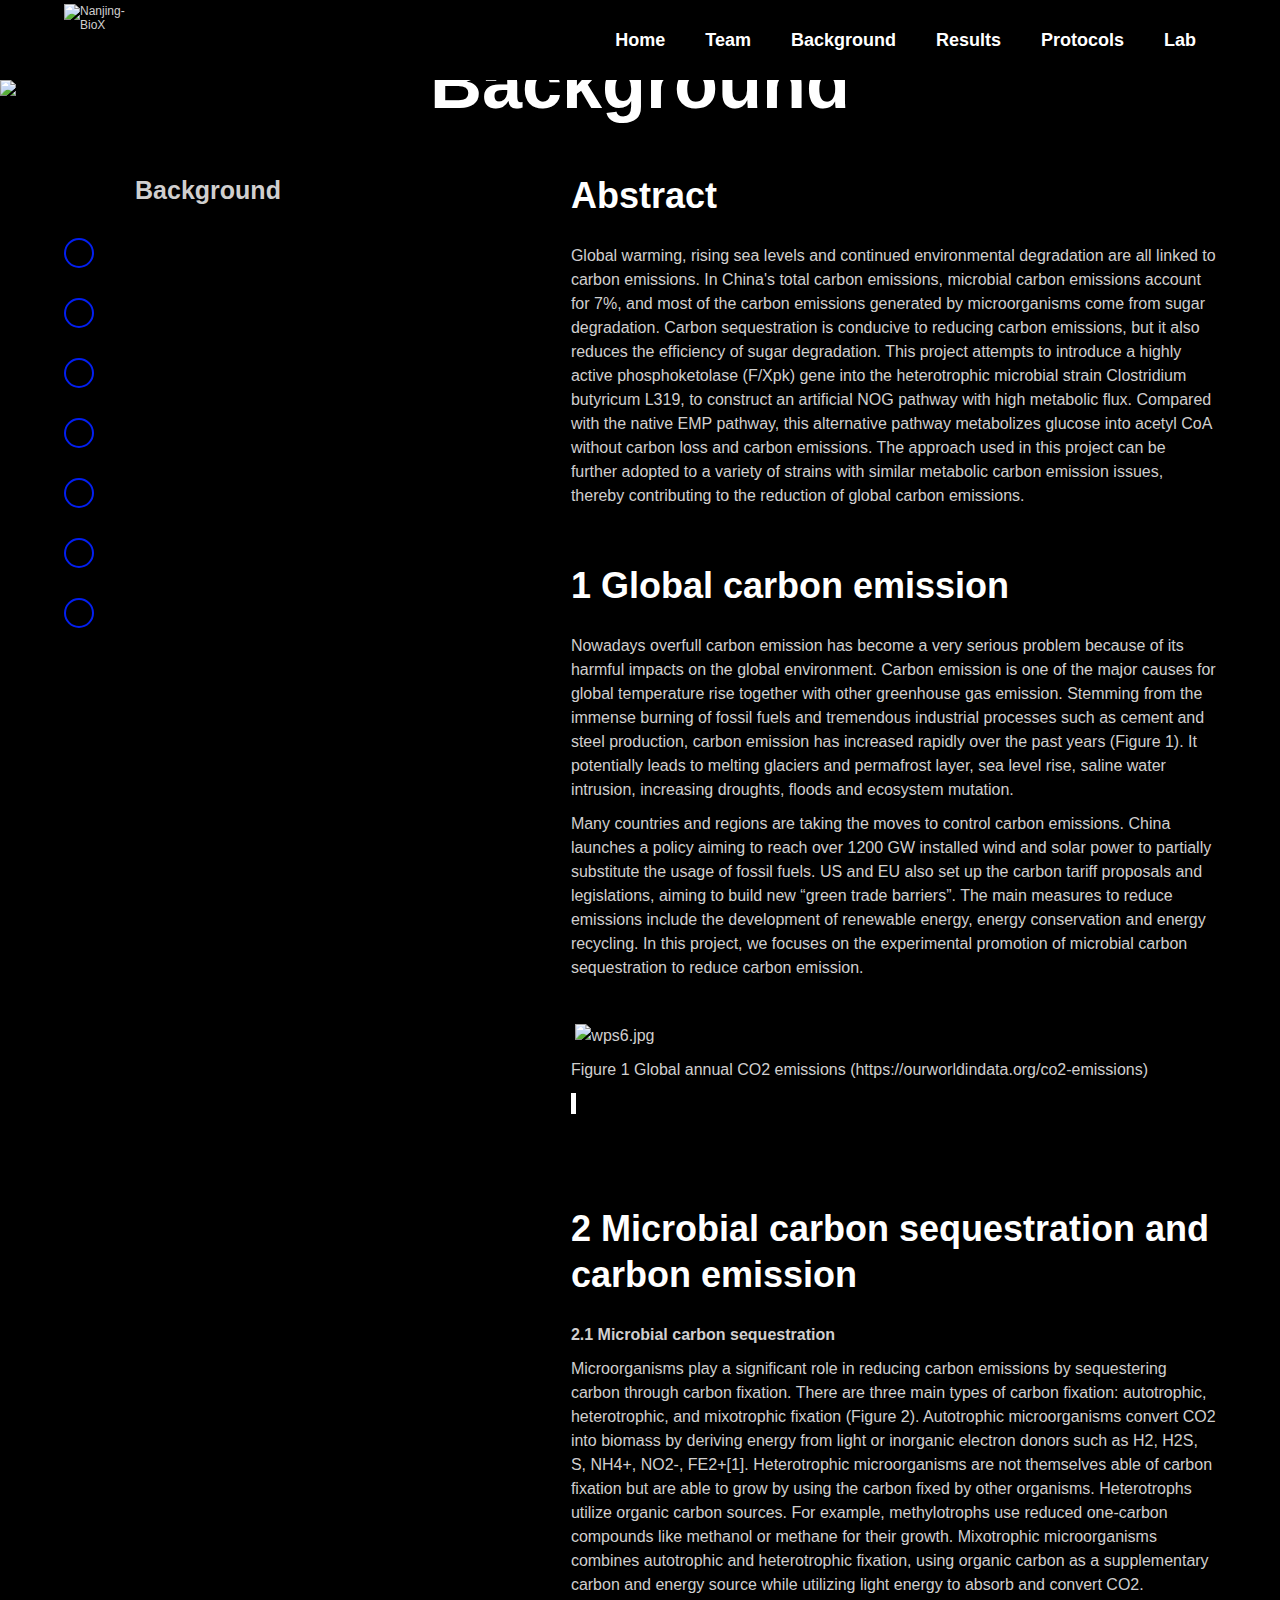
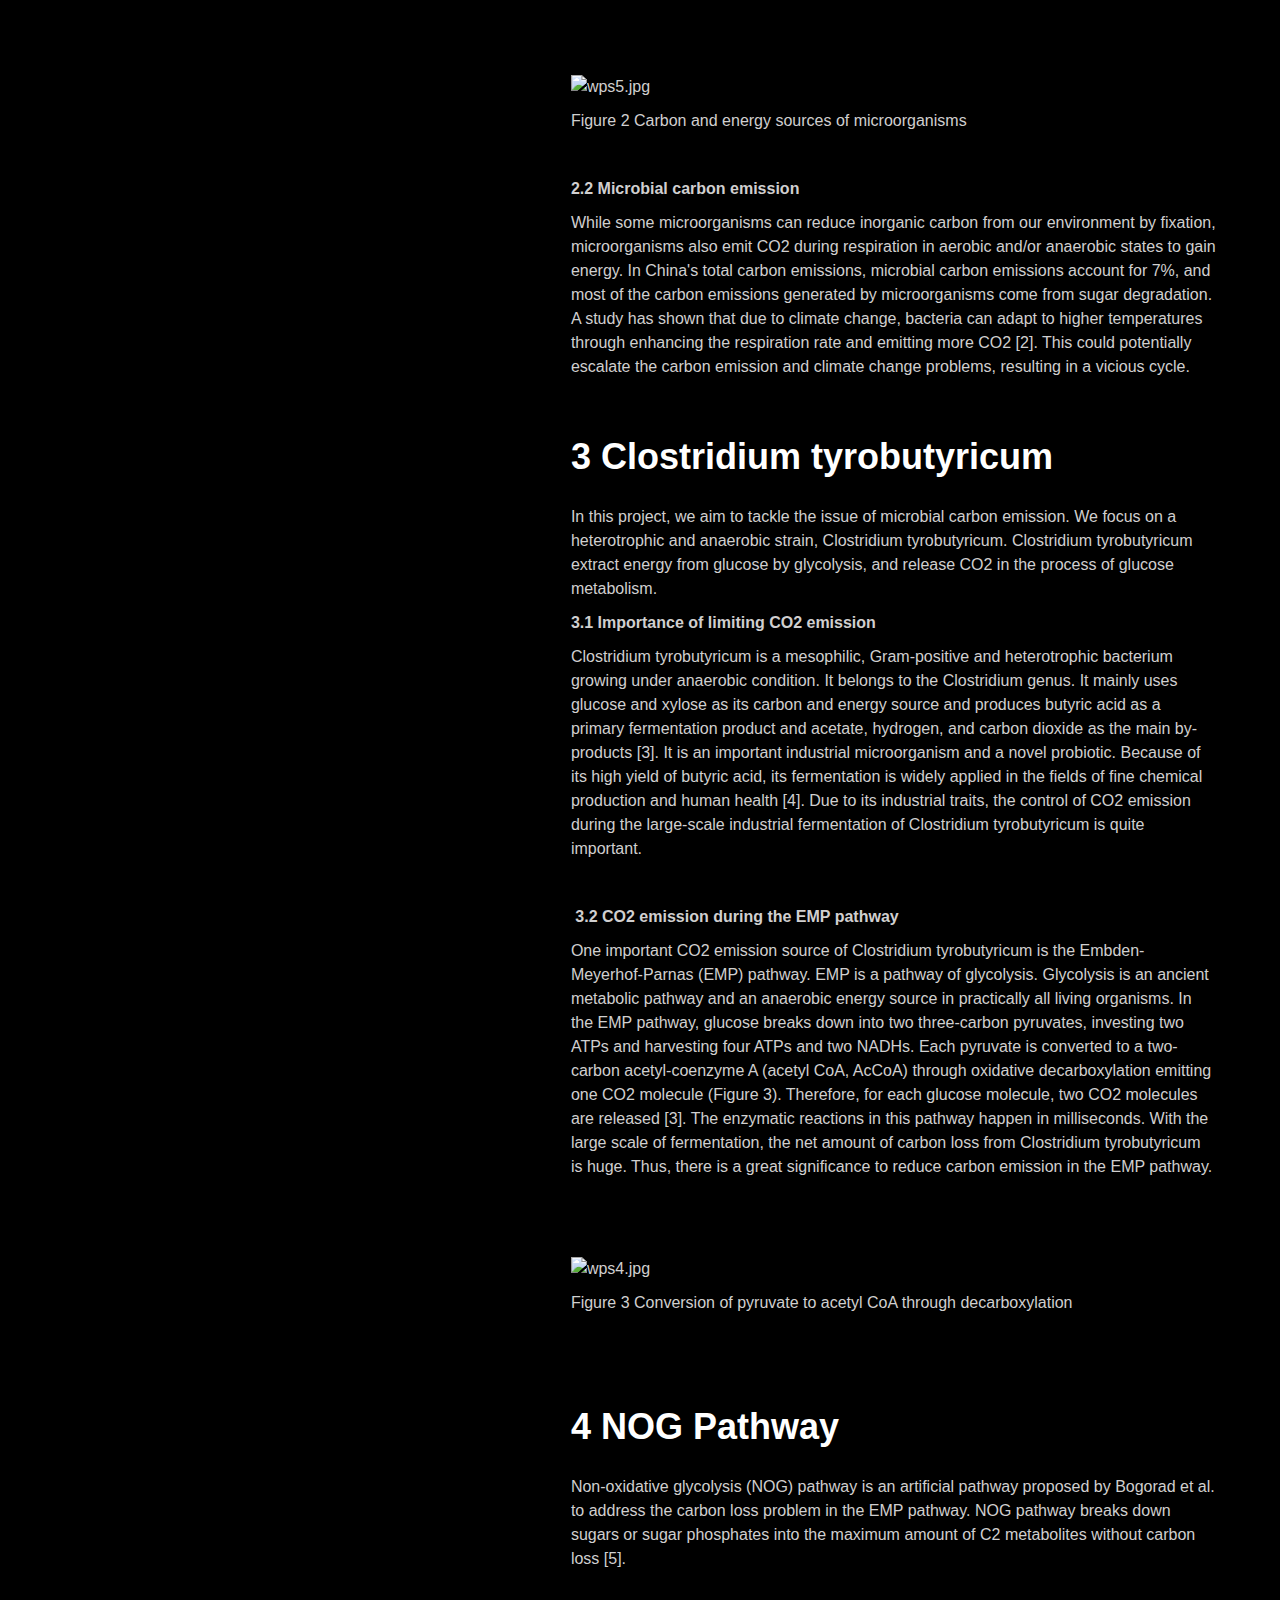
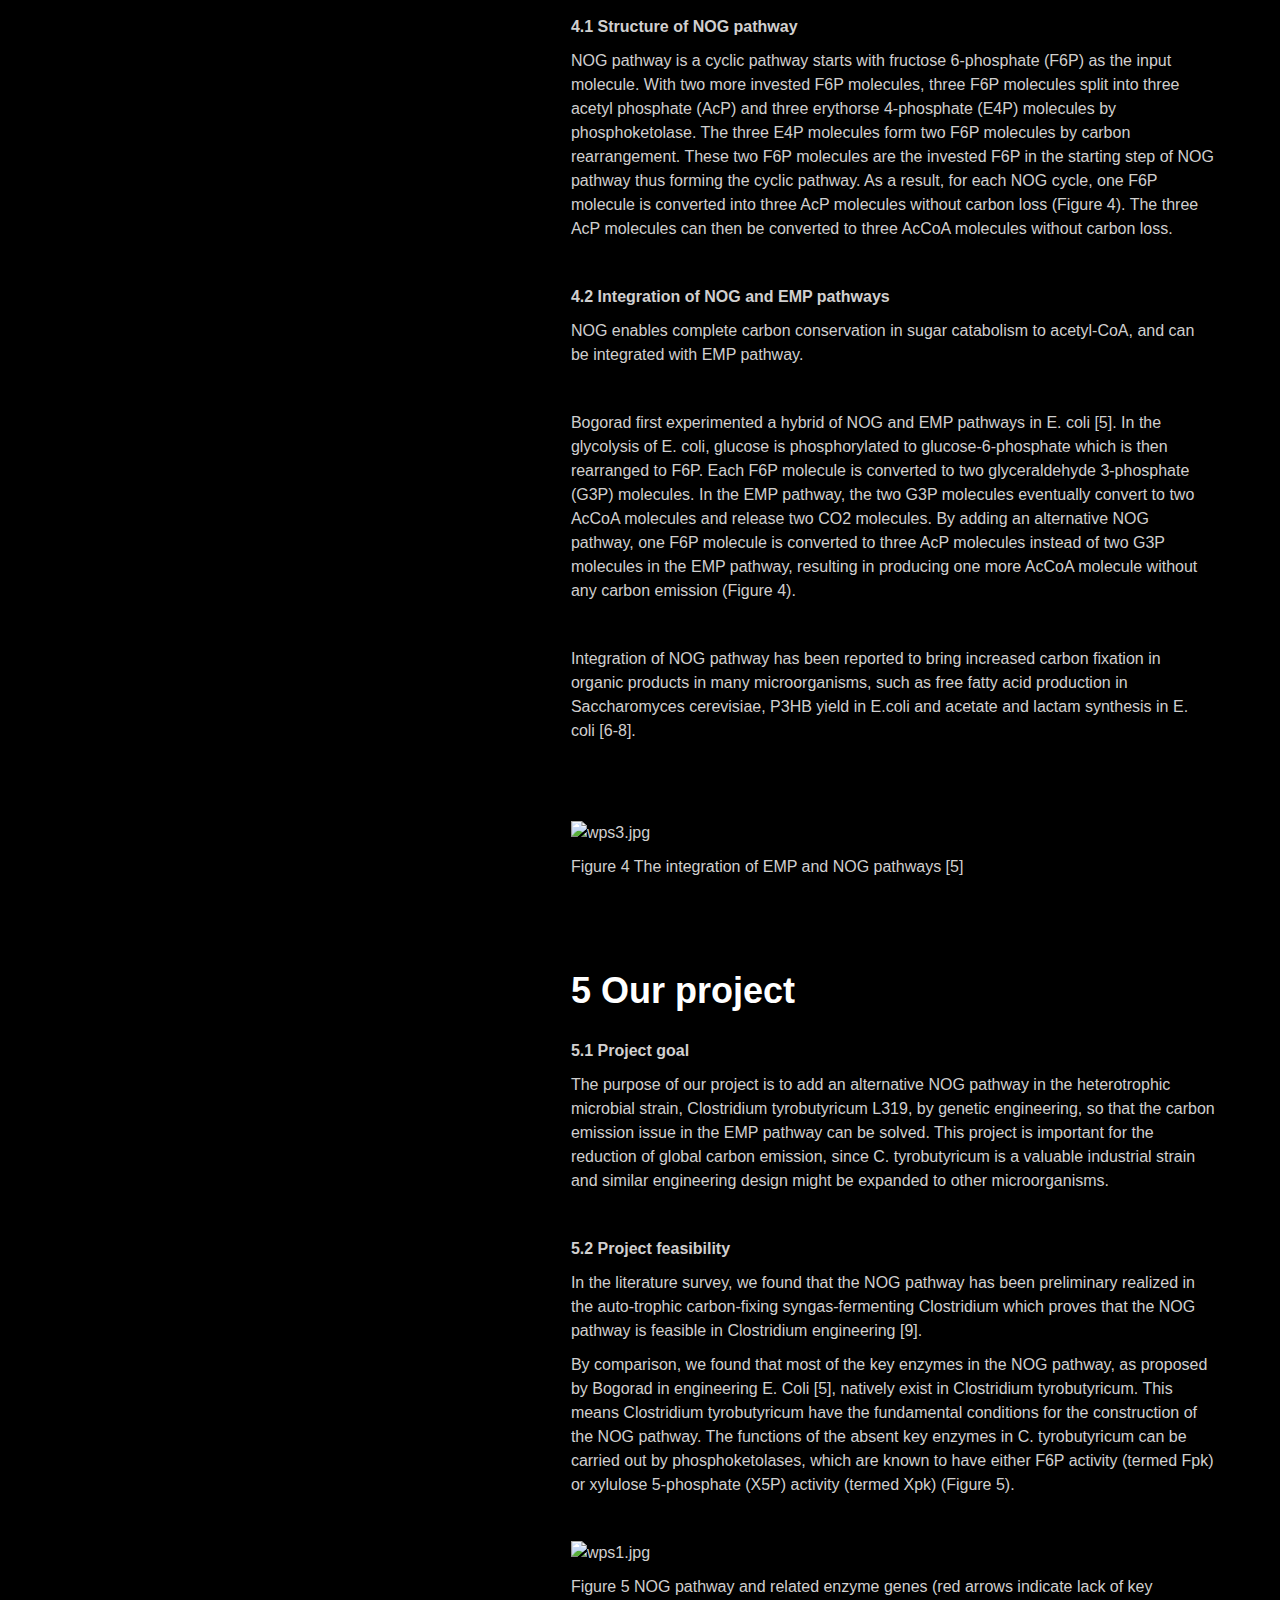
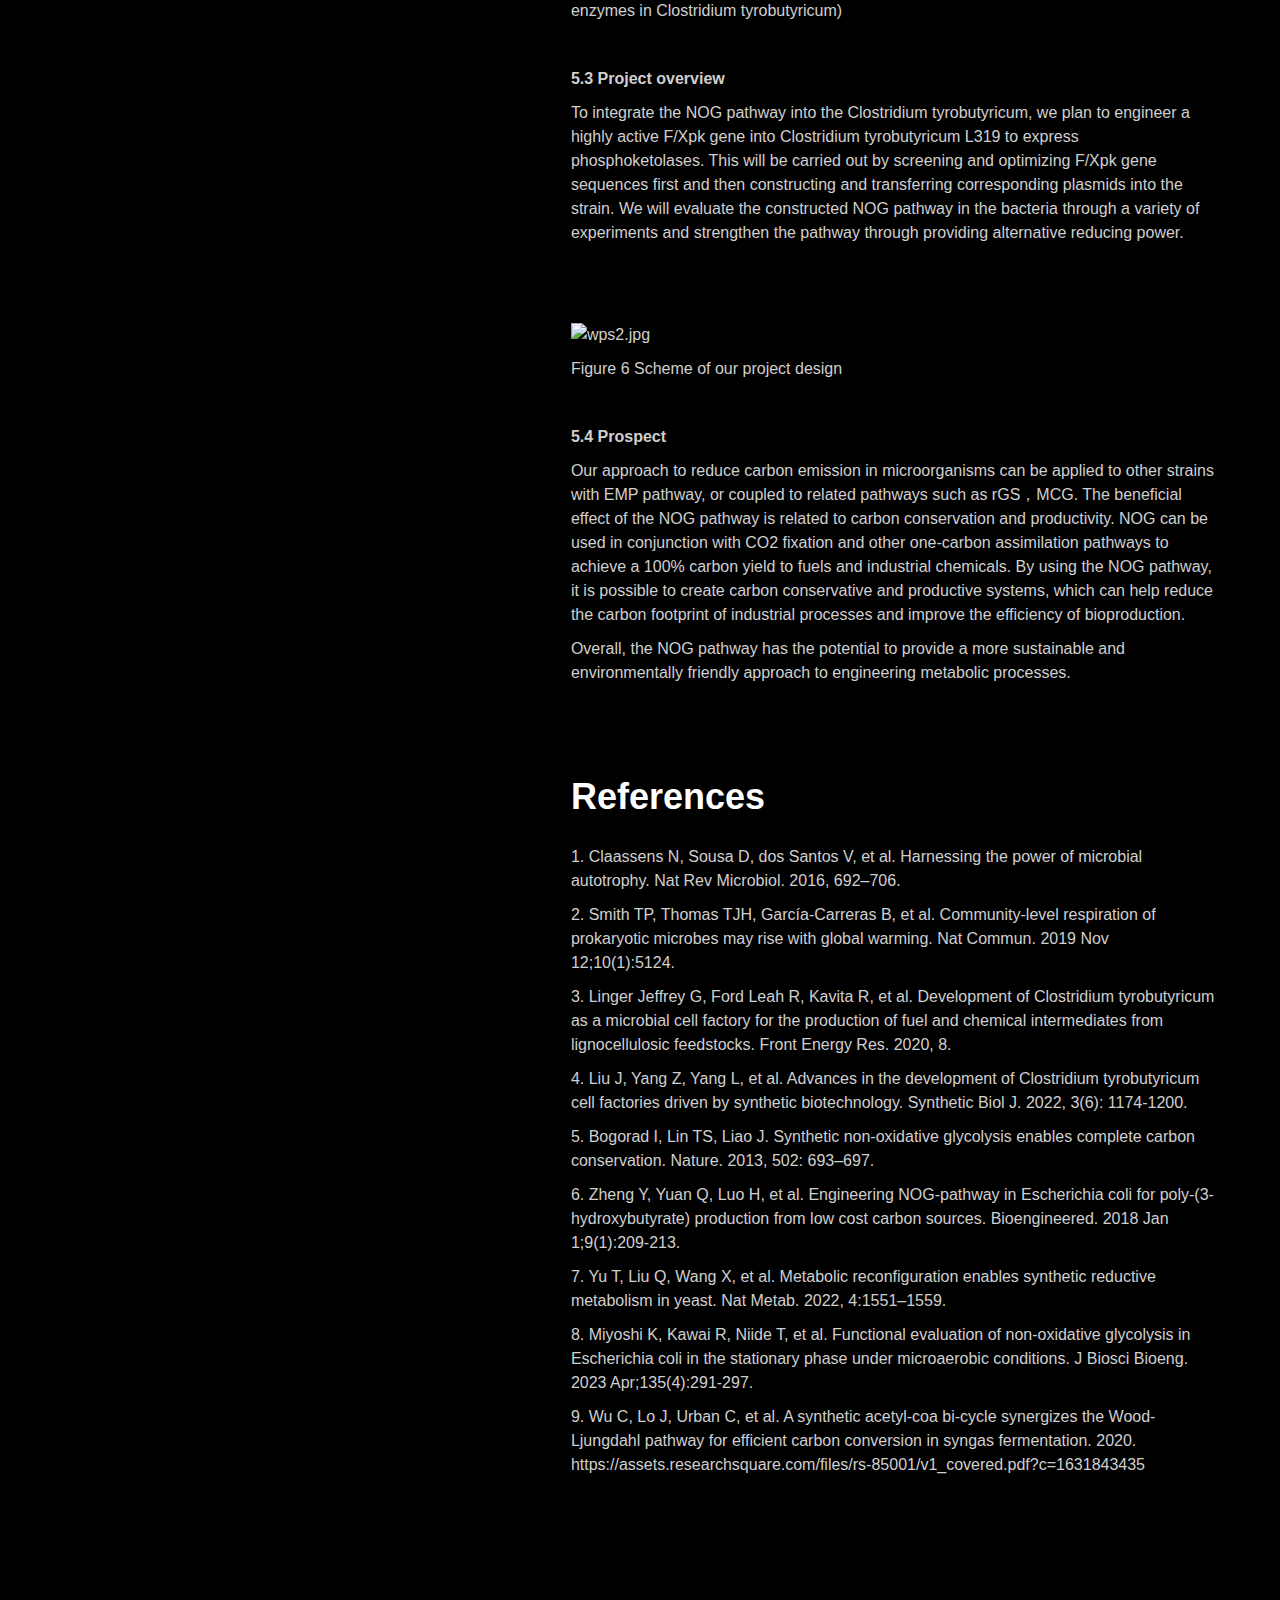
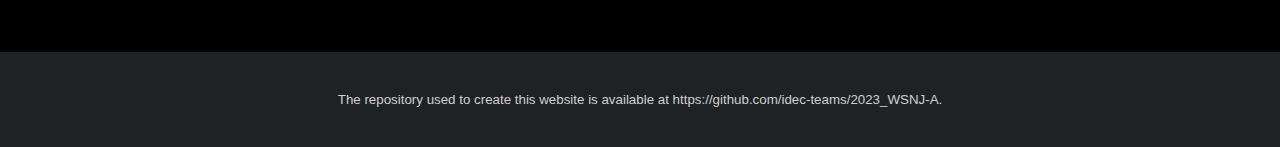
==== background.html @ 9bd71a64 "添加页面" ====
<!DOCTYPE html>
<html lang="en">
  <head>
    <!-- Required meta tags -->
    <meta charset="utf-8" />
    <meta name="viewport" content="width=device-width, initial-scale=1" />
    <link
      rel="shortcut icon"
      href="https://static.igem.wiki/common/icons/favicons/igem-2022.svg"
    />
    <link rel="license" href="https://creativecommons.org/licenses/by/4.0/" />

    <!-- <link href="static/bootstrap.min.css" rel="stylesheet">

    <link href="static/style.css" rel="stylesheet"> -->

    <link href="static/font-awesome.css" rel="stylesheet" type="text/css" />
    <link href="static/swiper.min.css" rel="stylesheet" />
    <link href="static/style.css" rel="stylesheet" />
    <script src="static/jquery-3.5.1.min.js"></script>
    <script src="static/swiper.min.js"></script>
    <script src="static/myJs.js"></script>

    <title>| Nanjing-BioX - iGEM 2023</title>
  </head>
  <body>
    <form id="form1">
      <!-- <script  src="../tyw.key.400301.com/js/replace_word_limit.js"></script> -->
      <!--④设置网站背景开始-->

      <div class="headbg">
        <div class="head wapper2">
          <div class="logo">
            <a href="index.html" title="Nanjing-BioX"
              ><img
                src="https://static.igem.wiki/teams/4886/wiki/20230818092145.png"
                alt="Nanjing-BioX"
            /></a>
          </div>
          <!--menu start-->
          <div class="menu">
            <ul>
              <li>
                <span><a href="index.html" title="Home">Home</a> </span>
              </li>
              <li>
                <span><a href="team.html" title="Team">Team</a> </span>
              </li>
              <li>
                <span
                  ><a href="background.html" title="Background">Background</a>
                </span>
              </li>
              <li>
                <span
                  ><a href="results.html" title="Results">Results</a>
                </span>
              </li>
              <li>
                <span
                  ><a href="protocols.html" title="Protocols">Protocols</a>
                </span>
              </li>
              <li>
                <span
                  ><a href="lab.html" title="Lab">Lab</a>
                </span>
              </li>
            </ul>
          </div>
          <!--menu end-->
          <div class="clear"></div>
        </div>
      </div>
      <div class="head_mbg">
        <div class="head_m wapper2">
          <div class="logo">
            <a href="index.html" title="Nanjing-BioX"
              ><img
                src="https://static.igem.wiki/teams/4886/wiki/20230818092145.png"
                alt="Nanjing-BioX"
            /></a>
          </div>
          <div class="nav_open">
            <i class="fa fa-navicon"></i><i class="fa fa-close"></i>
          </div>
          <div class="clear"></div>
        </div>
      </div>
      <div class="navbg">
        <div class="nav">
          <!--<div class="nav_close"><i class="fa fa-close"></i></div>-->
          <div class="nav_list">
            <div class="tree">
              <div class="tree_box">
                <h3>
                  <a
                    href="index.html"
                    title="Home"
                    >Home</a
                  >
                </h3>
              </div>

              <div class="tree_box">
                <h3>
                  <a href="team.html" title="Description"
                    >Team</a
                  >
                </h3>
              </div>

              <div class="tree_box">
                <h3>
                  <a href="background.html" title="Design"
                    >Background</a
                  >
                </h3>
              </div>

              <div class="tree_box">
                <h3>
                  <a href="results.html" title="Design"
                    >Results</a
                  >
                </h3>
              </div>

              <div class="tree_box">
                <h3>
                  <a href="protocols.html" title="Design"
                    >Protocols</a
                  >
                </h3>
              </div>

              <div class="tree_box">
                <h3>
                  <a href="lba.html" title="Design"
                    >Lab</a
                  >
                </h3>
              </div>

 
            </div>
          </div>
        </div>
      </div>
      <div class="h_height"></div>
      <!-- Page Content -->

      <div class="inbanner">
        <img
          src="https://static.igem.wiki/teams/4886/wiki/20230911112741.jpg"
        />

        <div class="inbanner_txtbg">
          <div class="inbanner_txt">
            <div class="h2">Background</div>
            <div class="h3"></div>
          </div>
        </div>
      </div>
      <div class="inside2bg">
        <div class="wapper2">
          <div class="inside2">
            <div class="inside2_lt">
              <div class="side_a">
                <div class="h1">Background</div>
                <ul id="nav">
                  <li><a href="#inpage_dingwei1">Abstract</a></li>

                  <li>
                    <a href="#inpage_dingwei2">1 Global carbon emission</a>
                  </li>

                  <li>
                    <a href="#inpage_dingwei3"
                      >2 Microbial carbon sequestration and carbon emission</a
                    >
                  </li>

                  <li>
                    <a href="#inpage_dingwei4">3 Clostridium tyrobutyricum</a>
                  </li>

                  <li><a href="#inpage_dingwei5">4 NOG Pathway</a></li>

                  <li><a href="#inpage_dingwei6">5 Our project</a></li>

                  <li><a href="#inpage_dingwei7">References</a></li>
                </ul>
              </div>
            </div>
            <div class="inside2_rt">
              <div class="description1">
                <dl>
                  <div class="inpage_dingwei" id="inpage_dingwei1"></div>
                  <dt>
                    <div class="tit2">
                      <div class="h2">Abstract</div>
                    </div>
                  </dt>
                  <dd>
                    <div class="attributions1_list">
                      <p>
                        Global warming, rising sea levels and continued
                        environmental degradation are all linked to carbon
                        emissions. In China&#39;s total carbon emissions,
                        microbial carbon emissions account for 7%, and most of
                        the carbon emissions generated by microorganisms come
                        from sugar degradation. Carbon sequestration is
                        conducive to reducing carbon emissions, but it also
                        reduces the efficiency of sugar degradation. This
                        project attempts to introduce a highly active
                        phosphoketolase (F/Xpk) gene into the heterotrophic
                        microbial strain Clostridium butyricum L319, to
                        construct an artificial NOG pathway with high metabolic
                        flux. Compared with the native EMP pathway, this
                        alternative pathway metabolizes glucose into acetyl CoA
                        without carbon loss and carbon emissions. The approach
                        used in this project can be further adopted to a variety
                        of strains with similar metabolic carbon emission
                        issues, thereby contributing to the reduction of global
                        carbon emissions.
                      </p>
                    </div>
                  </dd>
                </dl>

                <dl>
                  <div class="inpage_dingwei" id="inpage_dingwei2"></div>
                  <dt>
                    <div class="tit2">
                      <div class="h2">1 Global carbon emission</div>
                    </div>
                  </dt>
                  <dd>
                    <div class="attributions1_list">
                      <p>
                        Nowadays overfull carbon emission has become a very
                        serious problem because of its harmful impacts on the
                        global environment. Carbon emission is one of the major
                        causes for global temperature rise together with other
                        greenhouse gas emission. Stemming from the immense
                        burning of fossil fuels and tremendous industrial
                        processes such as cement and steel production, carbon
                        emission has increased rapidly over the past years
                        (Figure 1). It potentially leads to melting glaciers and
                        permafrost layer, sea level rise, saline water
                        intrusion, increasing droughts, floods and ecosystem
                        mutation.
                      </p>
                      <p>
                        Many countries and regions are taking the moves to
                        control carbon emissions. China launches a policy aiming
                        to reach over 1200 GW installed wind and solar power to
                        partially substitute the usage of fossil fuels. US and
                        EU also set up the carbon tariff proposals and
                        legislations, aiming to build new “green trade
                        barriers”. The main measures to reduce emissions include
                        the development of renewable energy, energy conservation
                        and energy recycling. In this project, we focuses on the
                        experimental promotion of microbial carbon sequestration
                        to reduce carbon emission.
                      </p>
                      <p>&nbsp;</p>
                      <p>
                        &nbsp;<img
                          src="https://static.igem.wiki/teams/4886/wiki/6382892766544545002792831.jpg"
                          title="wps6.jpg"
                        />
                      </p>
                      <p>
                        Figure 1 Global annual CO2 emissions (<a
                          href="https://ourworldindata.org/co2-emissions"
                          >https://ourworldindata.org/co2-emissions</a
                        >)
                      </p>
                      <p style="margin-top: 0">
                        <span
                          style=";font-family:&#39;Times Roman&#39;;color:#494949;font-size:19px;background:#FFFFFF"
                          >&nbsp;</span
                        >
                      </p>
                      <p><br /></p>
                    </div>
                  </dd>
                </dl>

                <dl>
                  <div class="inpage_dingwei" id="inpage_dingwei3"></div>
                  <dt>
                    <div class="tit2">
                      <div class="h2">
                        2 Microbial carbon sequestration and carbon emission
                      </div>
                    </div>
                  </dt>
                  <dd>
                    <div class="attributions1_list">
                      <p><strong>2.1 Microbial carbon sequestration</strong></p>
                      <p>
                        Microorganisms play a significant role in reducing
                        carbon emissions by sequestering carbon through carbon
                        fixation. There are three main types of carbon fixation:
                        autotrophic, heterotrophic, and mixotrophic fixation
                        (Figure 2). Autotrophic microorganisms convert CO2 into
                        biomass by deriving energy from light or inorganic
                        electron donors such as H2, H2S, S, NH4+, NO2-, FE2+[1].
                        Heterotrophic microorganisms are not themselves able of
                        carbon fixation but are able to grow by using the carbon
                        fixed by other organisms. Heterotrophs utilize organic
                        carbon sources. For example, methylotrophs use reduced
                        one-carbon compounds like methanol or methane for their
                        growth. Mixotrophic microorganisms combines autotrophic
                        and heterotrophic&nbsp;fixation, using organic carbon as
                        a supplementary carbon and energy source while utilizing
                        light energy to absorb and convert CO2.
                      </p>
                      <p>&nbsp;</p>
                      <p>&nbsp;</p>
                      <p>
                        <img
                          src="https://static.igem.wiki/teams/4886/wiki/6382892760139858174825950.jpg"
                          title="wps5.jpg"
                        />&nbsp;
                      </p>
                      <p>
                        Figure 2 Carbon and energy sources of microorganisms
                      </p>
                      <p>&nbsp;</p>
                      <p><strong>2.2 Microbial carbon emission</strong></p>
                      <p>
                        While some microorganisms can reduce inorganic carbon
                        from our environment by fixation, microorganisms also
                        emit CO2 during respiration in aerobic and/or anaerobic
                        states to gain energy. In China&#39;s total carbon
                        emissions, microbial carbon emissions account for 7%,
                        and most of the carbon emissions generated by
                        microorganisms come from sugar degradation. A study has
                        shown that due to climate change, bacteria can adapt to
                        higher temperatures through enhancing the respiration
                        rate and emitting more CO2 [2]. This could potentially
                        escalate the carbon emission and climate change
                        problems, resulting in a vicious cycle.
                      </p>
                    </div>
                  </dd>
                </dl>

                <dl>
                  <div class="inpage_dingwei" id="inpage_dingwei4"></div>
                  <dt>
                    <div class="tit2">
                      <div class="h2">3 Clostridium tyrobutyricum</div>
                    </div>
                  </dt>
                  <dd>
                    <div class="attributions1_list">
                      <p>
                        In this project, we aim to tackle the issue of microbial
                        carbon emission. We focus on a heterotrophic and
                        anaerobic strain, Clostridium tyrobutyricum. Clostridium
                        tyrobutyricum extract energy from glucose by glycolysis,
                        and release CO2 in the process of glucose metabolism.
                      </p>
                      <p>
                        <strong>3.1 Importance of limiting CO2 emission</strong>
                      </p>
                      <p>
                        Clostridium tyrobutyricum is a mesophilic, Gram-positive
                        and heterotrophic bacterium growing under anaerobic
                        condition. It belongs to the
                        <a href="https://en.wikipedia.org/wiki/Clostridium"
                          >Clostridium</a
                        >&nbsp;genus. It mainly uses
                        <a href="https://en.wikipedia.org/wiki/Glucose"
                          >glucose</a
                        >&nbsp;and
                        <a href="https://en.wikipedia.org/wiki/Xylose">xylose</a
                        >&nbsp;as its carbon and energy source and produces
                        butyric acid as a primary fermentation product and
                        acetate, hydrogen, and carbon dioxide as the main
                        by-products [3]. It is an important industrial
                        microorganism and a novel probiotic. Because of its high
                        yield of butyric acid, its fermentation is widely
                        applied in the fields of fine chemical production and
                        human health [4]. Due to its industrial traits, the
                        control of CO2 emission during the large-scale
                        industrial fermentation of Clostridium tyrobutyricum is
                        quite important.
                      </p>
                      <p>&nbsp;</p>
                      <p>
                        <strong
                          >&nbsp;3.2 CO2 emission during the EMP pathway</strong
                        >
                      </p>
                      <p>
                        One important CO2 emission source of Clostridium
                        tyrobutyricum is the Embden-Meyerhof-Parnas (EMP)
                        pathway. EMP is a pathway of glycolysis. Glycolysis is
                        an ancient metabolic pathway and an anaerobic energy
                        source in practically all living organisms. In the EMP
                        pathway, glucose breaks down into two three-carbon
                        pyruvates, investing two ATPs and harvesting four ATPs
                        and two NADHs. Each pyruvate is converted to a
                        two-carbon acetyl-coenzyme A (acetyl CoA, AcCoA) through
                        oxidative decarboxylation emitting one CO2 molecule
                        (Figure 3). Therefore, for each glucose molecule, two
                        CO2 molecules are released [3]. The enzymatic reactions
                        in this pathway happen in milliseconds. With the large
                        scale of fermentation, the net amount of carbon loss
                        from Clostridium tyrobutyricum is huge. Thus, there is a
                        great significance to reduce carbon emission in the EMP
                        pathway.
                      </p>
                      <p>&nbsp;</p>
                      <p>&nbsp;</p>
                      <p>
                        <img
                          src="https://static.igem.wiki/teams/4886/wiki/6382892743482029088750067.jpg"
                          title="wps4.jpg"
                        />&nbsp;
                      </p>
                      <p>
                        Figure 3 Conversion of pyruvate to acetyl CoA through
                        decarboxylation
                      </p>
                      <p><br /></p>
                    </div>
                  </dd>
                </dl>

                <dl>
                  <div class="inpage_dingwei" id="inpage_dingwei5"></div>
                  <dt>
                    <div class="tit2">
                      <div class="h2">4 NOG Pathway</div>
                    </div>
                  </dt>
                  <dd>
                    <div class="attributions1_list">
                      <p>
                        Non-oxidative glycolysis (NOG) pathway is an artificial
                        pathway proposed by Bogorad et al. to address the carbon
                        loss problem in the EMP pathway. NOG pathway breaks down
                        sugars or sugar phosphates into the maximum amount of C2
                        metabolites without carbon loss [5].
                      </p>
                      <p>&nbsp;</p>
                      <p><strong>4.1 Structure of NOG pathway</strong></p>
                      <p>
                        NOG pathway is a cyclic pathway starts with fructose
                        6-phosphate (F6P) as the input molecule. With two more
                        invested F6P molecules, three F6P molecules split into
                        three acetyl phosphate (AcP) and three erythorse
                        4-phosphate (E4P) molecules by phosphoketolase. The
                        three E4P molecules form two F6P molecules by carbon
                        rearrangement. These two F6P molecules are the invested
                        F6P in the starting step of NOG pathway thus forming the
                        cyclic pathway. As a result, for each NOG cycle, one F6P
                        molecule is converted into three AcP molecules without
                        carbon loss (Figure 4). The three AcP molecules can then
                        be converted to three AcCoA molecules without carbon
                        loss.
                      </p>
                      <p>&nbsp;</p>
                      <p>
                        <strong>4.2 Integration of NOG and EMP pathways</strong>
                      </p>
                      <p>
                        NOG enables complete carbon conservation in sugar
                        catabolism to acetyl-CoA, and can be integrated with EMP
                        pathway.
                      </p>
                      <p>&nbsp;</p>
                      <p>
                        Bogorad first experimented a hybrid of NOG and EMP
                        pathways in E. coli [5]. In the glycolysis of E. coli,
                        glucose is phosphorylated to glucose-6-phosphate which
                        is then rearranged to F6P. Each F6P molecule is
                        converted to two glyceraldehyde 3-phosphate (G3P)
                        molecules. In the EMP pathway, the two G3P molecules
                        eventually convert to two AcCoA molecules and release
                        two CO2 molecules. By adding an alternative NOG pathway,
                        one F6P molecule is converted to three AcP molecules
                        instead of two G3P molecules in the EMP pathway,
                        resulting in producing one more AcCoA molecule without
                        any carbon emission (Figure 4).
                      </p>
                      <p>&nbsp;</p>
                      <p>
                        Integration of NOG pathway has been reported to bring
                        increased carbon fixation in organic products in many
                        microorganisms, such as free fatty acid production in
                        Saccharomyces cerevisiae, P3HB yield in E.coli and
                        acetate and lactam synthesis in E. coli [6-8].
                      </p>
                      <p>&nbsp;</p>
                      <p>&nbsp;</p>
                      <p>
                        <img
                          src="https://static.igem.wiki/teams/4886/wiki/6382892736242958829731792.jpg"
                          title="wps3.jpg"
                        />&nbsp;
                      </p>
                      <p>
                        Figure 4 The integration of EMP and NOG pathways
                        [5]&nbsp;
                      </p>
                      <p><br /></p>
                    </div>
                  </dd>
                </dl>

                <dl>
                  <div class="inpage_dingwei" id="inpage_dingwei6"></div>
                  <dt>
                    <div class="tit2">
                      <div class="h2">5 Our project</div>
                    </div>
                  </dt>
                  <dd>
                    <div class="attributions1_list">
                      <p><strong>5.1 Project goal</strong></p>
                      <p>
                        The purpose of our project is to add an alternative NOG
                        pathway in the heterotrophic microbial strain,
                        Clostridium tyrobutyricum L319, by genetic engineering,
                        so that the carbon emission issue in the EMP pathway can
                        be solved. This project is important for the reduction
                        of global carbon emission, since C. tyrobutyricum is a
                        valuable industrial strain and similar engineering
                        design might be expanded to other microorganisms.
                      </p>
                      <p>&nbsp;</p>
                      <p><strong>5.2 Project feasibility</strong></p>
                      <p>
                        In the literature survey, we found that the NOG pathway
                        has been preliminary realized in the auto-trophic
                        carbon-fixing syngas-fermenting Clostridium which proves
                        that the NOG pathway is feasible in Clostridium
                        engineering [9].
                      </p>
                      <p>
                        By comparison, we found that most of the key enzymes in
                        the NOG pathway, as proposed by Bogorad in engineering
                        E. Coli [5], natively exist in Clostridium
                        tyrobutyricum. This means Clostridium tyrobutyricum have
                        the fundamental conditions for the construction of the
                        NOG pathway. The functions of the absent key enzymes in
                        C. tyrobutyricum can be carried out by phosphoketolases,
                        which are known to have either F6P activity (termed Fpk)
                        or xylulose 5-phosphate (X5P) activity (termed Xpk)
                        (Figure 5).
                      </p>
                      <p>&nbsp;</p>
                      <p>
                        <img
                          src="https://static.igem.wiki/teams/4886/wiki/6382892699724181241332877.jpg"
                          title="wps1.jpg"
                        />&nbsp;
                      </p>
                      <p>
                        Figure 5 NOG pathway and related enzyme genes (red
                        arrows indicate lack of key enzymes in Clostridium
                        tyrobutyricum)
                      </p>
                      <p>&nbsp;</p>
                      <p><strong>5.3 Project overview</strong></p>
                      <p>
                        To integrate the NOG pathway into the Clostridium
                        tyrobutyricum, we plan to engineer a highly active F/Xpk
                        gene into Clostridium tyrobutyricum L319 to express
                        phosphoketolases. This will be carried out by screening
                        and optimizing F/Xpk gene sequences first and then
                        constructing and transferring corresponding plasmids
                        into the strain. We will evaluate the constructed NOG
                        pathway in the bacteria through a variety of experiments
                        and strengthen the pathway through providing alternative
                        reducing power.
                      </p>
                      <p>&nbsp;</p>
                      <p>&nbsp;</p>
                      <p>
                        <img
                          src="https://static.igem.wiki/teams/4886/wiki/6382892699744491921803926.jpg"
                          title="wps2.jpg"
                        />&nbsp;
                      </p>
                      <p>Figure 6 Scheme of our project design</p>
                      <p>&nbsp;</p>
                      <p><strong>5.4 Prospect</strong></p>
                      <p>
                        Our approach to reduce carbon emission in microorganisms
                        can be applied to other strains with EMP pathway, or
                        coupled to related pathways such as rGS，MCG. The
                        beneficial effect of the NOG pathway is related to
                        carbon conservation and productivity. NOG can be used in
                        conjunction with CO2 fixation and other one-carbon
                        assimilation pathways to achieve a 100% carbon yield to
                        fuels and industrial chemicals. By using the NOG
                        pathway, it is possible to create carbon conservative
                        and productive systems, which can help reduce the carbon
                        footprint of industrial processes and improve the
                        efficiency of bioproduction.
                      </p>
                      <p>
                        Overall, the NOG pathway has the potential to provide a
                        more sustainable and environmentally friendly approach
                        to engineering metabolic processes.
                      </p>
                      <p><br /></p>
                    </div>
                  </dd>
                </dl>

                <dl>
                  <div class="inpage_dingwei" id="inpage_dingwei7"></div>
                  <dt>
                    <div class="tit2">
                      <div class="h2">References</div>
                    </div>
                  </dt>
                  <dd>
                    <div class="attributions1_list">
                      <p>
                        1. Claassens N, Sousa D, dos Santos V, et al. Harnessing
                        the power of microbial autotrophy. Nat Rev Microbiol.
                        2016, 692–706.
                      </p>
                      <p>
                        2. Smith TP, Thomas TJH, García-Carreras B, et al.
                        Community-level respiration of prokaryotic microbes may
                        rise with global warming. Nat Commun. 2019 Nov
                        12;10(1):5124.
                      </p>
                      <p>
                        3. Linger Jeffrey G, Ford Leah R, Kavita R, et al.
                        Development of Clostridium tyrobutyricum as a microbial
                        cell factory for the production of fuel and chemical
                        intermediates from lignocellulosic feedstocks. Front
                        Energy Res. 2020, 8.
                      </p>
                      <p>
                        4. Liu J, Yang Z, Yang L, et al. Advances in the
                        development of Clostridium tyrobutyricum cell factories
                        driven by synthetic biotechnology.
                        <a href="https://synbioj.cip.com.cn/"
                          >Synthetic Biol J</a
                        >.
                        <a
                          href="https://synbioj.cip.com.cn/EN/article/showTenYearVolumnDetail.do?nian=2022"
                          >2022</a
                        >,
                        <a
                          href="https://synbioj.cip.com.cn/EN/article/showTenYearVolumnDetail.do?nian=2022"
                          >3</a
                        >(6): 1174-1200.
                      </p>
                      <p>
                        5. Bogorad I, Lin TS, Liao J. Synthetic non-oxidative
                        glycolysis enables complete carbon conservation. Nature.
                        2013, 502: 693–697.
                      </p>
                      <p>
                        6. Zheng Y, Yuan Q, Luo H, et al. Engineering
                        NOG-pathway in Escherichia coli for
                        poly-(3-hydroxybutyrate) production from low cost carbon
                        sources. Bioengineered. 2018 Jan 1;9(1):209-213.
                      </p>
                      <p>
                        7. Yu T, Liu Q, Wang X, et al. Metabolic reconfiguration
                        enables synthetic reductive metabolism in yeast. Nat
                        Metab. 2022, 4:1551–1559.
                      </p>
                      <p>
                        8. Miyoshi K, Kawai R, Niide T, et al. Functional
                        evaluation of non-oxidative glycolysis in Escherichia
                        coli in the stationary phase under microaerobic
                        conditions. J Biosci Bioeng. 2023 Apr;135(4):291-297.
                      </p>
                      <p>
                        9. Wu C, Lo J, Urban C, et al. A synthetic acetyl-coa
                        bi-cycle synergizes the Wood-Ljungdahl pathway for
                        efficient carbon conversion in syngas fermentation.
                        2020.
                        <a
                          href="https://assets.researchsquare.com/files/rs-85001/v1_covered.pdf?c=1631843435"
                          >https://assets.researchsquare.com/files/rs-85001/v1_covered.pdf?c=1631843435</a
                        >
                      </p>
                    </div>
                  </dd>
                </dl>
              </div>
            </div>
            <div class="clear"></div>
          </div>
        </div>
      </div>

      <script src="http://dd848931-ktz.y1.3-48ma0r.jshxdt.com.cn/js/jquery.nav.js"></script>
      <script>
        $(function () {
          $("#nav").onePageNav();
        });
      </script>

<div class="footbg">
  <footer class="pt-5 pb-5 footer py-5 mt-5 bg-dark text-white">
    <div class="container">
      <div class="row mt-4">
        <div class="col">
          <p>
            <small
              >The repository used to create this website is available at
              <a href="https://github.com/idec-teams/2023_WSNJ-A"
                >https://github.com/idec-teams/2023_WSNJ-A</a
              >.</small
            >
          </p>
        </div>
      </div>
    </div>
  </footer>
</div>
      <script>
        var h1 = $(".h_height").height();
        var h2 = $(".inbanner").height();
        var minHeight = h1 + h2;
        $(window).scroll(function () {
          var s = $(window).scrollTop();
          if (s > minHeight) {
            $(".inside2_lt").css({ position: "fixed", top: "90px" });
          } else {
            $(".inside2_lt").css({ position: "static" });
          }
        });
      </script>
    </form>

    <!-- Navigation -->

    <!-- Header -->

    <!-- <script src="static/bootstrap.bundle.min.js"></script> -->
  </body>
</html>
---- static/style.css ----
/*common start*/
body,
div,
ul,
li,
a,
img,
p,
dl,
dt,
dd,
h1,
h2,
h3,
h4,
span,
strong,
input {
    margin: 0;
    padding: 0;
    list-style: none;
    text-decoration: none;
    border: 0;
    list-style: none;
}
body {
    font-size: 12px;
    font-family: Arial, "Microsoft YaHei";
    color: #d0cfcf;
    background: #000;
}
a {
    color: #d0cfcf;
}
a:hover {
    color: #5b6fff;
    text-decoration: none;
}
p {
    line-height: 1.5em;
    padding: 5px 0;
    font-size: 16px;
}
.clear {
    margin: 0;
    padding: 0;
    font-size: 0;
    clear: both;
}
.wapper1 {
    width: 1400px;
    margin: 0 auto;
}
.wapper2 {
    width: 90%;
    margin: 0 auto;
}
input,
textarea,
select {
    outline: none;
}
img {
    object-fit: cover;
    image-rendering: -moz-crisp-edges;
    image-rendering: -o-crisp-edges;
    image-rendering: -webkit-optimize-contrast;
    image-rendering: crisp-edges;
    -ms-interpolation-mode: nearest-neighbor;
}
#lContent img,
#lblContent img,
.xiangxi_con img,
.xiangqing img {
    width: auto !important;
    height: auto !important;
    max-width: 100%;
}
@media (max-width: 1520px) {
    .wapper1 {
        width: 1200px;
    }
}
@media (max-width: 1024px) {
    .wapper1 {
        width: 90%;
    }
}
/*common end*/

.headbg {
    width: 100%;
    background: #000;
    position: fixed;
    z-index: 55;
    top: 0;
    left: 0;
}
.head {
    height: 80px;
}
.head .logo {
    float: left;
    width: 7%;
    height: 80px;
    position: relative;
}
.head .logo img {
    max-width: 100%;
    max-height: 90%;
    position: absolute;
    top: 0;
    right: 0;
    bottom: 0;
    left: 0;
    margin: auto 0;
}
/*menu*/
.menu {
    height: 80px;
    line-height: 80px;
    float: right;
}
.menu ul li {
    float: left;
    position: relative;
    padding: 0 20px;
}
.menu ul li span a {
    font-size: 18px;
    color: #fff;
    font-weight: bold;
    display: block;
    text-align: center;
    position: relative;
}
.menu ul li span a:hover,
.menu ul li span a.menu_hover {
    color: #fff;
}
.menu ul li span a:before {
    content: "";
    width: 100%;
    height: 4px;
    background: #5b6fff;
    position: absolute;
    bottom: 25px;
    left: 0;
    display: none;
}
.menu ul li span a:hover:before,
.menu ul li span a.menu_hover:before {
    display: block;
}
.menu ul li dl {
    background: #fff;
    width: 160px;
    transform: translateX(-50%);
    position: absolute;
    left: 50%;
    top: 100%;
    box-shadow: rgba(43, 52, 69, 0.1) 0px 4px 16px;
    padding: 10px 0;
    display: none;
}
.menu ul li dl dd {
    line-height: 24px;
}
.menu ul li dl dd a {
    font-size: 14px;
    color: #666;
    font-weight: normal;
    display: block;
    text-align: center;
    padding: 10px 15px;
}
.menu ul li dl dd a:hover {
    color: #5b6fff;
}
/**/
.head_mbg {
    width: 100%;
    background: #000;
    box-shadow: rgba(43, 52, 69, 0.1) 0px 4px 16px;
    position: fixed;
    z-index: 55;
    top: 0;
    left: 0;
    display: none;
}
.head_m {
    height: 60px;
    position: relative;
}
.head_m .logo {
    float: left;
    width: 50%;
    height: 60px;
    position: relative;
}
.head_m .logo img {
    max-width: 100%;
    max-height: 90%;
    position: absolute;
    top: 0;
    right: 0;
    bottom: 0;
    left: 0;
    margin: auto 0;
}
/**/
.nav_open {
    width: 20px;
    height: 40px;
    line-height: 40px;
    text-align: center;
    font-size: 20px;
    color: #fff;
    float: right;
    margin: 10px 0 0 0;
}
.nav_open i {
}
.nav_open i.fa-close {
    display: none;
}
.nav_open.active i.fa-navicon {
    display: none;
}
.nav_open.active i.fa-close {
    display: inline-block;
}
.navbg {
    width: 100%;
    height: calc(100vh - 60px);
    background: #000;
    position: fixed;
    top: 60px;
    left: 0;
    z-index: 666;
    display: none;
}
.nav {
    padding: 0px 0 20px 0;
    position: relative;
}
.nav_list {
    height: calc(100vh - 80px);
    overflow-y: scroll;
}
.tree {
}
.tree_box {
    padding: 0 5%;
}
.tree_box h3 {
    font-weight: normal;
    font-size: 18px;
    height: 45px;
    line-height: 45px;
    overflow: hidden;
    margin: 0;
    position: relative;
}
.tree_box h3 a {
    color: #fff;
    position: relative;
    z-index: 10;
}
.tree_box h3 a:hover {
    color: #5b6fff;
}
.tree_box h3 span {
    position: absolute;
    width: 100%;
    height: 100%;
    left: 0;
    top: 0;
    text-align: right;
}
.tree_box h3 span i {
}
.tree_one {
    display: none;
    overflow: hidden;
    padding: 0 0 10px 0;
}
.tree_one h4 {
    font-weight: normal;
    font-size: 14px;
    position: relative;
    height: 35px;
    line-height: 35px;
    overflow: hidden;
    margin: 0 0 0 5%;
}
.tree_one h4 a {
    color: #fff;
    position: relative;
    z-index: 10;
}
.tree_one h4 a:hover {
    color: #5b6fff;
}
.tree_two {
    display: none;
    overflow: hidden;
}
.h_height {
    height: 80px;
}
@media (max-width: 1024px) {
    .headbg {
        display: none;
    }
    .head_mbg {
        display: block;
    }
    .h_height {
        height: 60px;
    }
}

.con01bg {
    padding: 3vw 0 6vw 0;
}
.con01 {
    display: -webkit-box;
    display: -ms-flexbox;
    display: -webkit-flex;
    display: flex;
    -webkit-box-pack: center;
    -ms-flex-pack: center;
    -webkit-justify-content: space-between;
    justify-content: space-between;
    -webkit-box-align: center;
    -ms-flex-align: center;
    -webkit-align-items: center;
    align-items: center;
}
.con01_lt {
    width: 42%;
    font-size: 25px;
    line-height: 1.8em;
}
.con01_lt .nr_box {
    padding: 0 5% 0 25%;
}
.con01_lt .h2 {
    font-size: 130px;
    line-height: 1em;
    color: #fff;
    margin-bottom: 20px;
}
.con01_lt .h3 {
}
.con01_rt {
    width: 58%;
}
.con01_rt img {
    display: block;
    width: 100%;
}
@media (max-width: 1024px) {
    .con01bg {
        padding: 60px 0 120px 0;
        position: relative;
    }
    .con01 {
        display: block;
    }
    .con01_lt {
        width: 100%;
        font-size: 25px;
        line-height: 1.8em;
        position: relative;
        z-index: 2;
    }
    .con01_lt .nr_box {
        padding: 0 5% 0 5%;
    }
    .con01_lt .h2 {
        font-size: 50px;
        line-height: 1em;
        margin-bottom: 10px;
    }
    .con01_rt {
        width: 100%;
    }
    .con01_rt img {
        width: auto;
        height: 100%;
        position: absolute;
        top: 0;
        right: 0;
        z-index: 1;
    }
}

.con02bg {
    padding: 6vw 0 2.5vw 0;
}
.con02 {
}
.con02 img {
    display: block;
    margin: 0 auto;
    max-width: 100%;
}
@media (max-width: 1024px) {
    .con02bg {
        padding: 60px 0 30px 0;
    }
}

.con03bg {
    padding: 2.5vw 0 7.5vw 0;
}
.con03 {
    display: -webkit-box;
    display: -ms-flexbox;
    display: -webkit-flex;
    display: flex;
    -webkit-box-pack: center;
    -ms-flex-pack: center;
    -webkit-justify-content: space-between;
    justify-content: space-between;
    -webkit-box-align: center;
    -ms-flex-align: center;
    -webkit-align-items: center;
    align-items: center;
}
.con03_lt {
    width: 41%;
}
.con03_lt img {
    display: block;
    width: 100%;
}
.con03_rt {
    width: 41%;
}
.con03_rt .txt {
    font-size: 40px;
    line-height: 1.2em;
    font-weight: bold;
    color: #fff;
}
.con03_rt .txt span {
    color: #0169c2;
}
@media (max-width: 1024px) {
    .con03bg {
        padding: 30px 0 60px 0;
    }
    .con03_rt .txt {
        font-size: 15px;
        line-height: 1.2em;
    }
}

.con04bg {
    padding: 7.5vw 0 13vw 0;
}
.con04 {
    display: -webkit-box;
    display: -ms-flexbox;
    display: -webkit-flex;
    display: flex;
    -webkit-box-pack: center;
    -ms-flex-pack: center;
    -webkit-justify-content: space-between;
    justify-content: space-between;
    -webkit-box-align: center;
    -ms-flex-align: center;
    -webkit-align-items: center;
    align-items: center;
}
.con04_lt {
    width: 41%;
}
.con04_lt .txt {
    font-size: 40px;
    line-height: 1.2em;
    font-weight: bold;
    color: #fff;
}
.con04_lt .txt span {
    color: #f00;
}
.con04_rt {
    width: 41%;
}
.con04_rt img {
    display: block;
    width: 100%;
}
@media (max-width: 1024px) {
    .con04bg {
        padding: 30px 0 30px 0;
    }
    .con04_lt .txt {
        font-size: 15px;
        line-height: 1.2em;
    }
}

.con05bg {
    padding: 13vw 0 6vw 0;
}
.con05 {
    display: -webkit-box;
    display: -ms-flexbox;
    display: -webkit-flex;
    display: flex;
    -webkit-box-pack: center;
    -ms-flex-pack: center;
    -webkit-justify-content: space-between;
    justify-content: space-between;
    -webkit-box-align: center;
    -ms-flex-align: center;
    -webkit-align-items: center;
    align-items: center;
}
.con05_lt {
    width: 41%;
}
.con05_lt img {
    display: block;
    width: 100%;
}
.con05_rt {
    width: 34%;
}
.con05_rt .txt {
    font-size: 40px;
    line-height: 1.2em;
    font-weight: bold;
    color: #fff;
}
.con05_rt .txt span {
    color: #4ad961;
}
@media (max-width: 1024px) {
    .con05bg {
        padding: 30px 0 30px 0;
    }
    .con05_rt .txt {
        font-size: 15px;
        line-height: 1.2em;
    }
}

.con06bg {
    padding: 6vw 0 13vw 0;
}
.con06 {
    display: -webkit-box;
    display: -ms-flexbox;
    display: -webkit-flex;
    display: flex;
    -webkit-box-pack: center;
    -ms-flex-pack: center;
    -webkit-justify-content: space-between;
    justify-content: space-between;
    -webkit-box-align: center;
    -ms-flex-align: center;
    -webkit-align-items: center;
    align-items: center;
}
.con06_lt {
    width: 44%;
}
.con06_lt .txt {
    font-size: 40px;
    line-height: 1.2em;
    font-weight: bold;
    color: #fff;
}
.con06_lt .txt span {
    color: #d54ced;
}
.con06_rt {
    width: 41%;
}
.con06_rt img {
    display: block;
    width: 100%;
}
@media (max-width: 1024px) {
    .con06bg {
        padding: 30px 0 30px 0;
    }
    .con06_lt .txt {
        font-size: 15px;
        line-height: 1.2em;
    }
}

.tit1 {
    text-align: center;
}
.tit1 .h2 {
    font-size: 100px;
    line-height: 1em;
    font-weight: bold;
    color: #fff;
}
.con07bg {
    padding: 13vw 0 3vw 0;
}
.con07 {
}
.con07 .list {
    margin-top: 3.5vw;
}
.con07 .list ul li {
    float: left;
    width: calc((100% - 80px) / 3);
    margin: 0 0 40px 40px;
    position: relative;
}
.con07 .list ul li:nth-child(3n-2) {
    margin-left: 0;
    clear: left;
}
.con07 .list ul li .img {
    padding-bottom: 65%;
    position: relative;
    border-radius: 24px;
    overflow: hidden;
}
.con07 .list ul li .img img {
    width: 100%;
    height: 100%;
    position: absolute;
    top: 0;
    right: 0;
    bottom: 0;
    left: 0;
    margin: auto auto;
    filter: brightness(0.7);
}
.con07 .list ul li:hover .img img {
    filter: brightness(1);
}
.con07 .list ul li .txtbg {
    width: 100%;
    position: absolute;
    left: 0;
    top: 50%;
    transform: translateY(-50%);
    z-index: 2;
}
.con07 .list ul li .txt {
    text-align: center;
    padding: 0 10px;
}
.con07 .list ul li .txt .h2 {
    font-size: 32px;
    line-height: 42px;
    font-weight: bold;
    color: #fff;
}
.con07 .list ul li:hover .txt .h2 {
    color: #ff4500;
}
@media (max-width: 1024px) {
    .tit1 .h2 {
        font-size: 30px;
        line-height: 1em;
    }
    .con07bg {
        padding: 30px 0 30px 0;
    }
    .con07 .list {
        margin-top: 30px;
    }
    .con07 .list ul li {
        float: left;
        width: calc((100% - 10px) / 2);
        margin: 0 0 10px 10px;
    }
    .con07 .list ul li:nth-child(3n-2) {
        margin-left: 10px;
        clear: none;
    }
    .con07 .list ul li:nth-child(2n-1) {
        margin-left: 0;
        clear: left;
    }
    .con07 .list ul li .txt .h2 {
        font-size: 15px;
        line-height: 25px;
    }
}

.footbg {
    padding: 30px 0;
    background: #1f2225;
    text-align: center;
}
.foot {
}
.foot .f_share {
    font-size: 16px;
    line-height: 26px;
    margin-bottom: 30px;
}
.foot .f_share ul li {
    float: left;
    margin-right: 20px;
}
.foot .f_share ul li a {
    color: #fff;
}
.foot .f_share ul li i {
    margin-right: 5px;
}
.foot .f_info {
    text-align: center;
    color: #d0cfcf;
}
.foot .f_info a {
    color: #5b6fff;
}
.foot .f_info a:hover {
    text-decoration: underline;
}
@media (max-width: 1024px) {
    .foot .f_share {
        text-align: center;
    }
    .foot .f_share ul {
        display: inline-block;
        text-align: left;
    }
    .foot .f_share ul li {
        float: none;
        margin-right: 0;
    }
}

/*Add------------------------------------------------------------------------------*/

.inbanner {
    position: relative;
}
.inbanner img {
    display: block;
    width: 100%;
}
.inbanner_txtbg {
    width: 100%;
    position: absolute;
    left: 0;
    top: 50%;
    transform: translateY(-50%);
}
.inbanner_txt {
    text-align: center;
}
.inbanner_txt .h2 {
    font-size: 72px;
    line-height: 82px;
    font-weight: bold;
    color: #fff;
}
.inbanner_txt .h3 {
    font-size: 24px;
    line-height: 34px;
    margin-top: 10px;
}
.insidebg {
    padding: 6vw 0 120px 0;
}
.inside {
}
.inside2bg {
    padding: 6vw 0 120px 0;
}
.inside2 {
}
.inside2_lt {
    float: left;
    width: 25%;
}
.side_a {
}
.side_a .h1 {
    font-size: 25px;
    line-height: 35px;
    text-align: center;
    font-weight: bold;
    margin-bottom: 30px;
}
.side_a ul {
}
.side_a ul li {
    margin-bottom: 30px;
}
.side_a ul li a {
    display: block;
    font-size: 0;
    color: tranparent;
    border: 2px solid #031fef;
    line-height: 26px;
    height: 26px;
    border-radius: 40px;
    font-weight: bold;
    text-align: center;
    width: 26px;
}
.side_a ul li.active a {
    font-size: 20px;
    color: #fff;
    background: #031fef;
    width: calc(100% - 4px);
}
.inside2_rt {
    float: right;
    width: 56%;
}
@media (max-width: 1024px) {
    .inbanner_txt .h2 {
        font-size: 24px;
        line-height: 34px;
    }
    .inbanner_txt .h3 {
        font-size: 14px;
        line-height: 18px;
        margin-top: 5px;
    }
    .insidebg {
        padding: 60px 0 80px 0;
    }
    .inside2_lt {
        display: none;
    }
    .inside2_rt {
        float: right;
        width: 100%;
    }
}

.team1 {
    width: 1000px;
    margin: 0 auto;
    padding: 40px 0 0 0; /*background:url(../images/heart-2.png) right 390px top no-repeat; background-size:500px;*/
    position: relative;
}
.gallery-top {
    float: right;
    width: 100%;
}
.gallery-top .swiper-slide .nr_box {
    background: #232323;
    border-radius: 30px;
    overflow: hidden;
    color: #fff;
}
.gallery-top .swiper-slide .box1 {
    text-align: center;
    background: #ff4500;
    padding: 15px 0;
}
.gallery-top .swiper-slide .box1 .h2 {
    font-size: 60px;
    line-height: 1em;
    color: #ffa7a1;
    font-weight: bold;
}
.gallery-top .swiper-slide .box2 {
    padding: 0 30px;
}
.gallery-top .swiper-slide .box2 .img {
    float: left;
    width: 100px;
    height: 100px;
    position: relative;
    border-radius: 100%;
    overflow: hidden;
    border: 2px solid transparent;
    margin-top: -40px;
}
.gallery-top .swiper-slide:hover .box2 .img {
    transform: scale(1.1);
    border-color: #f85c5c;
    background: #232323;
}
.gallery-top .swiper-slide .box2 .img img {
    width: 100%;
    height: 100%;
    position: absolute;
    top: 0;
    right: 0;
    bottom: 0;
    left: 0;
    margin: auto auto;
}
.gallery-top .box2 .txtbg {
    float: right;
    width: calc(100% - 120px);
}
.gallery-top .box2 .txt {
}
.gallery-top .box2 .txt .h3 {
    font-size: 30px;
    line-height: 40px;
    font-weight: bold;
}
.gallery-top .box3 {
    padding: 5px 30px 10px 30px;
    font-size: 15px;
    line-height: 25px;
}
.gallery-top .box3 .h4 {
    font-size: 15px;
    line-height: 25px;
    color: #f85d5c;
}
.gallery-top .box3 .h5 {
}
.gallery-thumbs {
    margin-top: 4.5vw;
}
.gallery-thumbs .swiper-slide {
    cursor: pointer;
}
.gallery-thumbs .swiper-slide .img {
    border-radius: 100%;
    position: relative;
    background: #232323;
    height: 100px;
    border: 2px solid #fff;
    overflow: hidden;
}
.gallery-thumbs .swiper-slide .img img {
    width: 100%;
    height: 100%;
    position: absolute;
    top: 0;
    right: 0;
    bottom: 0;
    left: 0;
    margin: auto auto;
}
.gallery-thumbs .swiper-slide-thumb-active .img {
    border-color: #ff4500;
}
.team1 .swiper-button-prev,
.team1 .swiper-button-next {
    width: 50px;
    height: 50px;
    margin-top: 0;
    top: auto;
    bottom: 25px;
}
.team1 .swiper-button-prev {
    background: url(./images/Arrow_left.png) center no-repeat;
    background-size: contain;
    left: -60px;
}
.team1 .swiper-button-next {
    background: url(./images/Arrow_right.png) center no-repeat;
    background-size: contain;
    right: -60px;
}
@media (max-width: 1024px) {
    .team1 {
        width: 300px;
        padding: 0 0 0 0;
        background: none;
    }
    .gallery-top {
        float: none;
        width: 100%;
    }
    .gallery-top .swiper-slide .nr_box {
        border-radius: 30px;
    }
    .gallery-top .swiper-slide .box2 {
        padding: 0 10px;
    }
    .gallery-top .box2 .txtbg {
        float: right;
        width: calc(100% - 110px);
    }
    .gallery-top .box2 .txt .h3 {
        font-size: 30px;
        line-height: 40px;
    }
    .gallery-top .box3 {
        padding: 5px 10px 10px 10px;
        font-size: 15px;
        line-height: 25px;
    }
    .gallery-top .box3 .h4 {
        font-size: 15px;
        line-height: 25px;
    }
    .gallery-thumbs {
        margin-top: 30px;
    }
    .gallery-thumbs .swiper-slide .img {
        height: 90px;
    }
    .team1 .swiper-button-prev,
    .team1 .swiper-button-next {
        width: 40px;
        height: 40px;
        margin-top: 0;
        top: auto;
        bottom: 20px;
    }
    .team1 .swiper-button-prev {
        left: -40px;
    }
    .team1 .swiper-button-next {
        right: -40px;
    }
}

.tit2 {
}
.tit2 .h2 {
    font-size: 36px;
    line-height: 46px;
    font-weight: bold;
    color: #fff;
}
.tit2 .h2 img {
    height: 36px;
    vertical-align: top;
    margin-right: 5px; /*filter: brightness(0) saturate(100%) invert(12%) sepia(100%) saturate(5437%) hue-rotate(240deg) brightness(86%) contrast(122%);*/
    margin-right: 10px;
}
.inpage_dingwei {
    padding-top: 80px;
    margin-top: -80px;
}
.attributions1 {
}
.attributions1 dl {
    margin-bottom: 50px;
}
.attributions1 dl dt {
    margin-bottom: 20px;
}
.attributions1 dl dd {
}
.description1 {
}
.description1 dl {
    margin-bottom: 50px;
}
.description1 dl dt {
    margin-bottom: 20px;
}
.description1 dl dd {
}
.notebook1 {
}
.notebook1 dl {
    margin-bottom: 50px;
}
.notebook1 dl dt {
    margin-bottom: 20px;
}
.notebook1 dl dd {
}
@media (max-width: 1024px) {
    .tit2 .h2 {
        font-size: 24px;
        line-height: 34px;
    }
    .tit2 .h2 img {
        height: 30px;
    }
}

.parts1 {
}
.parts1 .list {
    margin-top: 20px;
}
.parts1 .list .txt {
    font-size: 18px;
    line-height: 2em;
    margin-bottom: 20px;
}
.parts1 .list .form {
    font-size: 15px;
    line-height: 25px;
}
.parts1 .list .form table {
    width: 100%;
}
.parts1 .list .form table tr {
}
.parts1 .list .form table th {
    padding: 10px 10px;
    background: #1f2225;
    border-bottom: 2px solid #5b6fff;
}
.parts1 .list .form table td {
    padding: 10px 10px;
}
@media (max-width: 1024px) {
    .parts1 .list .txt {
        font-size: 14px;
        line-height: 2em;
        margin-bottom: 20px;
    }
    .parts1 .list .form {
        font-size: 12px;
        line-height: 22px;
        overflow-x: auto;
    }
    .parts1 .list .form table {
        width: 750px;
    }
    .parts1 .list .form table th {
        padding: 10px 5px;
    }
    .parts1 .list .form table td {
        padding: 10px 5px;
    }
}

.part-collection1 {
    max-width: 1200px;
    margin: 0 auto;
}
.part-collection1 .list {
    margin-top: 20px;
}
.part-collection1 .list .txt {
    font-size: 18px;
    line-height: 2em;
    margin-bottom: 20px;
}
.part-collection1 .list .form {
    font-size: 15px;
    line-height: 25px;
}
.part-collection1 .list .form table {
    width: 100%;
}
.part-collection1 .list .form table tr {
}
.part-collection1 .list .form table th {
    padding: 10px 10px;
    background: #1f2225;
    border-bottom: 2px solid #5b6fff;
}
.part-collection1 .list .form table td {
    padding: 10px 10px;
}
@media (max-width: 1024px) {
    .part-collection1 .list .txt {
        font-size: 14px;
        line-height: 2em;
        margin-bottom: 20px;
    }
    .part-collection1 .list .form {
        font-size: 12px;
        line-height: 22px;
        overflow-x: auto;
    }
    .part-collection1 .list .form table {
        width: 750px;
    }
    .part-collection1 .list .form table th {
        padding: 10px 5px;
    }
    .part-collection1 .list .form table td {
        padding: 10px 5px;
    }
}
---- static/style.css ----
/*common start*/
body,
div,
ul,
li,
a,
img,
p,
dl,
dt,
dd,
h1,
h2,
h3,
h4,
span,
strong,
input {
    margin: 0;
    padding: 0;
    list-style: none;
    text-decoration: none;
    border: 0;
    list-style: none;
}
body {
    font-size: 12px;
    font-family: Arial, "Microsoft YaHei";
    color: #d0cfcf;
    background: #000;
}
a {
    color: #d0cfcf;
}
a:hover {
    color: #5b6fff;
    text-decoration: none;
}
p {
    line-height: 1.5em;
    padding: 5px 0;
    font-size: 16px;
}
.clear {
    margin: 0;
    padding: 0;
    font-size: 0;
    clear: both;
}
.wapper1 {
    width: 1400px;
    margin: 0 auto;
}
.wapper2 {
    width: 90%;
    margin: 0 auto;
}
input,
textarea,
select {
    outline: none;
}
img {
    object-fit: cover;
    image-rendering: -moz-crisp-edges;
    image-rendering: -o-crisp-edges;
    image-rendering: -webkit-optimize-contrast;
    image-rendering: crisp-edges;
    -ms-interpolation-mode: nearest-neighbor;
}
#lContent img,
#lblContent img,
.xiangxi_con img,
.xiangqing img {
    width: auto !important;
    height: auto !important;
    max-width: 100%;
}
@media (max-width: 1520px) {
    .wapper1 {
        width: 1200px;
    }
}
@media (max-width: 1024px) {
    .wapper1 {
        width: 90%;
    }
}
/*common end*/

.headbg {
    width: 100%;
    background: #000;
    position: fixed;
    z-index: 55;
    top: 0;
    left: 0;
}
.head {
    height: 80px;
}
.head .logo {
    float: left;
    width: 7%;
    height: 80px;
    position: relative;
}
.head .logo img {
    max-width: 100%;
    max-height: 90%;
    position: absolute;
    top: 0;
    right: 0;
    bottom: 0;
    left: 0;
    margin: auto 0;
}
/*menu*/
.menu {
    height: 80px;
    line-height: 80px;
    float: right;
}
.menu ul li {
    float: left;
    position: relative;
    padding: 0 20px;
}
.menu ul li span a {
    font-size: 18px;
    color: #fff;
    font-weight: bold;
    display: block;
    text-align: center;
    position: relative;
}
.menu ul li span a:hover,
.menu ul li span a.menu_hover {
    color: #fff;
}
.menu ul li span a:before {
    content: "";
    width: 100%;
    height: 4px;
    background: #5b6fff;
    position: absolute;
    bottom: 25px;
    left: 0;
    display: none;
}
.menu ul li span a:hover:before,
.menu ul li span a.menu_hover:before {
    display: block;
}
.menu ul li dl {
    background: #fff;
    width: 160px;
    transform: translateX(-50%);
    position: absolute;
    left: 50%;
    top: 100%;
    box-shadow: rgba(43, 52, 69, 0.1) 0px 4px 16px;
    padding: 10px 0;
    display: none;
}
.menu ul li dl dd {
    line-height: 24px;
}
.menu ul li dl dd a {
    font-size: 14px;
    color: #666;
    font-weight: normal;
    display: block;
    text-align: center;
    padding: 10px 15px;
}
.menu ul li dl dd a:hover {
    color: #5b6fff;
}
/**/
.head_mbg {
    width: 100%;
    background: #000;
    box-shadow: rgba(43, 52, 69, 0.1) 0px 4px 16px;
    position: fixed;
    z-index: 55;
    top: 0;
    left: 0;
    display: none;
}
.head_m {
    height: 60px;
    position: relative;
}
.head_m .logo {
    float: left;
    width: 50%;
    height: 60px;
    position: relative;
}
.head_m .logo img {
    max-width: 100%;
    max-height: 90%;
    position: absolute;
    top: 0;
    right: 0;
    bottom: 0;
    left: 0;
    margin: auto 0;
}
/**/
.nav_open {
    width: 20px;
    height: 40px;
    line-height: 40px;
    text-align: center;
    font-size: 20px;
    color: #fff;
    float: right;
    margin: 10px 0 0 0;
}
.nav_open i {
}
.nav_open i.fa-close {
    display: none;
}
.nav_open.active i.fa-navicon {
    display: none;
}
.nav_open.active i.fa-close {
    display: inline-block;
}
.navbg {
    width: 100%;
    height: calc(100vh - 60px);
    background: #000;
    position: fixed;
    top: 60px;
    left: 0;
    z-index: 666;
    display: none;
}
.nav {
    padding: 0px 0 20px 0;
    position: relative;
}
.nav_list {
    height: calc(100vh - 80px);
    overflow-y: scroll;
}
.tree {
}
.tree_box {
    padding: 0 5%;
}
.tree_box h3 {
    font-weight: normal;
    font-size: 18px;
    height: 45px;
    line-height: 45px;
    overflow: hidden;
    margin: 0;
    position: relative;
}
.tree_box h3 a {
    color: #fff;
    position: relative;
    z-index: 10;
}
.tree_box h3 a:hover {
    color: #5b6fff;
}
.tree_box h3 span {
    position: absolute;
    width: 100%;
    height: 100%;
    left: 0;
    top: 0;
    text-align: right;
}
.tree_box h3 span i {
}
.tree_one {
    display: none;
    overflow: hidden;
    padding: 0 0 10px 0;
}
.tree_one h4 {
    font-weight: normal;
    font-size: 14px;
    position: relative;
    height: 35px;
    line-height: 35px;
    overflow: hidden;
    margin: 0 0 0 5%;
}
.tree_one h4 a {
    color: #fff;
    position: relative;
    z-index: 10;
}
.tree_one h4 a:hover {
    color: #5b6fff;
}
.tree_two {
    display: none;
    overflow: hidden;
}
.h_height {
    height: 80px;
}
@media (max-width: 1024px) {
    .headbg {
        display: none;
    }
    .head_mbg {
        display: block;
    }
    .h_height {
        height: 60px;
    }
}

.con01bg {
    padding: 3vw 0 6vw 0;
}
.con01 {
    display: -webkit-box;
    display: -ms-flexbox;
    display: -webkit-flex;
    display: flex;
    -webkit-box-pack: center;
    -ms-flex-pack: center;
    -webkit-justify-content: space-between;
    justify-content: space-between;
    -webkit-box-align: center;
    -ms-flex-align: center;
    -webkit-align-items: center;
    align-items: center;
}
.con01_lt {
    width: 42%;
    font-size: 25px;
    line-height: 1.8em;
}
.con01_lt .nr_box {
    padding: 0 5% 0 25%;
}
.con01_lt .h2 {
    font-size: 130px;
    line-height: 1em;
    color: #fff;
    margin-bottom: 20px;
}
.con01_lt .h3 {
}
.con01_rt {
    width: 58%;
}
.con01_rt img {
    display: block;
    width: 100%;
}
@media (max-width: 1024px) {
    .con01bg {
        padding: 60px 0 120px 0;
        position: relative;
    }
    .con01 {
        display: block;
    }
    .con01_lt {
        width: 100%;
        font-size: 25px;
        line-height: 1.8em;
        position: relative;
        z-index: 2;
    }
    .con01_lt .nr_box {
        padding: 0 5% 0 5%;
    }
    .con01_lt .h2 {
        font-size: 50px;
        line-height: 1em;
        margin-bottom: 10px;
    }
    .con01_rt {
        width: 100%;
    }
    .con01_rt img {
        width: auto;
        height: 100%;
        position: absolute;
        top: 0;
        right: 0;
        z-index: 1;
    }
}

.con02bg {
    padding: 6vw 0 2.5vw 0;
}
.con02 {
}
.con02 img {
    display: block;
    margin: 0 auto;
    max-width: 100%;
}
@media (max-width: 1024px) {
    .con02bg {
        padding: 60px 0 30px 0;
    }
}

.con03bg {
    padding: 2.5vw 0 7.5vw 0;
}
.con03 {
    display: -webkit-box;
    display: -ms-flexbox;
    display: -webkit-flex;
    display: flex;
    -webkit-box-pack: center;
    -ms-flex-pack: center;
    -webkit-justify-content: space-between;
    justify-content: space-between;
    -webkit-box-align: center;
    -ms-flex-align: center;
    -webkit-align-items: center;
    align-items: center;
}
.con03_lt {
    width: 41%;
}
.con03_lt img {
    display: block;
    width: 100%;
}
.con03_rt {
    width: 41%;
}
.con03_rt .txt {
    font-size: 40px;
    line-height: 1.2em;
    font-weight: bold;
    color: #fff;
}
.con03_rt .txt span {
    color: #0169c2;
}
@media (max-width: 1024px) {
    .con03bg {
        padding: 30px 0 60px 0;
    }
    .con03_rt .txt {
        font-size: 15px;
        line-height: 1.2em;
    }
}

.con04bg {
    padding: 7.5vw 0 13vw 0;
}
.con04 {
    display: -webkit-box;
    display: -ms-flexbox;
    display: -webkit-flex;
    display: flex;
    -webkit-box-pack: center;
    -ms-flex-pack: center;
    -webkit-justify-content: space-between;
    justify-content: space-between;
    -webkit-box-align: center;
    -ms-flex-align: center;
    -webkit-align-items: center;
    align-items: center;
}
.con04_lt {
    width: 41%;
}
.con04_lt .txt {
    font-size: 40px;
    line-height: 1.2em;
    font-weight: bold;
    color: #fff;
}
.con04_lt .txt span {
    color: #f00;
}
.con04_rt {
    width: 41%;
}
.con04_rt img {
    display: block;
    width: 100%;
}
@media (max-width: 1024px) {
    .con04bg {
        padding: 30px 0 30px 0;
    }
    .con04_lt .txt {
        font-size: 15px;
        line-height: 1.2em;
    }
}

.con05bg {
    padding: 13vw 0 6vw 0;
}
.con05 {
    display: -webkit-box;
    display: -ms-flexbox;
    display: -webkit-flex;
    display: flex;
    -webkit-box-pack: center;
    -ms-flex-pack: center;
    -webkit-justify-content: space-between;
    justify-content: space-between;
    -webkit-box-align: center;
    -ms-flex-align: center;
    -webkit-align-items: center;
    align-items: center;
}
.con05_lt {
    width: 41%;
}
.con05_lt img {
    display: block;
    width: 100%;
}
.con05_rt {
    width: 34%;
}
.con05_rt .txt {
    font-size: 40px;
    line-height: 1.2em;
    font-weight: bold;
    color: #fff;
}
.con05_rt .txt span {
    color: #4ad961;
}
@media (max-width: 1024px) {
    .con05bg {
        padding: 30px 0 30px 0;
    }
    .con05_rt .txt {
        font-size: 15px;
        line-height: 1.2em;
    }
}

.con06bg {
    padding: 6vw 0 13vw 0;
}
.con06 {
    display: -webkit-box;
    display: -ms-flexbox;
    display: -webkit-flex;
    display: flex;
    -webkit-box-pack: center;
    -ms-flex-pack: center;
    -webkit-justify-content: space-between;
    justify-content: space-between;
    -webkit-box-align: center;
    -ms-flex-align: center;
    -webkit-align-items: center;
    align-items: center;
}
.con06_lt {
    width: 44%;
}
.con06_lt .txt {
    font-size: 40px;
    line-height: 1.2em;
    font-weight: bold;
    color: #fff;
}
.con06_lt .txt span {
    color: #d54ced;
}
.con06_rt {
    width: 41%;
}
.con06_rt img {
    display: block;
    width: 100%;
}
@media (max-width: 1024px) {
    .con06bg {
        padding: 30px 0 30px 0;
    }
    .con06_lt .txt {
        font-size: 15px;
        line-height: 1.2em;
    }
}

.tit1 {
    text-align: center;
}
.tit1 .h2 {
    font-size: 100px;
    line-height: 1em;
    font-weight: bold;
    color: #fff;
}
.con07bg {
    padding: 13vw 0 3vw 0;
}
.con07 {
}
.con07 .list {
    margin-top: 3.5vw;
}
.con07 .list ul li {
    float: left;
    width: calc((100% - 80px) / 3);
    margin: 0 0 40px 40px;
    position: relative;
}
.con07 .list ul li:nth-child(3n-2) {
    margin-left: 0;
    clear: left;
}
.con07 .list ul li .img {
    padding-bottom: 65%;
    position: relative;
    border-radius: 24px;
    overflow: hidden;
}
.con07 .list ul li .img img {
    width: 100%;
    height: 100%;
    position: absolute;
    top: 0;
    right: 0;
    bottom: 0;
    left: 0;
    margin: auto auto;
    filter: brightness(0.7);
}
.con07 .list ul li:hover .img img {
    filter: brightness(1);
}
.con07 .list ul li .txtbg {
    width: 100%;
    position: absolute;
    left: 0;
    top: 50%;
    transform: translateY(-50%);
    z-index: 2;
}
.con07 .list ul li .txt {
    text-align: center;
    padding: 0 10px;
}
.con07 .list ul li .txt .h2 {
    font-size: 32px;
    line-height: 42px;
    font-weight: bold;
    color: #fff;
}
.con07 .list ul li:hover .txt .h2 {
    color: #ff4500;
}
@media (max-width: 1024px) {
    .tit1 .h2 {
        font-size: 30px;
        line-height: 1em;
    }
    .con07bg {
        padding: 30px 0 30px 0;
    }
    .con07 .list {
        margin-top: 30px;
    }
    .con07 .list ul li {
        float: left;
        width: calc((100% - 10px) / 2);
        margin: 0 0 10px 10px;
    }
    .con07 .list ul li:nth-child(3n-2) {
        margin-left: 10px;
        clear: none;
    }
    .con07 .list ul li:nth-child(2n-1) {
        margin-left: 0;
        clear: left;
    }
    .con07 .list ul li .txt .h2 {
        font-size: 15px;
        line-height: 25px;
    }
}

.footbg {
    padding: 30px 0;
    background: #1f2225;
    text-align: center;
}
.foot {
}
.foot .f_share {
    font-size: 16px;
    line-height: 26px;
    margin-bottom: 30px;
}
.foot .f_share ul li {
    float: left;
    margin-right: 20px;
}
.foot .f_share ul li a {
    color: #fff;
}
.foot .f_share ul li i {
    margin-right: 5px;
}
.foot .f_info {
    text-align: center;
    color: #d0cfcf;
}
.foot .f_info a {
    color: #5b6fff;
}
.foot .f_info a:hover {
    text-decoration: underline;
}
@media (max-width: 1024px) {
    .foot .f_share {
        text-align: center;
    }
    .foot .f_share ul {
        display: inline-block;
        text-align: left;
    }
    .foot .f_share ul li {
        float: none;
        margin-right: 0;
    }
}

/*Add------------------------------------------------------------------------------*/

.inbanner {
    position: relative;
}
.inbanner img {
    display: block;
    width: 100%;
}
.inbanner_txtbg {
    width: 100%;
    position: absolute;
    left: 0;
    top: 50%;
    transform: translateY(-50%);
}
.inbanner_txt {
    text-align: center;
}
.inbanner_txt .h2 {
    font-size: 72px;
    line-height: 82px;
    font-weight: bold;
    color: #fff;
}
.inbanner_txt .h3 {
    font-size: 24px;
    line-height: 34px;
    margin-top: 10px;
}
.insidebg {
    padding: 6vw 0 120px 0;
}
.inside {
}
.inside2bg {
    padding: 6vw 0 120px 0;
}
.inside2 {
}
.inside2_lt {
    float: left;
    width: 25%;
}
.side_a {
}
.side_a .h1 {
    font-size: 25px;
    line-height: 35px;
    text-align: center;
    font-weight: bold;
    margin-bottom: 30px;
}
.side_a ul {
}
.side_a ul li {
    margin-bottom: 30px;
}
.side_a ul li a {
    display: block;
    font-size: 0;
    color: tranparent;
    border: 2px solid #031fef;
    line-height: 26px;
    height: 26px;
    border-radius: 40px;
    font-weight: bold;
    text-align: center;
    width: 26px;
}
.side_a ul li.active a {
    font-size: 20px;
    color: #fff;
    background: #031fef;
    width: calc(100% - 4px);
}
.inside2_rt {
    float: right;
    width: 56%;
}
@media (max-width: 1024px) {
    .inbanner_txt .h2 {
        font-size: 24px;
        line-height: 34px;
    }
    .inbanner_txt .h3 {
        font-size: 14px;
        line-height: 18px;
        margin-top: 5px;
    }
    .insidebg {
        padding: 60px 0 80px 0;
    }
    .inside2_lt {
        display: none;
    }
    .inside2_rt {
        float: right;
        width: 100%;
    }
}

.team1 {
    width: 1000px;
    margin: 0 auto;
    padding: 40px 0 0 0; /*background:url(../images/heart-2.png) right 390px top no-repeat; background-size:500px;*/
    position: relative;
}
.gallery-top {
    float: right;
    width: 100%;
}
.gallery-top .swiper-slide .nr_box {
    background: #232323;
    border-radius: 30px;
    overflow: hidden;
    color: #fff;
}
.gallery-top .swiper-slide .box1 {
    text-align: center;
    background: #ff4500;
    padding: 15px 0;
}
.gallery-top .swiper-slide .box1 .h2 {
    font-size: 60px;
    line-height: 1em;
    color: #ffa7a1;
    font-weight: bold;
}
.gallery-top .swiper-slide .box2 {
    padding: 0 30px;
}
.gallery-top .swiper-slide .box2 .img {
    float: left;
    width: 100px;
    height: 100px;
    position: relative;
    border-radius: 100%;
    overflow: hidden;
    border: 2px solid transparent;
    margin-top: -40px;
}
.gallery-top .swiper-slide:hover .box2 .img {
    transform: scale(1.1);
    border-color: #f85c5c;
    background: #232323;
}
.gallery-top .swiper-slide .box2 .img img {
    width: 100%;
    height: 100%;
    position: absolute;
    top: 0;
    right: 0;
    bottom: 0;
    left: 0;
    margin: auto auto;
}
.gallery-top .box2 .txtbg {
    float: right;
    width: calc(100% - 120px);
}
.gallery-top .box2 .txt {
}
.gallery-top .box2 .txt .h3 {
    font-size: 30px;
    line-height: 40px;
    font-weight: bold;
}
.gallery-top .box3 {
    padding: 5px 30px 10px 30px;
    font-size: 15px;
    line-height: 25px;
}
.gallery-top .box3 .h4 {
    font-size: 15px;
    line-height: 25px;
    color: #f85d5c;
}
.gallery-top .box3 .h5 {
}
.gallery-thumbs {
    margin-top: 4.5vw;
}
.gallery-thumbs .swiper-slide {
    cursor: pointer;
}
.gallery-thumbs .swiper-slide .img {
    border-radius: 100%;
    position: relative;
    background: #232323;
    height: 100px;
    border: 2px solid #fff;
    overflow: hidden;
}
.gallery-thumbs .swiper-slide .img img {
    width: 100%;
    height: 100%;
    position: absolute;
    top: 0;
    right: 0;
    bottom: 0;
    left: 0;
    margin: auto auto;
}
.gallery-thumbs .swiper-slide-thumb-active .img {
    border-color: #ff4500;
}
.team1 .swiper-button-prev,
.team1 .swiper-button-next {
    width: 50px;
    height: 50px;
    margin-top: 0;
    top: auto;
    bottom: 25px;
}
.team1 .swiper-button-prev {
    background: url(./images/Arrow_left.png) center no-repeat;
    background-size: contain;
    left: -60px;
}
.team1 .swiper-button-next {
    background: url(./images/Arrow_right.png) center no-repeat;
    background-size: contain;
    right: -60px;
}
@media (max-width: 1024px) {
    .team1 {
        width: 300px;
        padding: 0 0 0 0;
        background: none;
    }
    .gallery-top {
        float: none;
        width: 100%;
    }
    .gallery-top .swiper-slide .nr_box {
        border-radius: 30px;
    }
    .gallery-top .swiper-slide .box2 {
        padding: 0 10px;
    }
    .gallery-top .box2 .txtbg {
        float: right;
        width: calc(100% - 110px);
    }
    .gallery-top .box2 .txt .h3 {
        font-size: 30px;
        line-height: 40px;
    }
    .gallery-top .box3 {
        padding: 5px 10px 10px 10px;
        font-size: 15px;
        line-height: 25px;
    }
    .gallery-top .box3 .h4 {
        font-size: 15px;
        line-height: 25px;
    }
    .gallery-thumbs {
        margin-top: 30px;
    }
    .gallery-thumbs .swiper-slide .img {
        height: 90px;
    }
    .team1 .swiper-button-prev,
    .team1 .swiper-button-next {
        width: 40px;
        height: 40px;
        margin-top: 0;
        top: auto;
        bottom: 20px;
    }
    .team1 .swiper-button-prev {
        left: -40px;
    }
    .team1 .swiper-button-next {
        right: -40px;
    }
}

.tit2 {
}
.tit2 .h2 {
    font-size: 36px;
    line-height: 46px;
    font-weight: bold;
    color: #fff;
}
.tit2 .h2 img {
    height: 36px;
    vertical-align: top;
    margin-right: 5px; /*filter: brightness(0) saturate(100%) invert(12%) sepia(100%) saturate(5437%) hue-rotate(240deg) brightness(86%) contrast(122%);*/
    margin-right: 10px;
}
.inpage_dingwei {
    padding-top: 80px;
    margin-top: -80px;
}
.attributions1 {
}
.attributions1 dl {
    margin-bottom: 50px;
}
.attributions1 dl dt {
    margin-bottom: 20px;
}
.attributions1 dl dd {
}
.description1 {
}
.description1 dl {
    margin-bottom: 50px;
}
.description1 dl dt {
    margin-bottom: 20px;
}
.description1 dl dd {
}
.notebook1 {
}
.notebook1 dl {
    margin-bottom: 50px;
}
.notebook1 dl dt {
    margin-bottom: 20px;
}
.notebook1 dl dd {
}
@media (max-width: 1024px) {
    .tit2 .h2 {
        font-size: 24px;
        line-height: 34px;
    }
    .tit2 .h2 img {
        height: 30px;
    }
}

.parts1 {
}
.parts1 .list {
    margin-top: 20px;
}
.parts1 .list .txt {
    font-size: 18px;
    line-height: 2em;
    margin-bottom: 20px;
}
.parts1 .list .form {
    font-size: 15px;
    line-height: 25px;
}
.parts1 .list .form table {
    width: 100%;
}
.parts1 .list .form table tr {
}
.parts1 .list .form table th {
    padding: 10px 10px;
    background: #1f2225;
    border-bottom: 2px solid #5b6fff;
}
.parts1 .list .form table td {
    padding: 10px 10px;
}
@media (max-width: 1024px) {
    .parts1 .list .txt {
        font-size: 14px;
        line-height: 2em;
        margin-bottom: 20px;
    }
    .parts1 .list .form {
        font-size: 12px;
        line-height: 22px;
        overflow-x: auto;
    }
    .parts1 .list .form table {
        width: 750px;
    }
    .parts1 .list .form table th {
        padding: 10px 5px;
    }
    .parts1 .list .form table td {
        padding: 10px 5px;
    }
}

.part-collection1 {
    max-width: 1200px;
    margin: 0 auto;
}
.part-collection1 .list {
    margin-top: 20px;
}
.part-collection1 .list .txt {
    font-size: 18px;
    line-height: 2em;
    margin-bottom: 20px;
}
.part-collection1 .list .form {
    font-size: 15px;
    line-height: 25px;
}
.part-collection1 .list .form table {
    width: 100%;
}
.part-collection1 .list .form table tr {
}
.part-collection1 .list .form table th {
    padding: 10px 10px;
    background: #1f2225;
    border-bottom: 2px solid #5b6fff;
}
.part-collection1 .list .form table td {
    padding: 10px 10px;
}
@media (max-width: 1024px) {
    .part-collection1 .list .txt {
        font-size: 14px;
        line-height: 2em;
        margin-bottom: 20px;
    }
    .part-collection1 .list .form {
        font-size: 12px;
        line-height: 22px;
        overflow-x: auto;
    }
    .part-collection1 .list .form table {
        width: 750px;
    }
    .part-collection1 .list .form table th {
        padding: 10px 5px;
    }
    .part-collection1 .list .form table td {
        padding: 10px 5px;
    }
}
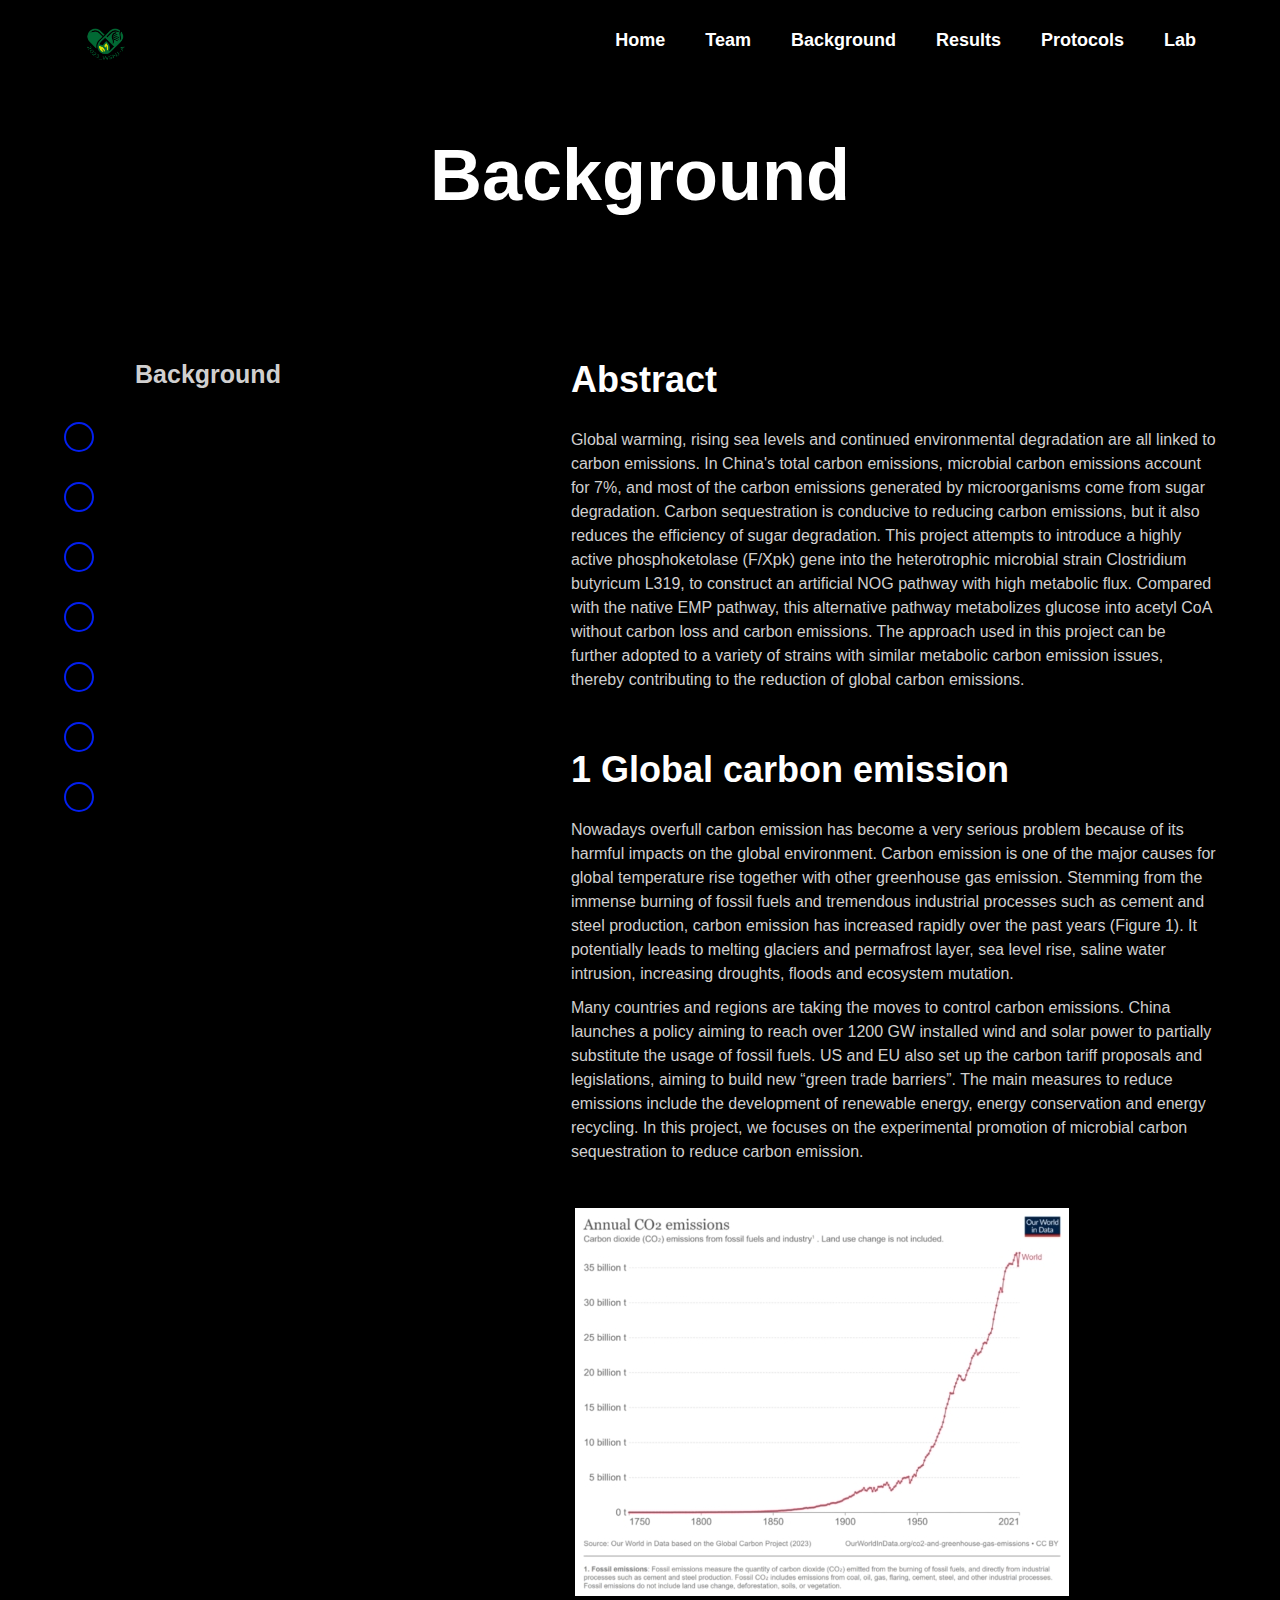
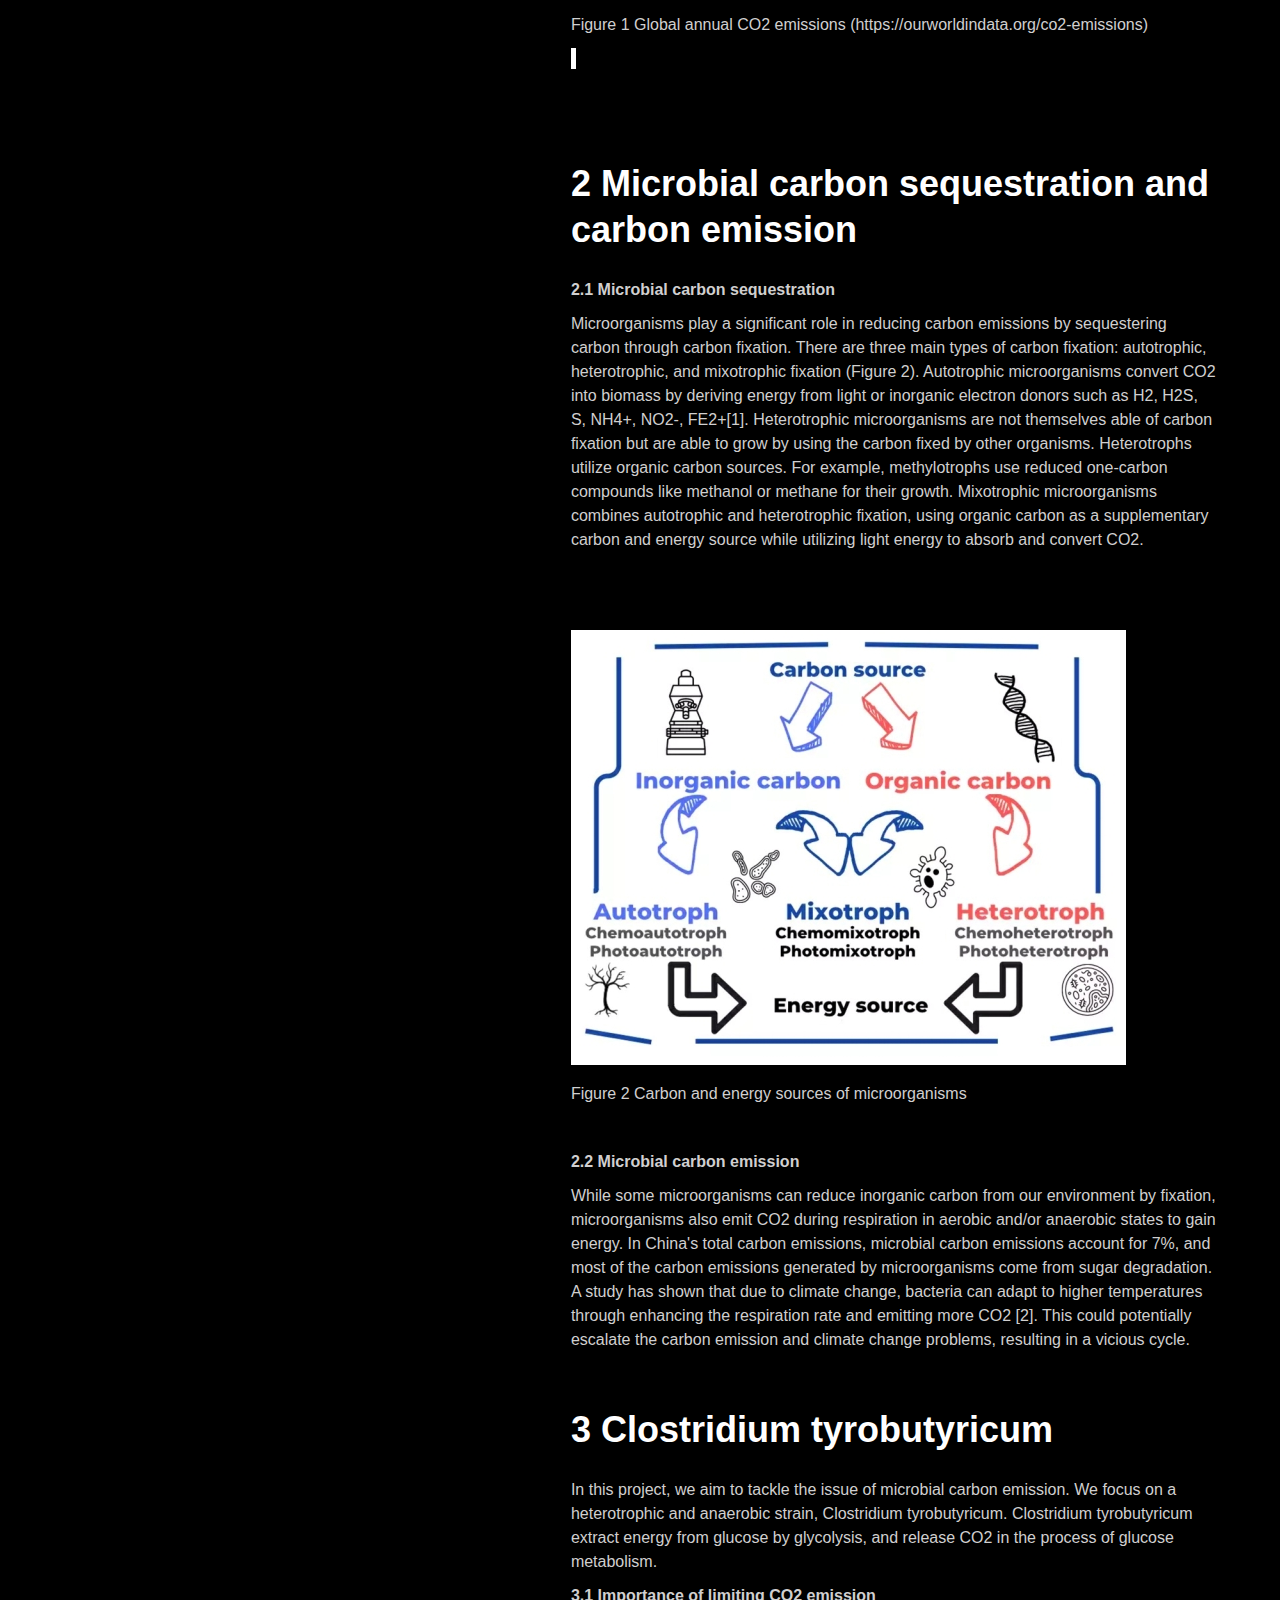
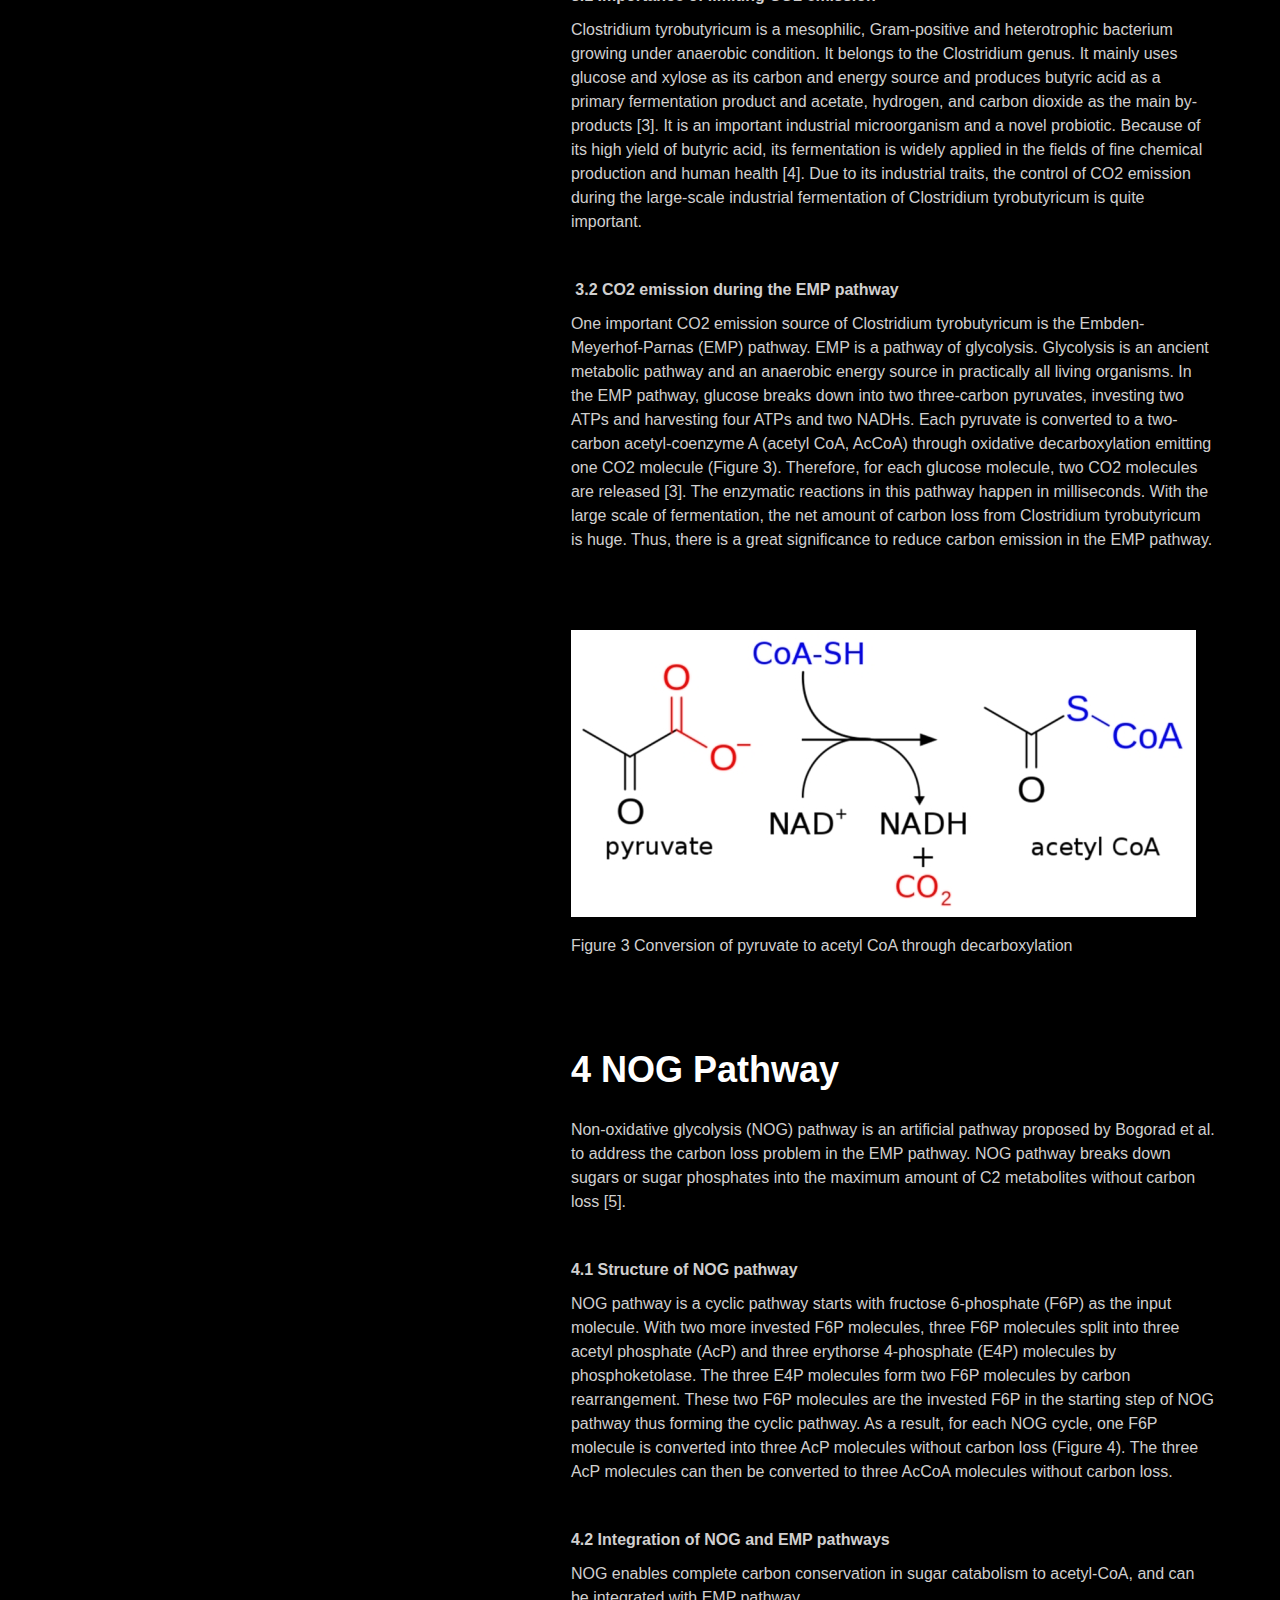
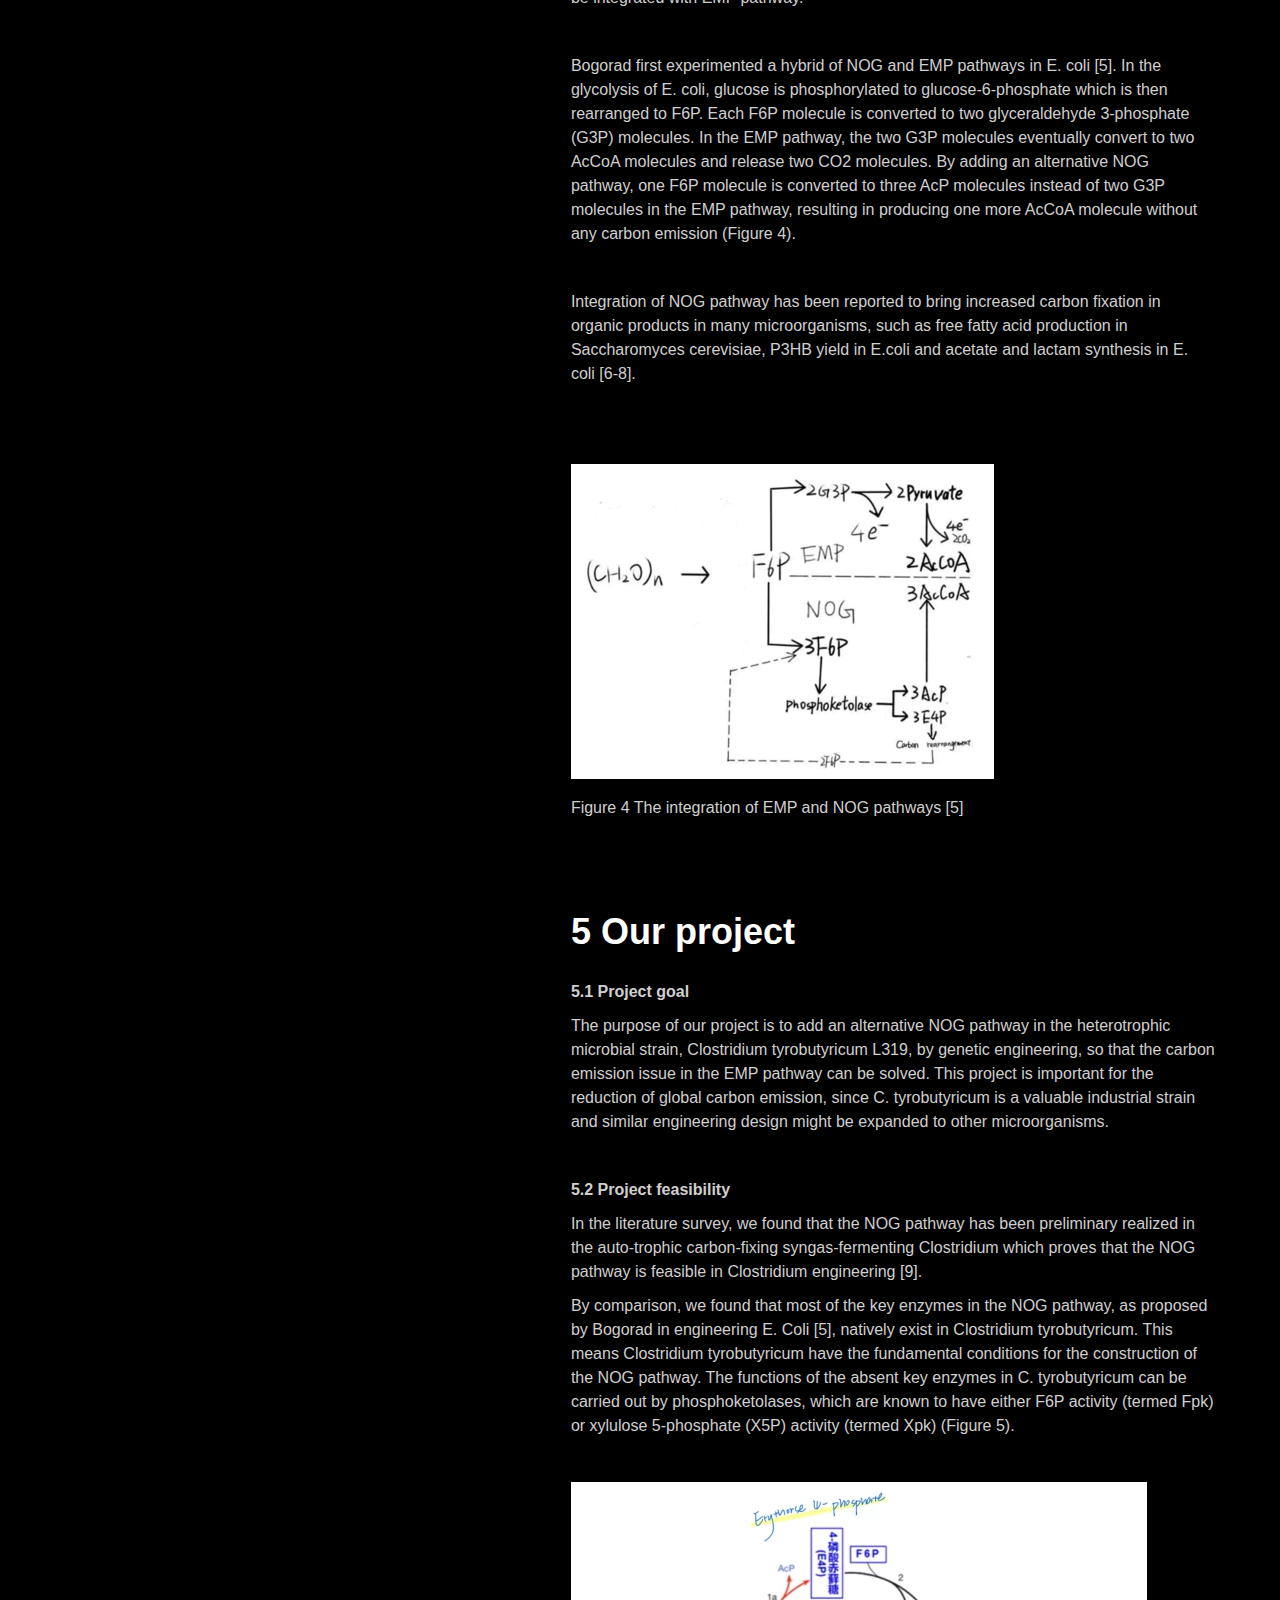
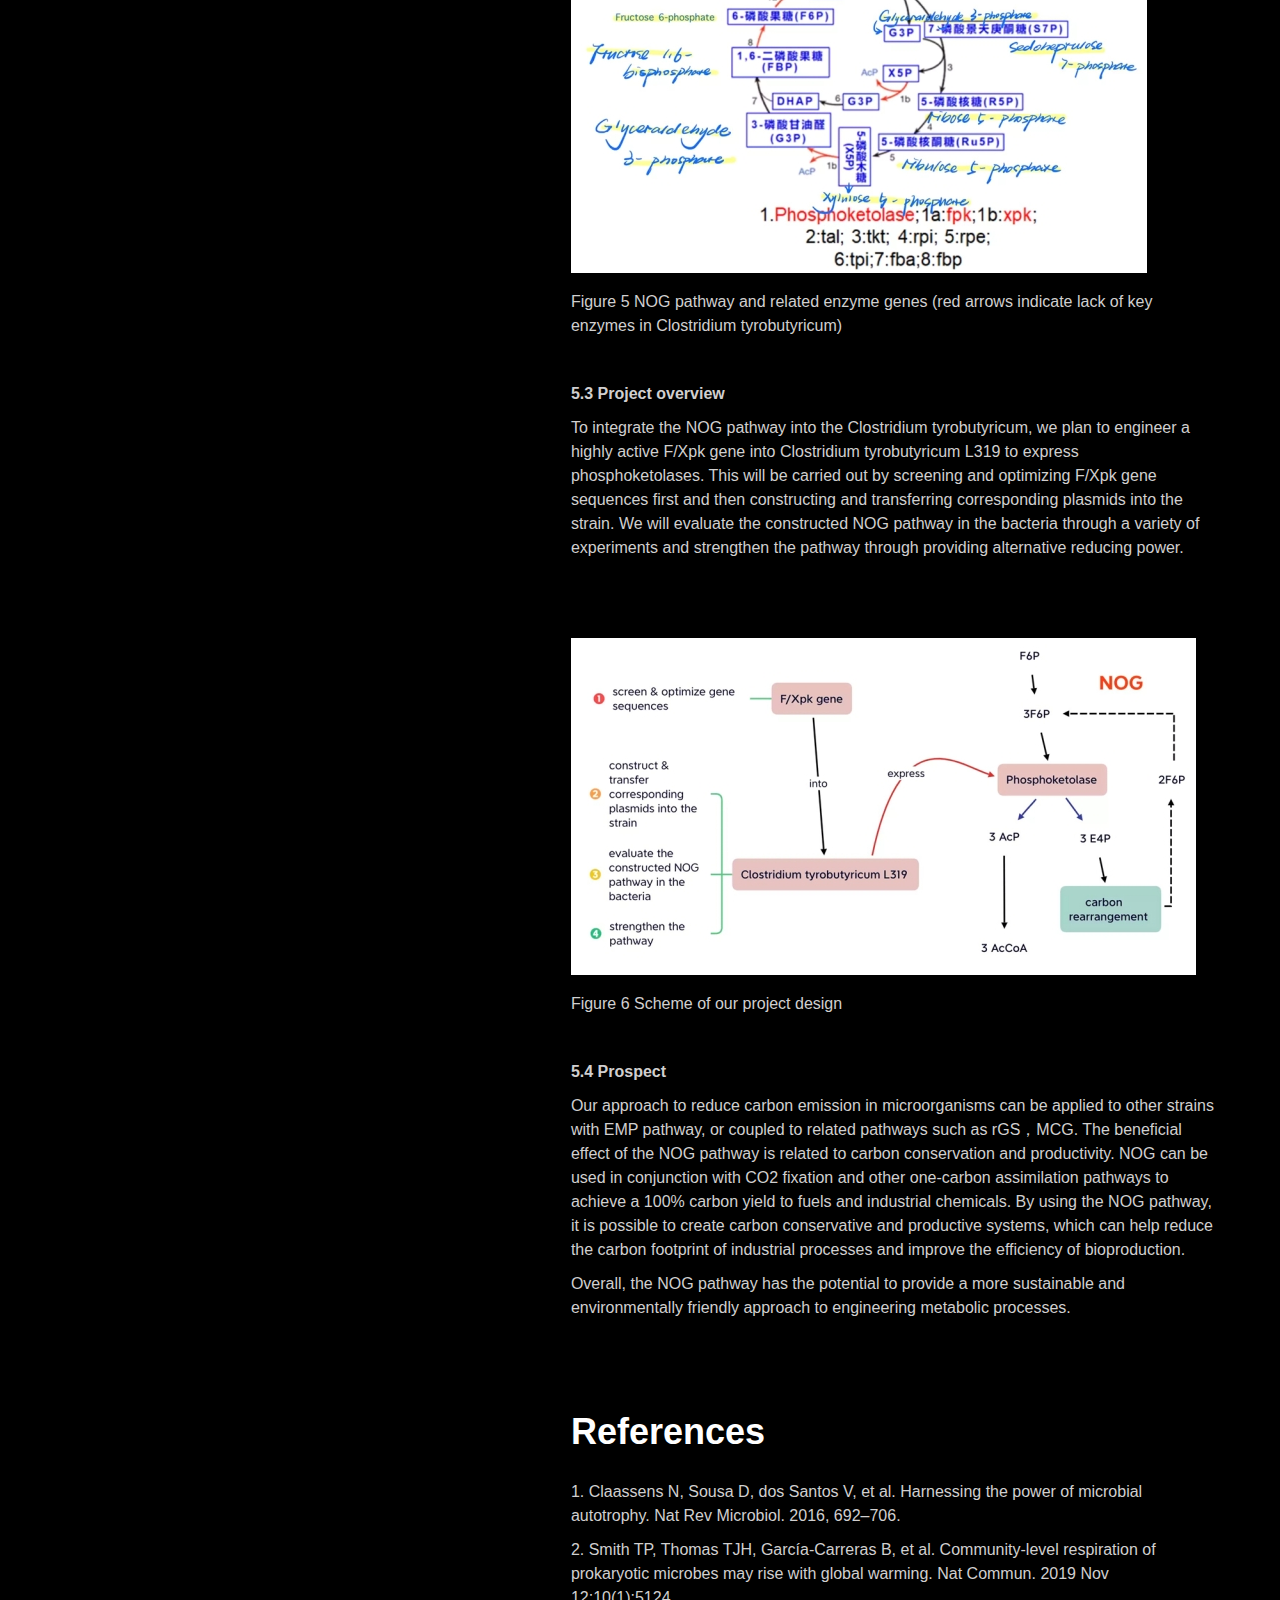
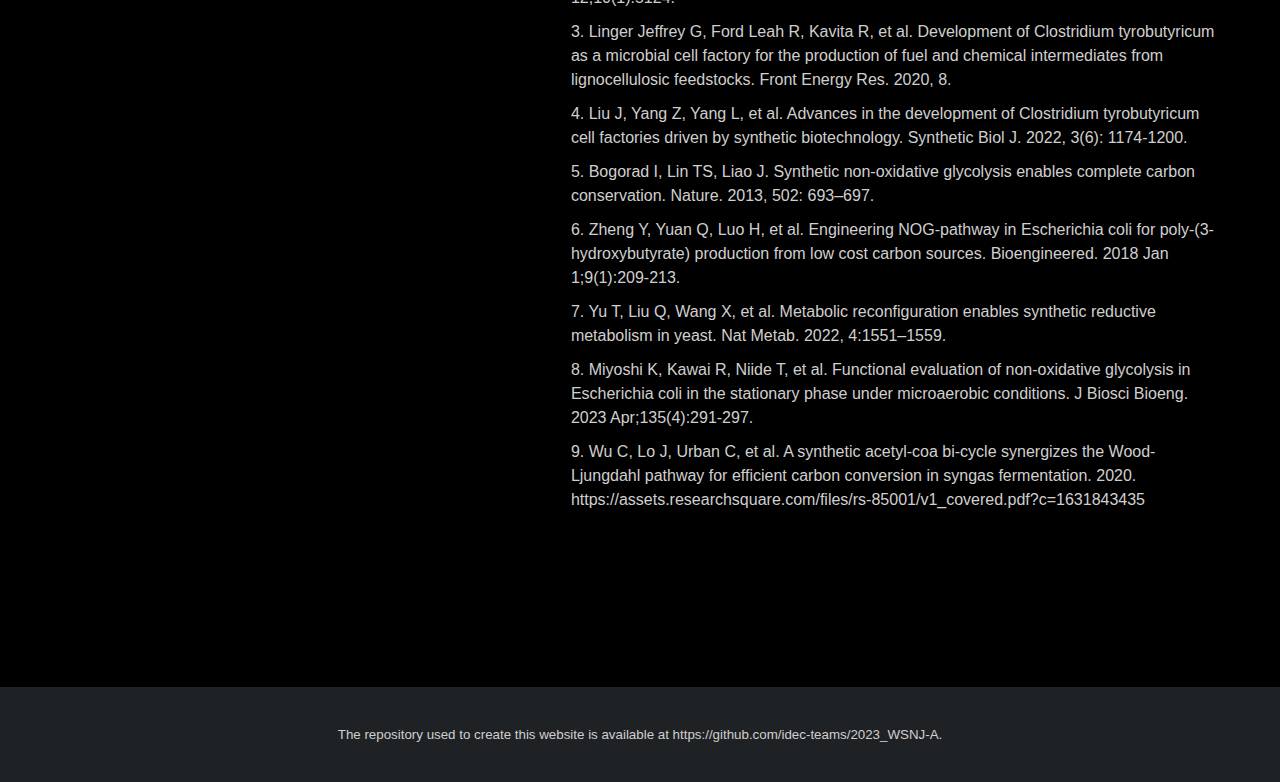
==== commit cb83ae3d: "修改" ====
--- a/background.html
+++ b/background.html
@@ -33,7 +33,7 @@
           <div class="logo">
             <a href="index.html" title="Nanjing-BioX"
               ><img
-                src="https://static.igem.wiki/teams/4886/wiki/20230818092145.png"
+                src="static/access/20230818092145.png"
                 alt="Nanjing-BioX"
             /></a>
           </div>
@@ -77,7 +77,7 @@
           <div class="logo">
             <a href="index.html" title="Nanjing-BioX"
               ><img
-                src="https://static.igem.wiki/teams/4886/wiki/20230818092145.png"
+                src="static/access/20230818092145.png"
                 alt="Nanjing-BioX"
             /></a>
           </div>
@@ -152,7 +152,7 @@
 
       <div class="inbanner">
         <img
-          src="https://static.igem.wiki/teams/4886/wiki/20230911112741.jpg"
+          src="static/access/20230911112741.jpg"
         />
 
         <div class="inbanner_txtbg">
@@ -268,7 +268,7 @@
                       <p>&nbsp;</p>
                       <p>
                         &nbsp;<img
-                          src="https://static.igem.wiki/teams/4886/wiki/6382892766544545002792831.jpg"
+                          src="static/access/6382892766544545002792831.jpg"
                           title="wps6.jpg"
                         />
                       </p>
@@ -323,7 +323,7 @@
                       <p>&nbsp;</p>
                       <p>
                         <img
-                          src="https://static.igem.wiki/teams/4886/wiki/6382892760139858174825950.jpg"
+                          src="static/access/6382892760139858174825950.jpg"
                           title="wps5.jpg"
                         />&nbsp;
                       </p>
@@ -421,7 +421,7 @@
                       <p>&nbsp;</p>
                       <p>
                         <img
-                          src="https://static.igem.wiki/teams/4886/wiki/6382892743482029088750067.jpg"
+                          src="static/access/6382892743482029088750067.jpg"
                           title="wps4.jpg"
                         />&nbsp;
                       </p>
@@ -503,7 +503,7 @@
                       <p>&nbsp;</p>
                       <p>
                         <img
-                          src="https://static.igem.wiki/teams/4886/wiki/6382892736242958829731792.jpg"
+                          src="static/access/6382892736242958829731792.jpg"
                           title="wps3.jpg"
                         />&nbsp;
                       </p>
@@ -560,7 +560,7 @@
                       <p>&nbsp;</p>
                       <p>
                         <img
-                          src="https://static.igem.wiki/teams/4886/wiki/6382892699724181241332877.jpg"
+                          src="static/access/6382892699724181241332877.jpg"
                           title="wps1.jpg"
                         />&nbsp;
                       </p>
@@ -587,7 +587,7 @@
                       <p>&nbsp;</p>
                       <p>
                         <img
-                          src="https://static.igem.wiki/teams/4886/wiki/6382892699744491921803926.jpg"
+                          src="static/access/6382892699744491921803926.jpg"
                           title="wps2.jpg"
                         />&nbsp;
                       </p>
@@ -703,7 +703,7 @@
         </div>
       </div>
 
-      <script src="http://dd848931-ktz.y1.3-48ma0r.jshxdt.com.cn/js/jquery.nav.js"></script>
+      <script src="static/jquery.nav.js"></script>
       <script>
         $(function () {
           $("#nav").onePageNav();
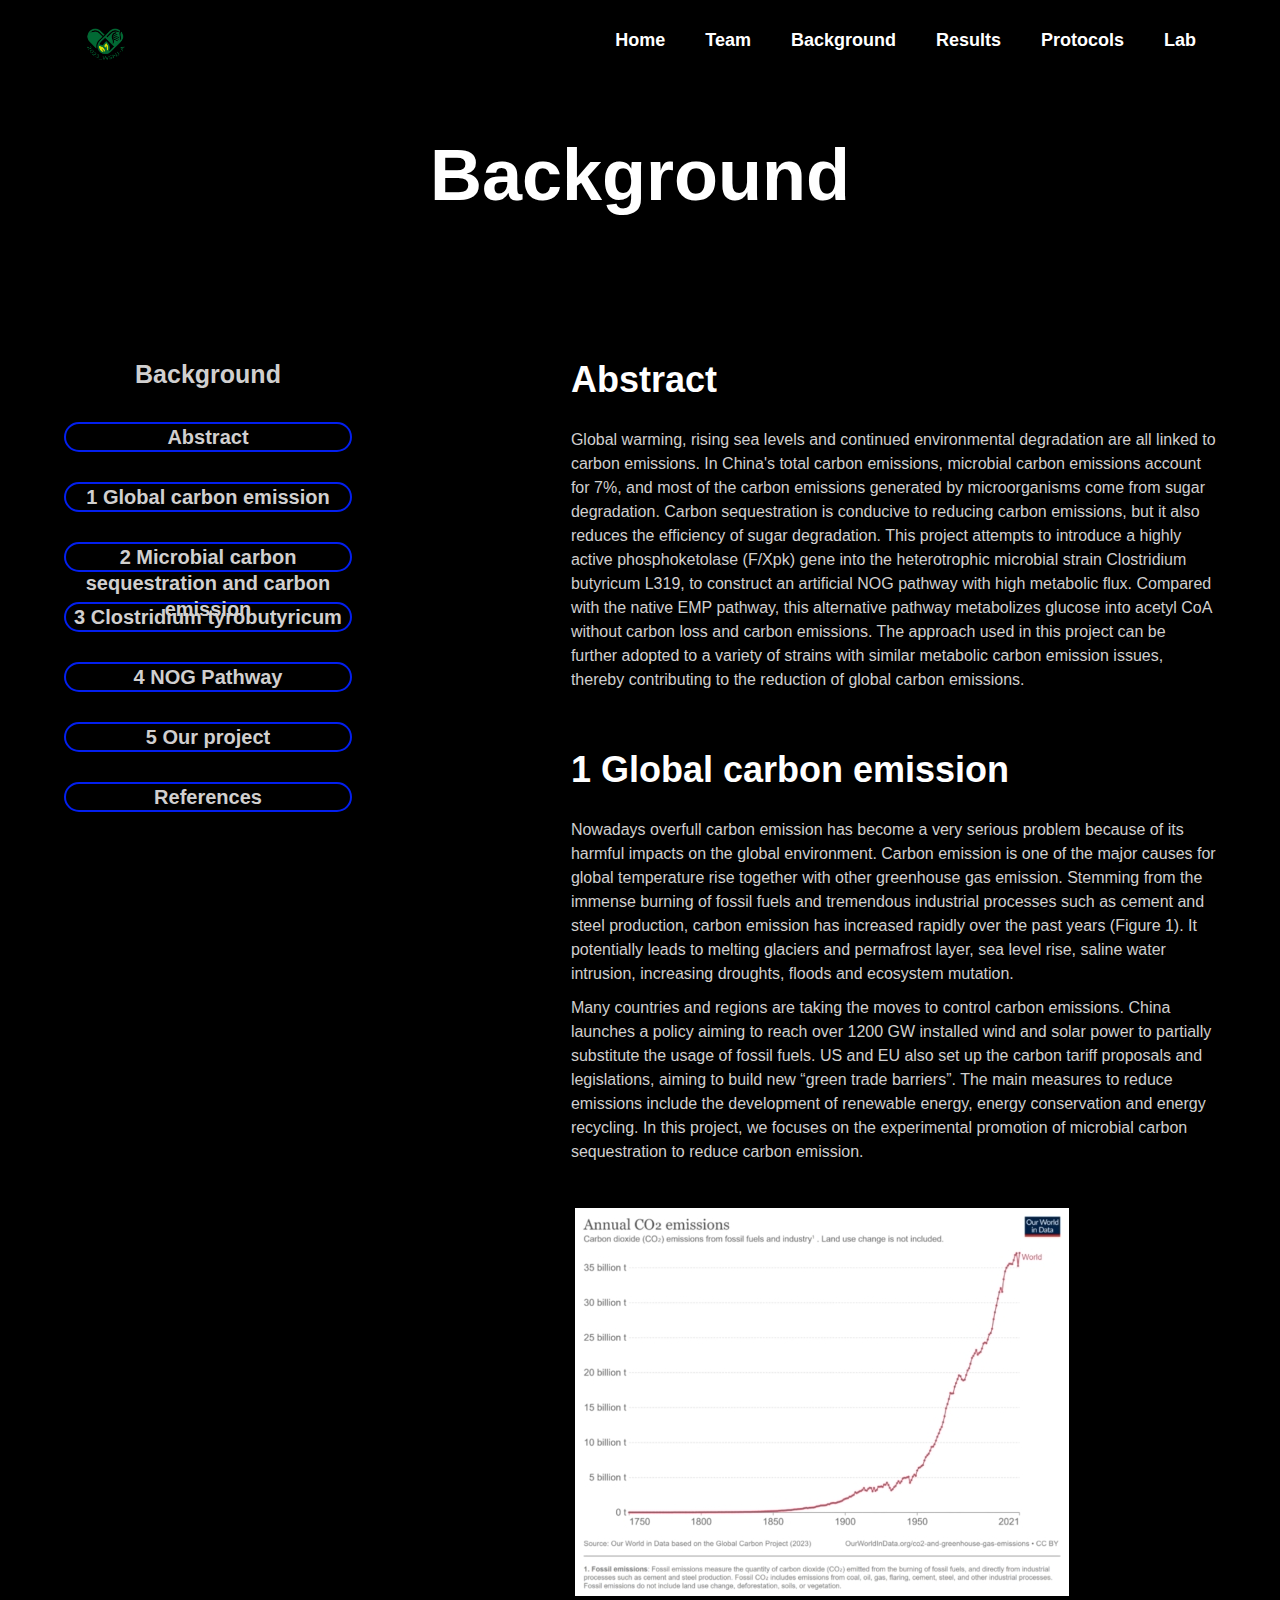
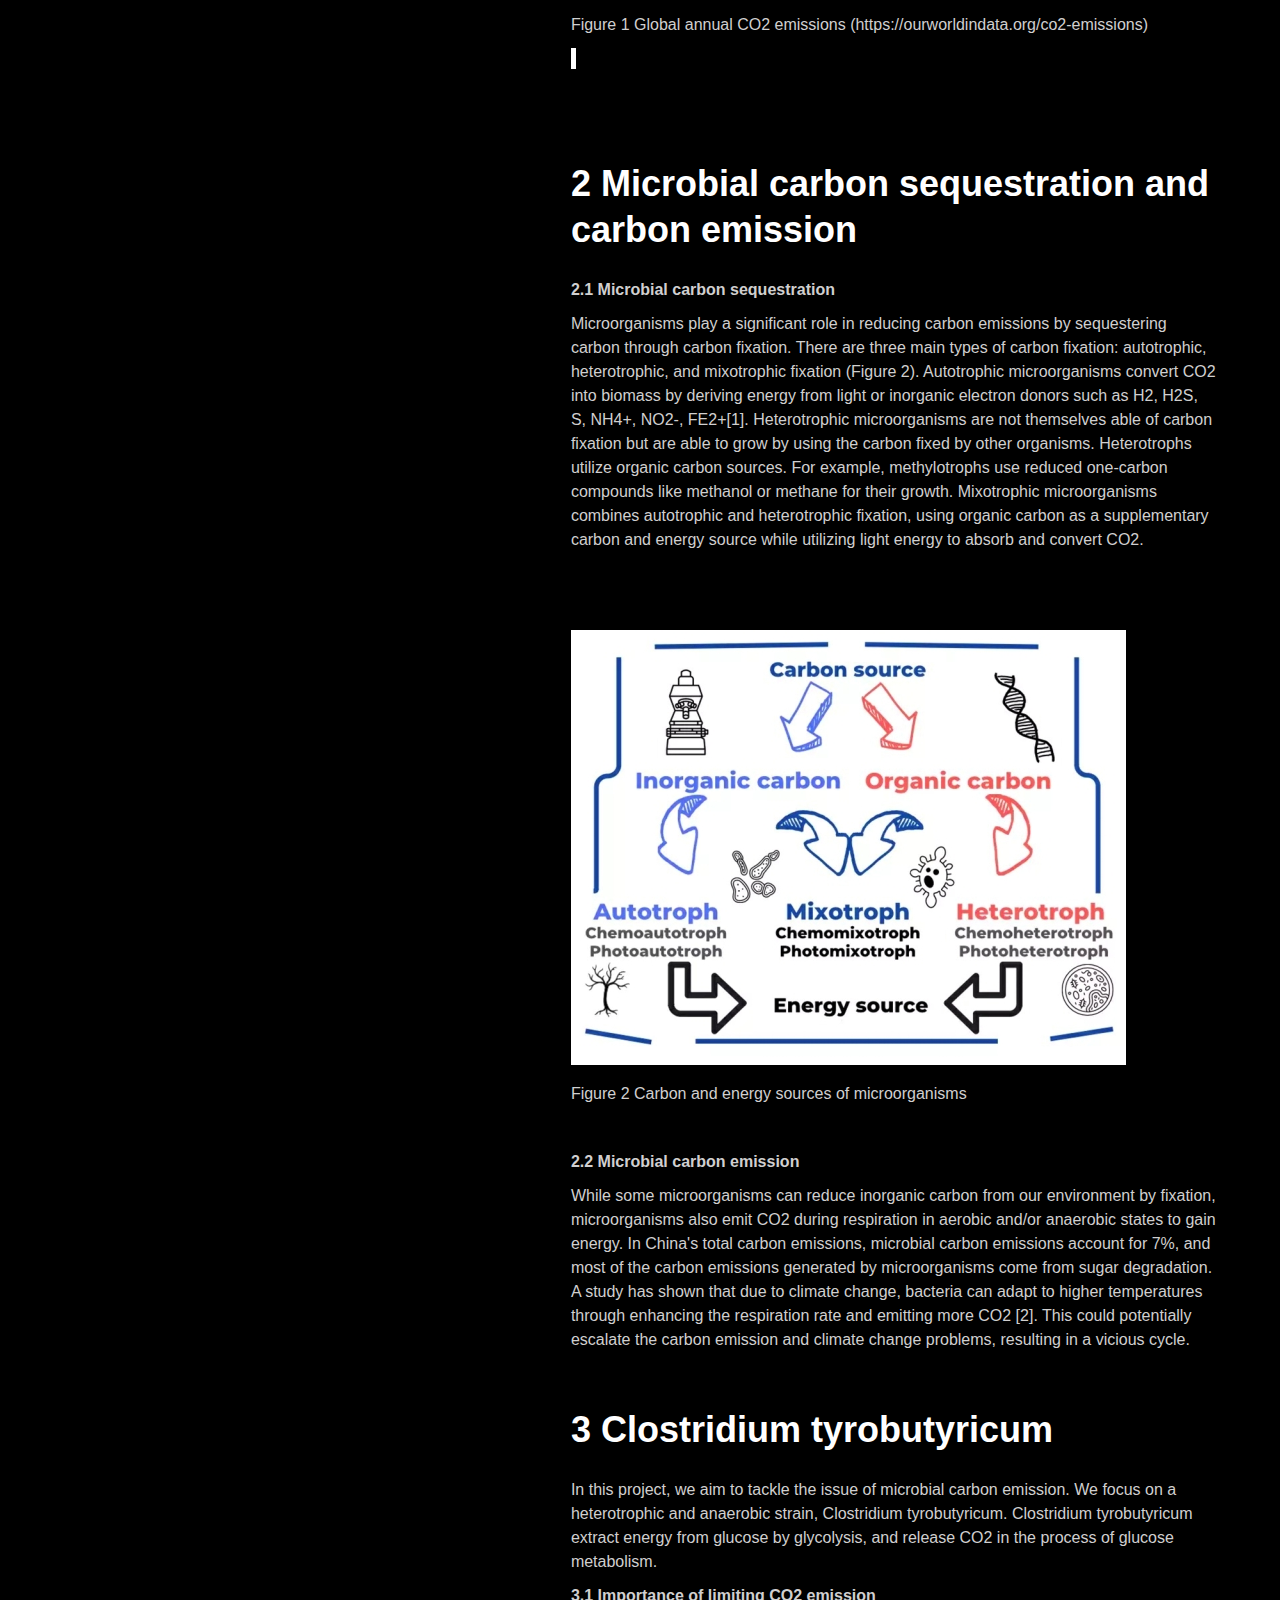
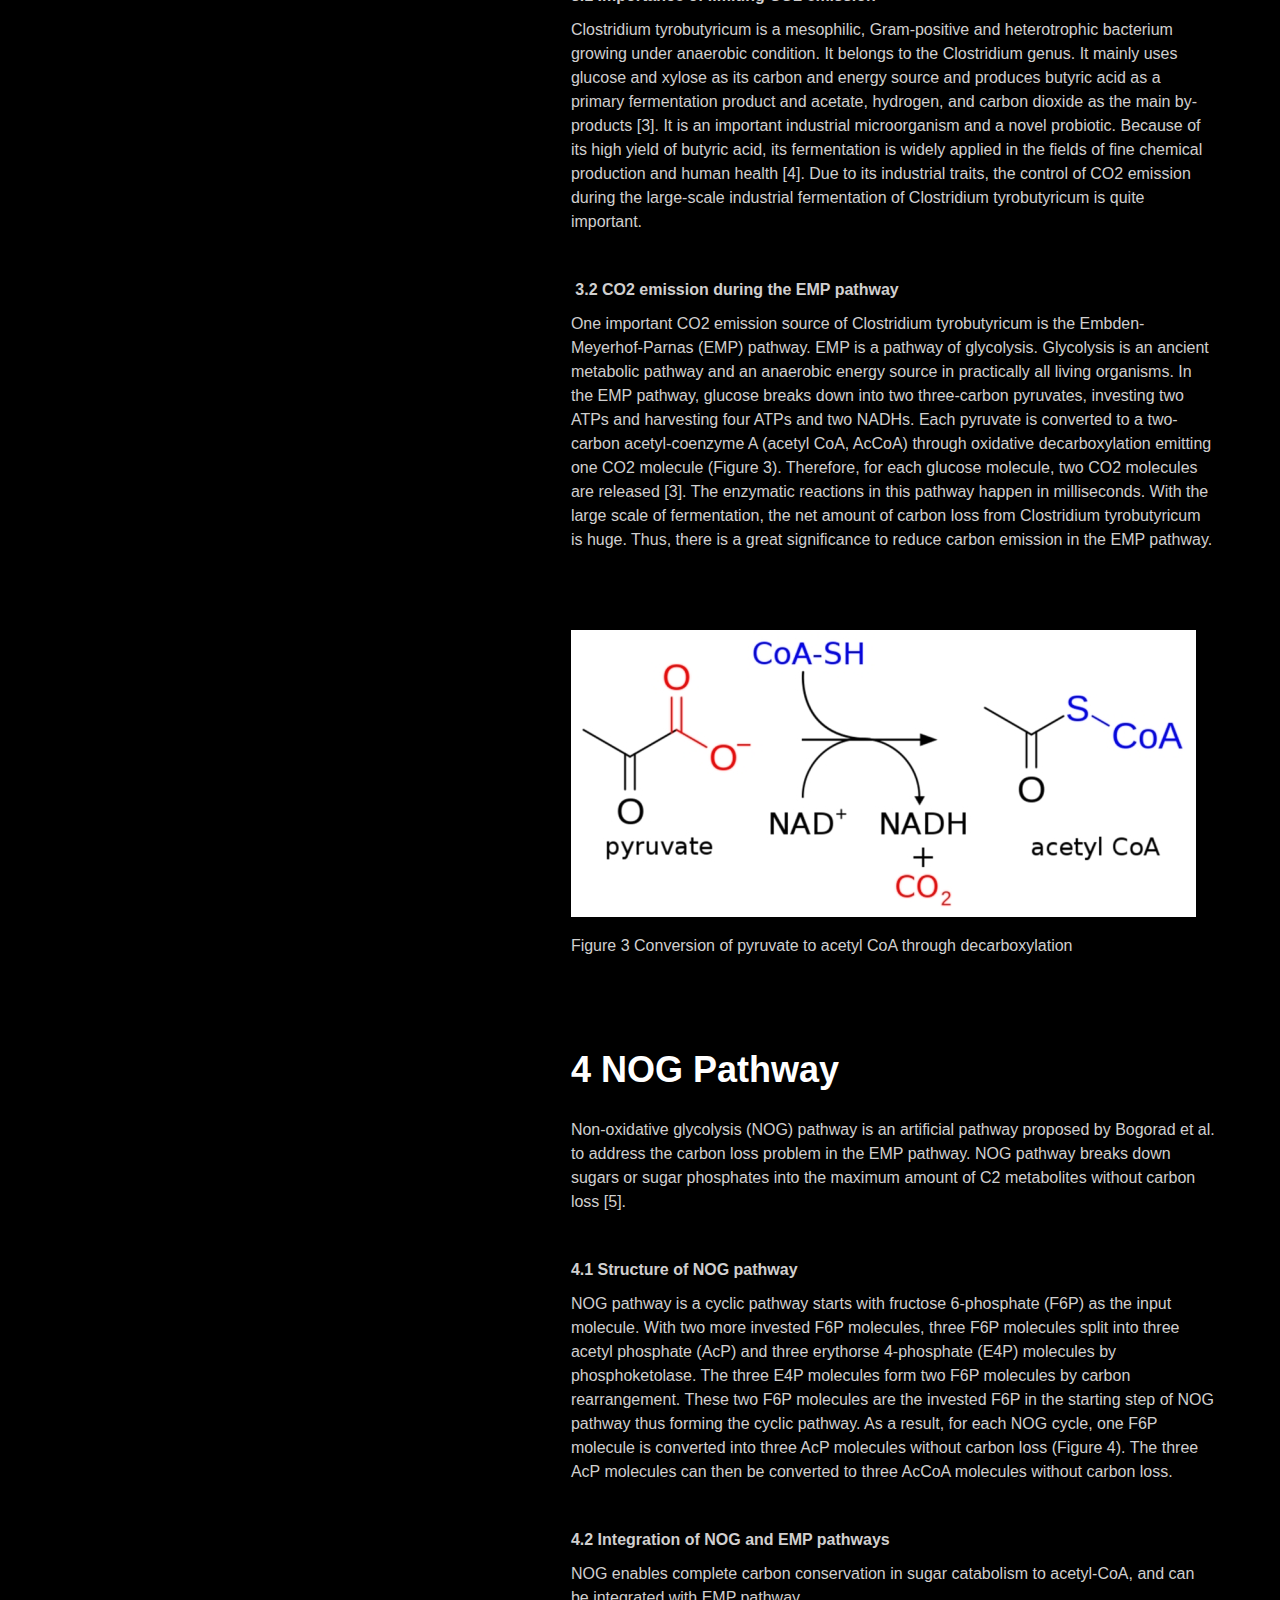
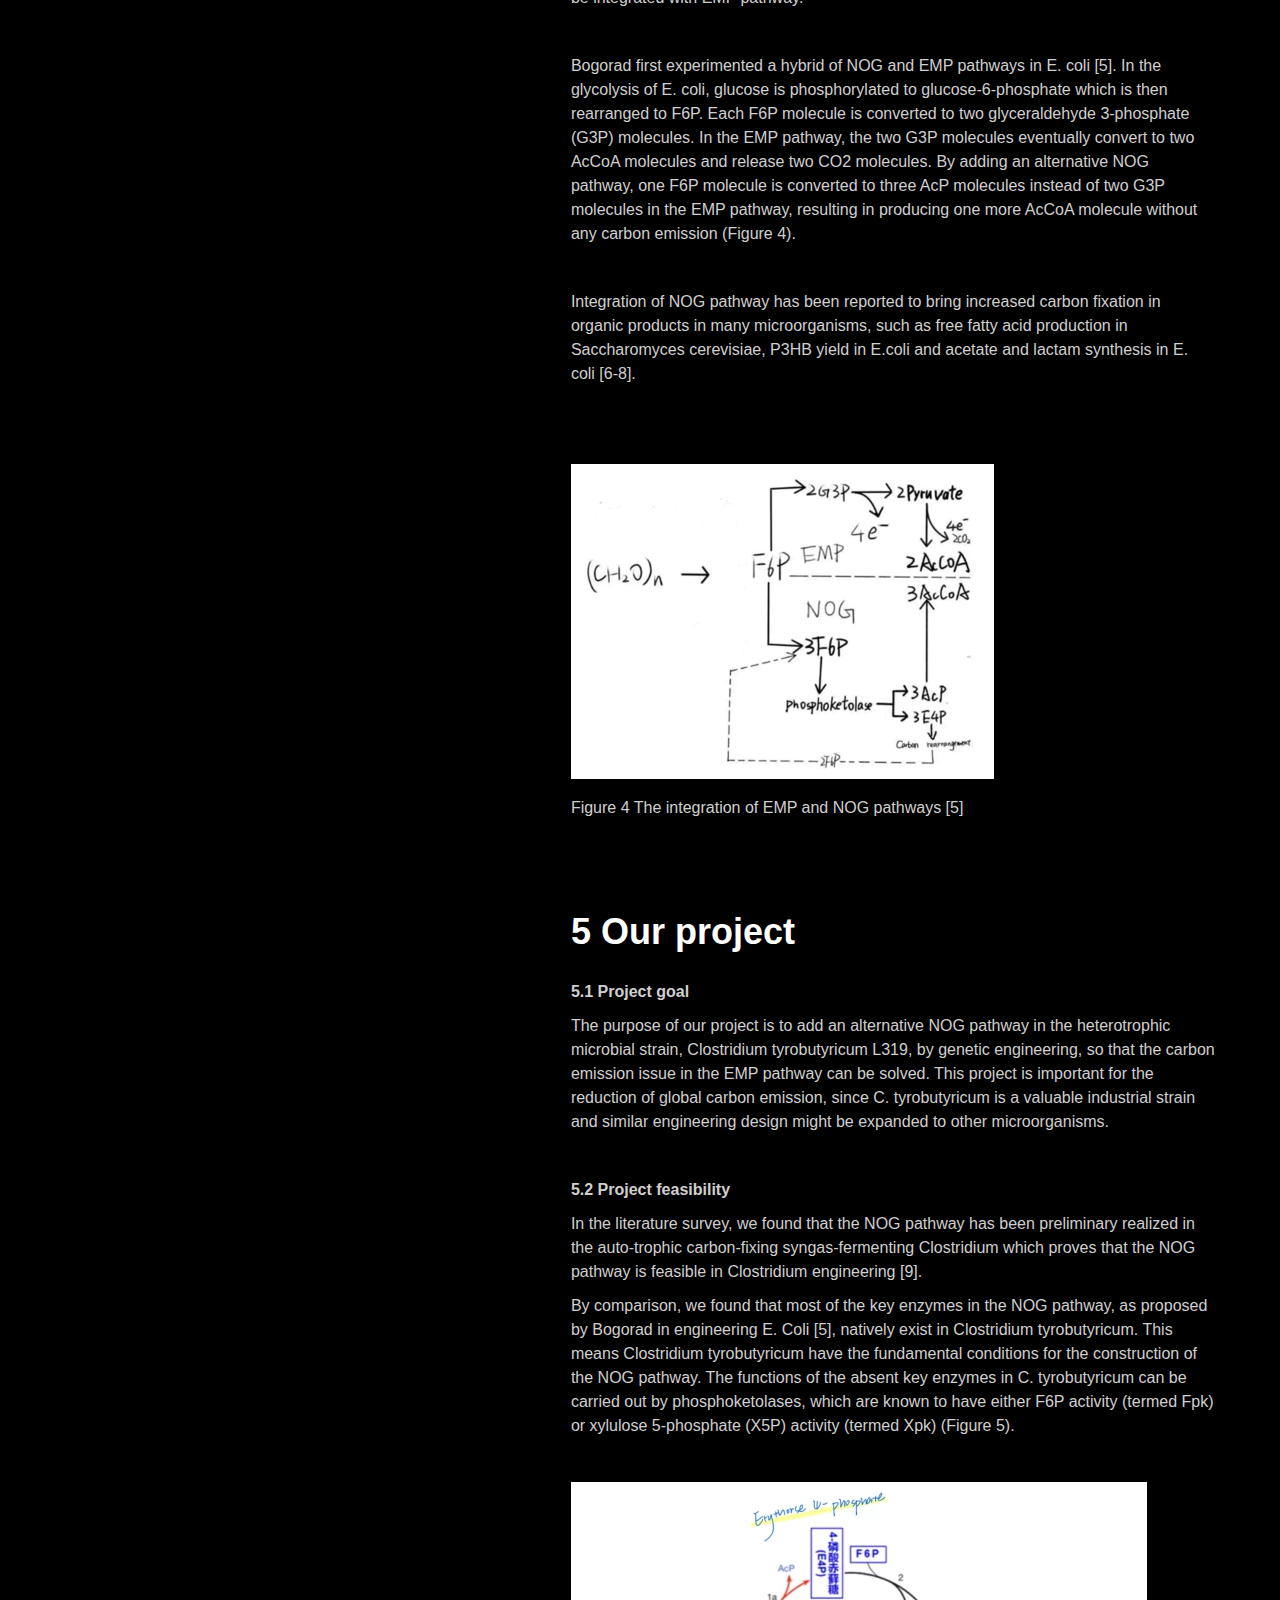
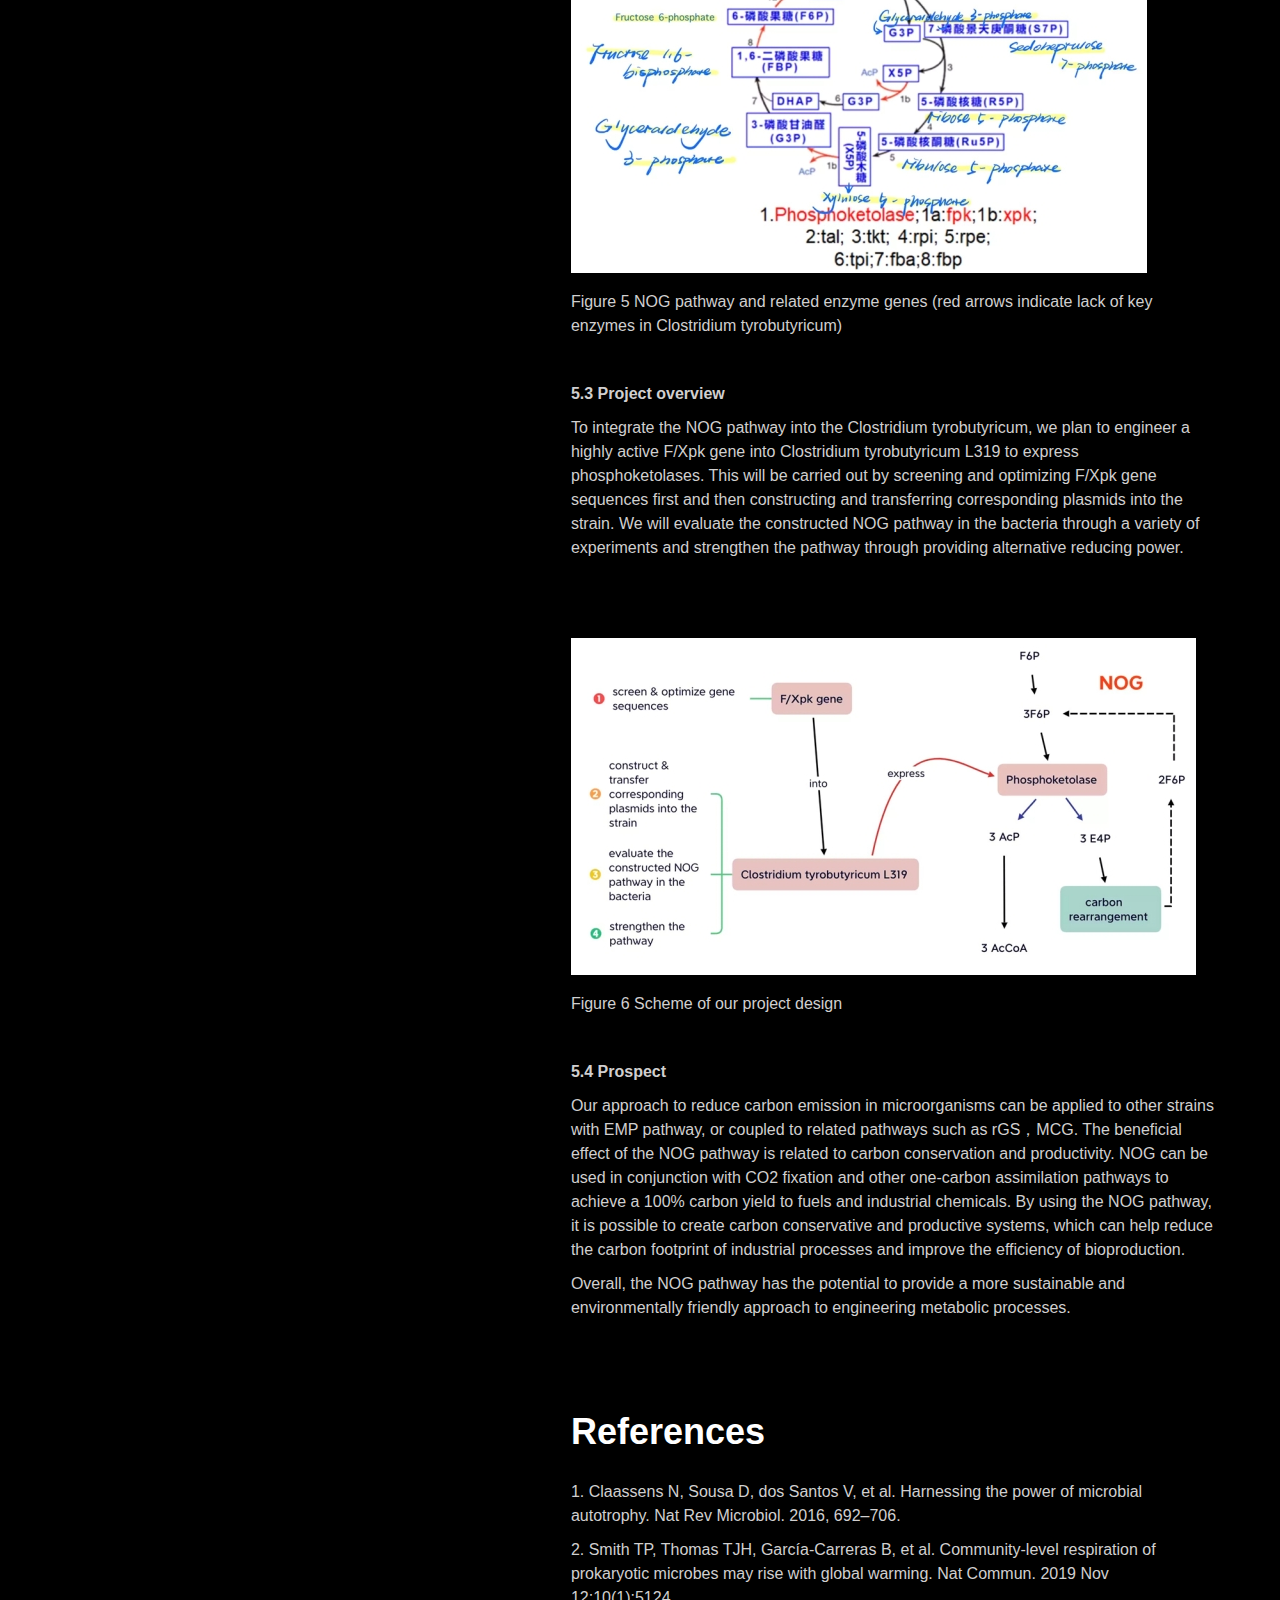
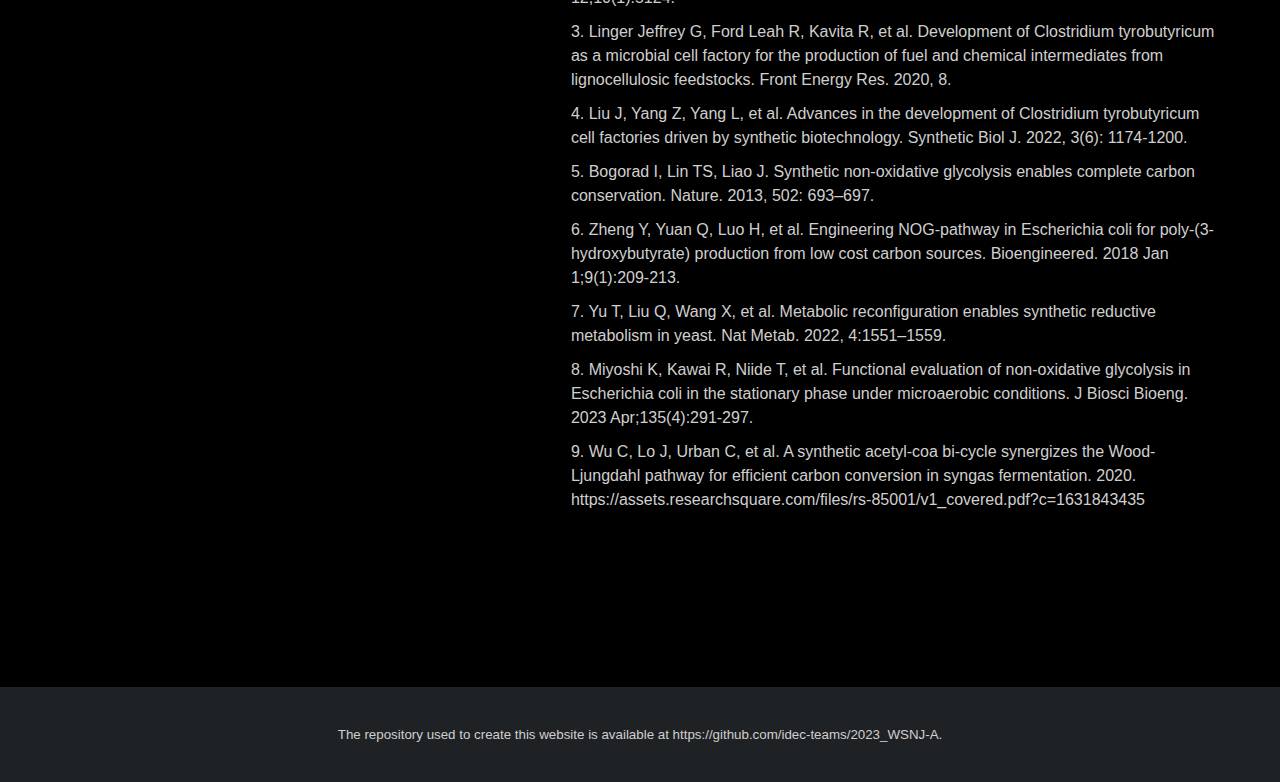
==== commit c152248d: "修改" ====
--- a/background.html
+++ b/background.html
@@ -4,10 +4,6 @@
     <!-- Required meta tags -->
     <meta charset="utf-8" />
     <meta name="viewport" content="width=device-width, initial-scale=1" />
-    <link
-      rel="shortcut icon"
-      href="https://static.igem.wiki/common/icons/favicons/igem-2022.svg"
-    />
     <link rel="license" href="https://creativecommons.org/licenses/by/4.0/" />
 
     <!-- <link href="static/bootstrap.min.css" rel="stylesheet">
@@ -21,7 +17,7 @@
     <script src="static/swiper.min.js"></script>
     <script src="static/myJs.js"></script>
 
-    <title>| Nanjing-BioX - iGEM 2023</title>
+    <title>2023_WSNJ-A</title>
   </head>
   <body>
     <form id="form1">
--- a/static/style.css
+++ b/static/style.css
@@ -801,7 +801,7 @@
 }
 .side_a ul li a {
     display: block;
-    font-size: 0;
+    font-size:20px;
     color: tranparent;
     border: 2px solid #031fef;
     line-height: 26px;
@@ -809,8 +809,16 @@
     border-radius: 40px;
     font-weight: bold;
     text-align: center;
-    width: 26px;
-}
+ 
+}
+
+
+.description1 table th{
+    padding: 10px 10px;
+    background: #1f2225;
+    border-bottom: 2px solid #5b6fff;
+}
+
 .side_a ul li.active a {
     font-size: 20px;
     color: #fff;
@@ -1049,6 +1057,21 @@
 }
 .attributions1 dl dd {
 }
+
+
+.description1 h2{
+    font-size: 36px;
+    line-height: 46px;
+    font-weight: bold;
+    color: #fff;
+}
+
+.description1 h2 + p{
+    margin-top:30px;
+}
+
+
+
 .description1 {
 }
 .description1 dl {
--- a/static/style.css
+++ b/static/style.css
@@ -801,7 +801,7 @@
 }
 .side_a ul li a {
     display: block;
-    font-size: 0;
+    font-size:20px;
     color: tranparent;
     border: 2px solid #031fef;
     line-height: 26px;
@@ -809,8 +809,16 @@
     border-radius: 40px;
     font-weight: bold;
     text-align: center;
-    width: 26px;
-}
+ 
+}
+
+
+.description1 table th{
+    padding: 10px 10px;
+    background: #1f2225;
+    border-bottom: 2px solid #5b6fff;
+}
+
 .side_a ul li.active a {
     font-size: 20px;
     color: #fff;
@@ -1049,6 +1057,21 @@
 }
 .attributions1 dl dd {
 }
+
+
+.description1 h2{
+    font-size: 36px;
+    line-height: 46px;
+    font-weight: bold;
+    color: #fff;
+}
+
+.description1 h2 + p{
+    margin-top:30px;
+}
+
+
+
 .description1 {
 }
 .description1 dl {
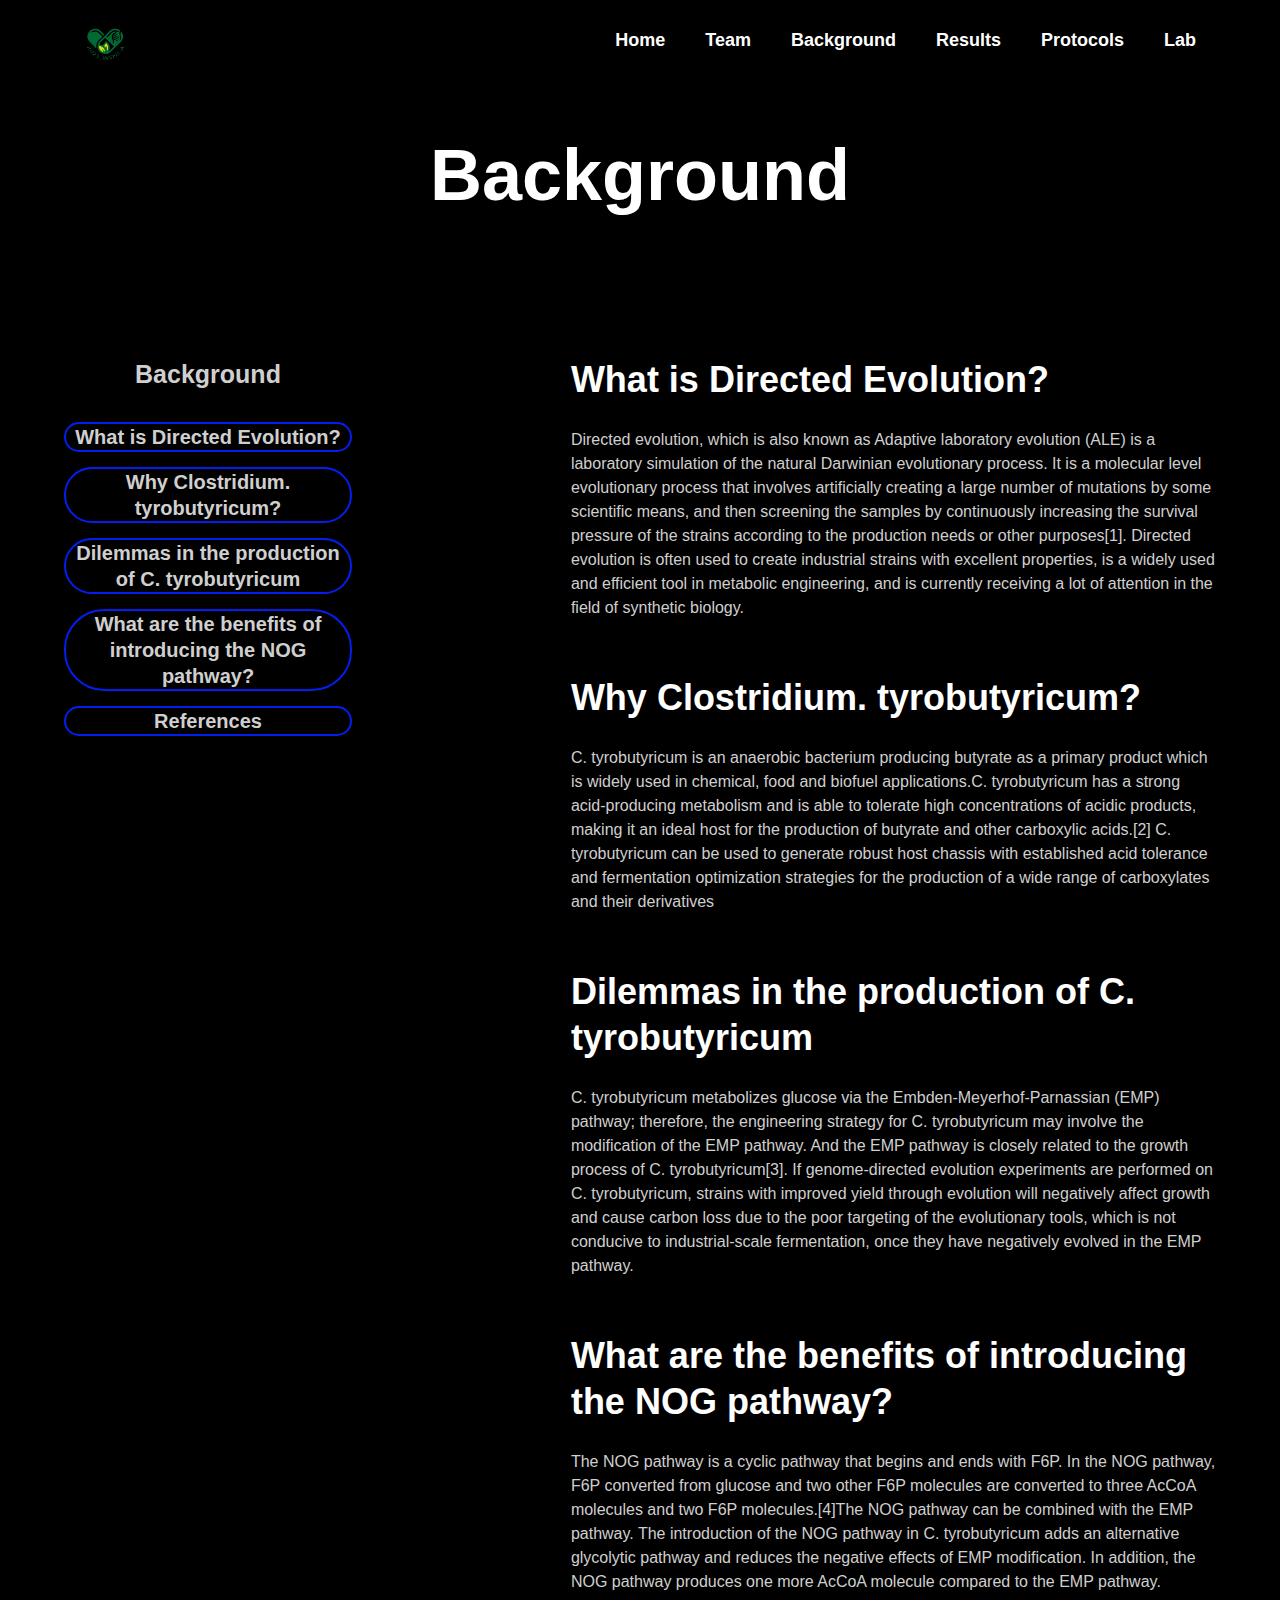
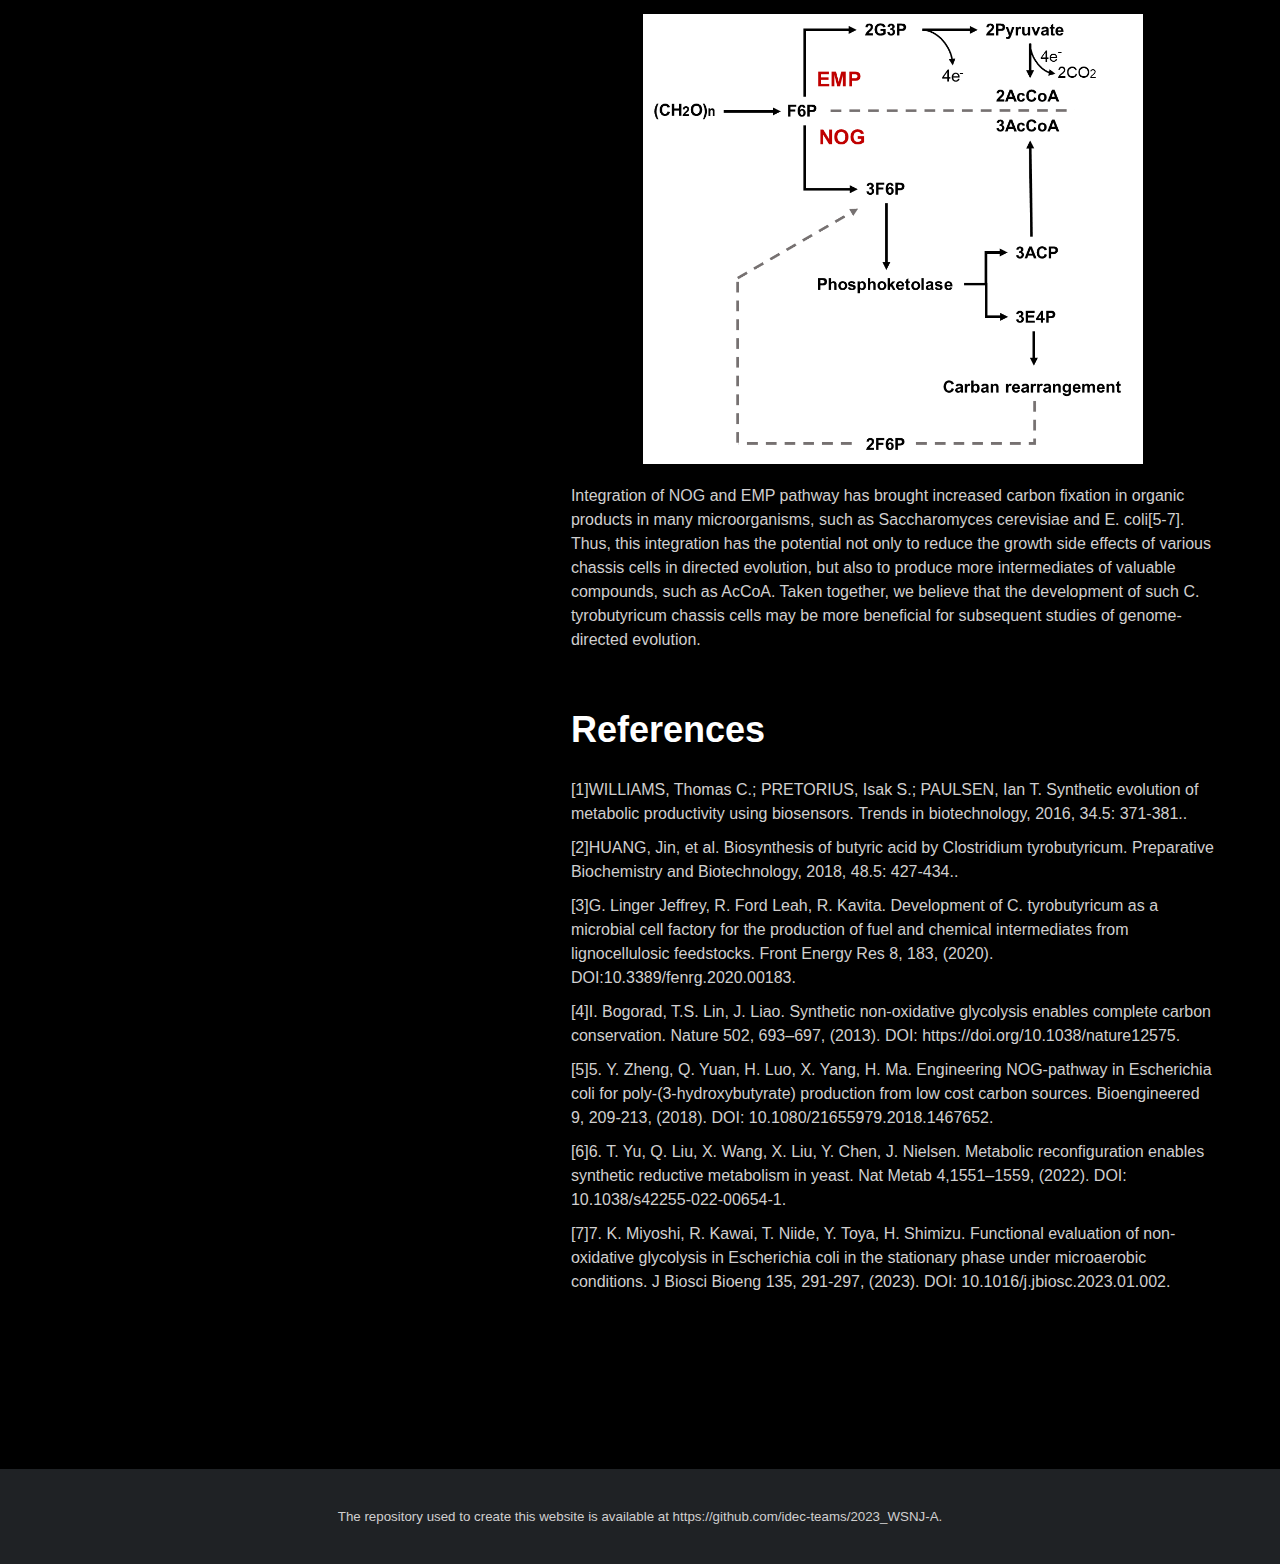
==== commit 98a0d1ab: "修改" ====
--- a/background.html
+++ b/background.html
@@ -190,36 +190,18 @@
               </div>
             </div>
             <div class="inside2_rt">
-              <div class="description1">
+              <div class="description1" navbody>
                 <dl>
                   <div class="inpage_dingwei" id="inpage_dingwei1"></div>
                   <dt>
                     <div class="tit2">
-                      <div class="h2">Abstract</div>
-                    </div>
-                  </dt>
-                  <dd>
-                    <div class="attributions1_list">
-                      <p>
-                        Global warming, rising sea levels and continued
-                        environmental degradation are all linked to carbon
-                        emissions. In China&#39;s total carbon emissions,
-                        microbial carbon emissions account for 7%, and most of
-                        the carbon emissions generated by microorganisms come
-                        from sugar degradation. Carbon sequestration is
-                        conducive to reducing carbon emissions, but it also
-                        reduces the efficiency of sugar degradation. This
-                        project attempts to introduce a highly active
-                        phosphoketolase (F/Xpk) gene into the heterotrophic
-                        microbial strain Clostridium butyricum L319, to
-                        construct an artificial NOG pathway with high metabolic
-                        flux. Compared with the native EMP pathway, this
-                        alternative pathway metabolizes glucose into acetyl CoA
-                        without carbon loss and carbon emissions. The approach
-                        used in this project can be further adopted to a variety
-                        of strains with similar metabolic carbon emission
-                        issues, thereby contributing to the reduction of global
-                        carbon emissions.
+                      <div class="h2">What is Directed Evolution?</div>
+                    </div>
+                  </dt>
+                  <dd>
+                    <div class="attributions1_list">
+                      <p>
+                        Directed evolution, which is also known as Adaptive laboratory evolution (ALE) is a laboratory simulation of the natural Darwinian evolutionary process. It is a molecular level evolutionary process that involves artificially creating a large number of mutations by some scientific means, and then screening the samples by continuously increasing the survival pressure of the strains according to the production needs or other purposes[1]. Directed evolution is often used to create industrial strains with excellent properties, is a widely used and efficient tool in metabolic engineering, and is currently receiving a lot of attention in the field of synthetic biology.
                       </p>
                     </div>
                   </dd>
@@ -229,58 +211,15 @@
                   <div class="inpage_dingwei" id="inpage_dingwei2"></div>
                   <dt>
                     <div class="tit2">
-                      <div class="h2">1 Global carbon emission</div>
-                    </div>
-                  </dt>
-                  <dd>
-                    <div class="attributions1_list">
-                      <p>
-                        Nowadays overfull carbon emission has become a very
-                        serious problem because of its harmful impacts on the
-                        global environment. Carbon emission is one of the major
-                        causes for global temperature rise together with other
-                        greenhouse gas emission. Stemming from the immense
-                        burning of fossil fuels and tremendous industrial
-                        processes such as cement and steel production, carbon
-                        emission has increased rapidly over the past years
-                        (Figure 1). It potentially leads to melting glaciers and
-                        permafrost layer, sea level rise, saline water
-                        intrusion, increasing droughts, floods and ecosystem
-                        mutation.
-                      </p>
-                      <p>
-                        Many countries and regions are taking the moves to
-                        control carbon emissions. China launches a policy aiming
-                        to reach over 1200 GW installed wind and solar power to
-                        partially substitute the usage of fossil fuels. US and
-                        EU also set up the carbon tariff proposals and
-                        legislations, aiming to build new “green trade
-                        barriers”. The main measures to reduce emissions include
-                        the development of renewable energy, energy conservation
-                        and energy recycling. In this project, we focuses on the
-                        experimental promotion of microbial carbon sequestration
-                        to reduce carbon emission.
-                      </p>
-                      <p>&nbsp;</p>
-                      <p>
-                        &nbsp;<img
-                          src="static/access/6382892766544545002792831.jpg"
-                          title="wps6.jpg"
-                        />
-                      </p>
-                      <p>
-                        Figure 1 Global annual CO2 emissions (<a
-                          href="https://ourworldindata.org/co2-emissions"
-                          >https://ourworldindata.org/co2-emissions</a
-                        >)
-                      </p>
-                      <p style="margin-top: 0">
-                        <span
-                          style=";font-family:&#39;Times Roman&#39;;color:#494949;font-size:19px;background:#FFFFFF"
-                          >&nbsp;</span
-                        >
-                      </p>
-                      <p><br /></p>
+                      <div class="h2">Why Clostridium. tyrobutyricum?</div>
+                    </div>
+                  </dt>
+                  <dd>
+                    <div class="attributions1_list">
+                      <p>
+                        C. tyrobutyricum is an anaerobic bacterium producing butyrate as a primary product which is widely used in chemical, food and biofuel applications.C. tyrobutyricum has a strong acid-producing metabolism and is able to tolerate high concentrations of acidic products, making it an ideal host for the production of butyrate and other carboxylic acids.[2] C. tyrobutyricum can be used to generate robust host chassis with established acid tolerance and fermentation optimization strategies for the production of a wide range of carboxylates and their derivatives
+                      </p>
+                       
                     </div>
                   </dd>
                 </dl>
@@ -290,57 +229,13 @@
                   <dt>
                     <div class="tit2">
                       <div class="h2">
-                        2 Microbial carbon sequestration and carbon emission
+                        Dilemmas in the production of C. tyrobutyricum
                       </div>
                     </div>
                   </dt>
                   <dd>
                     <div class="attributions1_list">
-                      <p><strong>2.1 Microbial carbon sequestration</strong></p>
-                      <p>
-                        Microorganisms play a significant role in reducing
-                        carbon emissions by sequestering carbon through carbon
-                        fixation. There are three main types of carbon fixation:
-                        autotrophic, heterotrophic, and mixotrophic fixation
-                        (Figure 2). Autotrophic microorganisms convert CO2 into
-                        biomass by deriving energy from light or inorganic
-                        electron donors such as H2, H2S, S, NH4+, NO2-, FE2+[1].
-                        Heterotrophic microorganisms are not themselves able of
-                        carbon fixation but are able to grow by using the carbon
-                        fixed by other organisms. Heterotrophs utilize organic
-                        carbon sources. For example, methylotrophs use reduced
-                        one-carbon compounds like methanol or methane for their
-                        growth. Mixotrophic microorganisms combines autotrophic
-                        and heterotrophic&nbsp;fixation, using organic carbon as
-                        a supplementary carbon and energy source while utilizing
-                        light energy to absorb and convert CO2.
-                      </p>
-                      <p>&nbsp;</p>
-                      <p>&nbsp;</p>
-                      <p>
-                        <img
-                          src="static/access/6382892760139858174825950.jpg"
-                          title="wps5.jpg"
-                        />&nbsp;
-                      </p>
-                      <p>
-                        Figure 2 Carbon and energy sources of microorganisms
-                      </p>
-                      <p>&nbsp;</p>
-                      <p><strong>2.2 Microbial carbon emission</strong></p>
-                      <p>
-                        While some microorganisms can reduce inorganic carbon
-                        from our environment by fixation, microorganisms also
-                        emit CO2 during respiration in aerobic and/or anaerobic
-                        states to gain energy. In China&#39;s total carbon
-                        emissions, microbial carbon emissions account for 7%,
-                        and most of the carbon emissions generated by
-                        microorganisms come from sugar degradation. A study has
-                        shown that due to climate change, bacteria can adapt to
-                        higher temperatures through enhancing the respiration
-                        rate and emitting more CO2 [2]. This could potentially
-                        escalate the carbon emission and climate change
-                        problems, resulting in a vicious cycle.
+                      <p>C. tyrobutyricum metabolizes glucose via the Embden-Meyerhof-Parnassian (EMP) pathway; therefore, the engineering strategy for C. tyrobutyricum may involve the modification of the EMP pathway. And the EMP pathway is closely related to the growth process of C. tyrobutyricum[3]. If genome-directed evolution experiments are performed on C. tyrobutyricum, strains with improved yield through evolution will negatively affect growth and cause carbon loss due to the poor targeting of the evolutionary tools, which is not conducive to industrial-scale fermentation, once they have negatively evolved in the EMP pathway.
                       </p>
                     </div>
                   </dd>
@@ -350,348 +245,61 @@
                   <div class="inpage_dingwei" id="inpage_dingwei4"></div>
                   <dt>
                     <div class="tit2">
-                      <div class="h2">3 Clostridium tyrobutyricum</div>
-                    </div>
-                  </dt>
-                  <dd>
-                    <div class="attributions1_list">
-                      <p>
-                        In this project, we aim to tackle the issue of microbial
-                        carbon emission. We focus on a heterotrophic and
-                        anaerobic strain, Clostridium tyrobutyricum. Clostridium
-                        tyrobutyricum extract energy from glucose by glycolysis,
-                        and release CO2 in the process of glucose metabolism.
-                      </p>
-                      <p>
-                        <strong>3.1 Importance of limiting CO2 emission</strong>
-                      </p>
-                      <p>
-                        Clostridium tyrobutyricum is a mesophilic, Gram-positive
-                        and heterotrophic bacterium growing under anaerobic
-                        condition. It belongs to the
-                        <a href="https://en.wikipedia.org/wiki/Clostridium"
-                          >Clostridium</a
-                        >&nbsp;genus. It mainly uses
-                        <a href="https://en.wikipedia.org/wiki/Glucose"
-                          >glucose</a
-                        >&nbsp;and
-                        <a href="https://en.wikipedia.org/wiki/Xylose">xylose</a
-                        >&nbsp;as its carbon and energy source and produces
-                        butyric acid as a primary fermentation product and
-                        acetate, hydrogen, and carbon dioxide as the main
-                        by-products [3]. It is an important industrial
-                        microorganism and a novel probiotic. Because of its high
-                        yield of butyric acid, its fermentation is widely
-                        applied in the fields of fine chemical production and
-                        human health [4]. Due to its industrial traits, the
-                        control of CO2 emission during the large-scale
-                        industrial fermentation of Clostridium tyrobutyricum is
-                        quite important.
-                      </p>
-                      <p>&nbsp;</p>
-                      <p>
-                        <strong
-                          >&nbsp;3.2 CO2 emission during the EMP pathway</strong
-                        >
-                      </p>
-                      <p>
-                        One important CO2 emission source of Clostridium
-                        tyrobutyricum is the Embden-Meyerhof-Parnas (EMP)
-                        pathway. EMP is a pathway of glycolysis. Glycolysis is
-                        an ancient metabolic pathway and an anaerobic energy
-                        source in practically all living organisms. In the EMP
-                        pathway, glucose breaks down into two three-carbon
-                        pyruvates, investing two ATPs and harvesting four ATPs
-                        and two NADHs. Each pyruvate is converted to a
-                        two-carbon acetyl-coenzyme A (acetyl CoA, AcCoA) through
-                        oxidative decarboxylation emitting one CO2 molecule
-                        (Figure 3). Therefore, for each glucose molecule, two
-                        CO2 molecules are released [3]. The enzymatic reactions
-                        in this pathway happen in milliseconds. With the large
-                        scale of fermentation, the net amount of carbon loss
-                        from Clostridium tyrobutyricum is huge. Thus, there is a
-                        great significance to reduce carbon emission in the EMP
-                        pathway.
-                      </p>
-                      <p>&nbsp;</p>
-                      <p>&nbsp;</p>
-                      <p>
-                        <img
-                          src="static/access/6382892743482029088750067.jpg"
-                          title="wps4.jpg"
-                        />&nbsp;
-                      </p>
-                      <p>
-                        Figure 3 Conversion of pyruvate to acetyl CoA through
-                        decarboxylation
-                      </p>
-                      <p><br /></p>
-                    </div>
-                  </dd>
-                </dl>
-
+                      <div class="h2">What are the benefits of introducing the NOG pathway?</div>
+                    </div>
+                  </dt>
+                  <dd>
+                    <div class="attributions1_list">
+                      <p>
+                        The NOG pathway is a cyclic pathway that begins and ends with F6P. In the NOG pathway, F6P converted from glucose and two other F6P molecules are converted to three AcCoA molecules and two F6P molecules.[4]The NOG pathway can be combined with the EMP pathway. The introduction of the NOG pathway in C. tyrobutyricum adds an alternative glycolytic pathway and reduces the negative effects of EMP modification. In addition, the NOG pathway produces one more AcCoA molecule compared to the EMP pathway.
+                      </p>
+                      <p>
+
+                      </p>
+                      <p>
+                      
+                       <img
+                       style="background-color: #fff;width: 500px;margin: auto;display: block;"
+                      
+                       src="static/access/202310030132.png"
+                       title="wps4.jpg"
+                     />
+                      </p>
+
+                      <p>
+                        
+                      </p>
+                      <p>
+                        Integration of NOG and EMP pathway has brought increased carbon fixation in organic products in many microorganisms, such as Saccharomyces cerevisiae and E. coli[5-7]. Thus, this integration has the potential not only to reduce the growth side effects of various chassis cells in directed evolution, but also to produce more intermediates of valuable compounds, such as AcCoA. Taken together, we believe that the development of such C. tyrobutyricum chassis cells may be more beneficial for subsequent studies of genome-directed evolution.
+                      </p>
+                      
+                    </div>
+                  </dd>
+                </dl>
                 <dl>
                   <div class="inpage_dingwei" id="inpage_dingwei5"></div>
                   <dt>
                     <div class="tit2">
-                      <div class="h2">4 NOG Pathway</div>
-                    </div>
-                  </dt>
-                  <dd>
-                    <div class="attributions1_list">
-                      <p>
-                        Non-oxidative glycolysis (NOG) pathway is an artificial
-                        pathway proposed by Bogorad et al. to address the carbon
-                        loss problem in the EMP pathway. NOG pathway breaks down
-                        sugars or sugar phosphates into the maximum amount of C2
-                        metabolites without carbon loss [5].
-                      </p>
-                      <p>&nbsp;</p>
-                      <p><strong>4.1 Structure of NOG pathway</strong></p>
-                      <p>
-                        NOG pathway is a cyclic pathway starts with fructose
-                        6-phosphate (F6P) as the input molecule. With two more
-                        invested F6P molecules, three F6P molecules split into
-                        three acetyl phosphate (AcP) and three erythorse
-                        4-phosphate (E4P) molecules by phosphoketolase. The
-                        three E4P molecules form two F6P molecules by carbon
-                        rearrangement. These two F6P molecules are the invested
-                        F6P in the starting step of NOG pathway thus forming the
-                        cyclic pathway. As a result, for each NOG cycle, one F6P
-                        molecule is converted into three AcP molecules without
-                        carbon loss (Figure 4). The three AcP molecules can then
-                        be converted to three AcCoA molecules without carbon
-                        loss.
-                      </p>
-                      <p>&nbsp;</p>
-                      <p>
-                        <strong>4.2 Integration of NOG and EMP pathways</strong>
-                      </p>
-                      <p>
-                        NOG enables complete carbon conservation in sugar
-                        catabolism to acetyl-CoA, and can be integrated with EMP
-                        pathway.
-                      </p>
-                      <p>&nbsp;</p>
-                      <p>
-                        Bogorad first experimented a hybrid of NOG and EMP
-                        pathways in E. coli [5]. In the glycolysis of E. coli,
-                        glucose is phosphorylated to glucose-6-phosphate which
-                        is then rearranged to F6P. Each F6P molecule is
-                        converted to two glyceraldehyde 3-phosphate (G3P)
-                        molecules. In the EMP pathway, the two G3P molecules
-                        eventually convert to two AcCoA molecules and release
-                        two CO2 molecules. By adding an alternative NOG pathway,
-                        one F6P molecule is converted to three AcP molecules
-                        instead of two G3P molecules in the EMP pathway,
-                        resulting in producing one more AcCoA molecule without
-                        any carbon emission (Figure 4).
-                      </p>
-                      <p>&nbsp;</p>
-                      <p>
-                        Integration of NOG pathway has been reported to bring
-                        increased carbon fixation in organic products in many
-                        microorganisms, such as free fatty acid production in
-                        Saccharomyces cerevisiae, P3HB yield in E.coli and
-                        acetate and lactam synthesis in E. coli [6-8].
-                      </p>
-                      <p>&nbsp;</p>
-                      <p>&nbsp;</p>
-                      <p>
-                        <img
-                          src="static/access/6382892736242958829731792.jpg"
-                          title="wps3.jpg"
-                        />&nbsp;
-                      </p>
-                      <p>
-                        Figure 4 The integration of EMP and NOG pathways
-                        [5]&nbsp;
-                      </p>
-                      <p><br /></p>
-                    </div>
-                  </dd>
-                </dl>
-
-                <dl>
-                  <div class="inpage_dingwei" id="inpage_dingwei6"></div>
-                  <dt>
-                    <div class="tit2">
-                      <div class="h2">5 Our project</div>
-                    </div>
-                  </dt>
-                  <dd>
-                    <div class="attributions1_list">
-                      <p><strong>5.1 Project goal</strong></p>
-                      <p>
-                        The purpose of our project is to add an alternative NOG
-                        pathway in the heterotrophic microbial strain,
-                        Clostridium tyrobutyricum L319, by genetic engineering,
-                        so that the carbon emission issue in the EMP pathway can
-                        be solved. This project is important for the reduction
-                        of global carbon emission, since C. tyrobutyricum is a
-                        valuable industrial strain and similar engineering
-                        design might be expanded to other microorganisms.
-                      </p>
-                      <p>&nbsp;</p>
-                      <p><strong>5.2 Project feasibility</strong></p>
-                      <p>
-                        In the literature survey, we found that the NOG pathway
-                        has been preliminary realized in the auto-trophic
-                        carbon-fixing syngas-fermenting Clostridium which proves
-                        that the NOG pathway is feasible in Clostridium
-                        engineering [9].
-                      </p>
-                      <p>
-                        By comparison, we found that most of the key enzymes in
-                        the NOG pathway, as proposed by Bogorad in engineering
-                        E. Coli [5], natively exist in Clostridium
-                        tyrobutyricum. This means Clostridium tyrobutyricum have
-                        the fundamental conditions for the construction of the
-                        NOG pathway. The functions of the absent key enzymes in
-                        C. tyrobutyricum can be carried out by phosphoketolases,
-                        which are known to have either F6P activity (termed Fpk)
-                        or xylulose 5-phosphate (X5P) activity (termed Xpk)
-                        (Figure 5).
-                      </p>
-                      <p>&nbsp;</p>
-                      <p>
-                        <img
-                          src="static/access/6382892699724181241332877.jpg"
-                          title="wps1.jpg"
-                        />&nbsp;
-                      </p>
-                      <p>
-                        Figure 5 NOG pathway and related enzyme genes (red
-                        arrows indicate lack of key enzymes in Clostridium
-                        tyrobutyricum)
-                      </p>
-                      <p>&nbsp;</p>
-                      <p><strong>5.3 Project overview</strong></p>
-                      <p>
-                        To integrate the NOG pathway into the Clostridium
-                        tyrobutyricum, we plan to engineer a highly active F/Xpk
-                        gene into Clostridium tyrobutyricum L319 to express
-                        phosphoketolases. This will be carried out by screening
-                        and optimizing F/Xpk gene sequences first and then
-                        constructing and transferring corresponding plasmids
-                        into the strain. We will evaluate the constructed NOG
-                        pathway in the bacteria through a variety of experiments
-                        and strengthen the pathway through providing alternative
-                        reducing power.
-                      </p>
-                      <p>&nbsp;</p>
-                      <p>&nbsp;</p>
-                      <p>
-                        <img
-                          src="static/access/6382892699744491921803926.jpg"
-                          title="wps2.jpg"
-                        />&nbsp;
-                      </p>
-                      <p>Figure 6 Scheme of our project design</p>
-                      <p>&nbsp;</p>
-                      <p><strong>5.4 Prospect</strong></p>
-                      <p>
-                        Our approach to reduce carbon emission in microorganisms
-                        can be applied to other strains with EMP pathway, or
-                        coupled to related pathways such as rGS，MCG. The
-                        beneficial effect of the NOG pathway is related to
-                        carbon conservation and productivity. NOG can be used in
-                        conjunction with CO2 fixation and other one-carbon
-                        assimilation pathways to achieve a 100% carbon yield to
-                        fuels and industrial chemicals. By using the NOG
-                        pathway, it is possible to create carbon conservative
-                        and productive systems, which can help reduce the carbon
-                        footprint of industrial processes and improve the
-                        efficiency of bioproduction.
-                      </p>
-                      <p>
-                        Overall, the NOG pathway has the potential to provide a
-                        more sustainable and environmentally friendly approach
-                        to engineering metabolic processes.
-                      </p>
-                      <p><br /></p>
-                    </div>
-                  </dd>
-                </dl>
-
-                <dl>
-                  <div class="inpage_dingwei" id="inpage_dingwei7"></div>
-                  <dt>
-                    <div class="tit2">
                       <div class="h2">References</div>
                     </div>
                   </dt>
                   <dd>
                     <div class="attributions1_list">
                       <p>
-                        1. Claassens N, Sousa D, dos Santos V, et al. Harnessing
-                        the power of microbial autotrophy. Nat Rev Microbiol.
-                        2016, 692–706.
-                      </p>
-                      <p>
-                        2. Smith TP, Thomas TJH, García-Carreras B, et al.
-                        Community-level respiration of prokaryotic microbes may
-                        rise with global warming. Nat Commun. 2019 Nov
-                        12;10(1):5124.
-                      </p>
-                      <p>
-                        3. Linger Jeffrey G, Ford Leah R, Kavita R, et al.
-                        Development of Clostridium tyrobutyricum as a microbial
-                        cell factory for the production of fuel and chemical
-                        intermediates from lignocellulosic feedstocks. Front
-                        Energy Res. 2020, 8.
-                      </p>
-                      <p>
-                        4. Liu J, Yang Z, Yang L, et al. Advances in the
-                        development of Clostridium tyrobutyricum cell factories
-                        driven by synthetic biotechnology.
-                        <a href="https://synbioj.cip.com.cn/"
-                          >Synthetic Biol J</a
-                        >.
-                        <a
-                          href="https://synbioj.cip.com.cn/EN/article/showTenYearVolumnDetail.do?nian=2022"
-                          >2022</a
-                        >,
-                        <a
-                          href="https://synbioj.cip.com.cn/EN/article/showTenYearVolumnDetail.do?nian=2022"
-                          >3</a
-                        >(6): 1174-1200.
-                      </p>
-                      <p>
-                        5. Bogorad I, Lin TS, Liao J. Synthetic non-oxidative
-                        glycolysis enables complete carbon conservation. Nature.
-                        2013, 502: 693–697.
-                      </p>
-                      <p>
-                        6. Zheng Y, Yuan Q, Luo H, et al. Engineering
-                        NOG-pathway in Escherichia coli for
-                        poly-(3-hydroxybutyrate) production from low cost carbon
-                        sources. Bioengineered. 2018 Jan 1;9(1):209-213.
-                      </p>
-                      <p>
-                        7. Yu T, Liu Q, Wang X, et al. Metabolic reconfiguration
-                        enables synthetic reductive metabolism in yeast. Nat
-                        Metab. 2022, 4:1551–1559.
-                      </p>
-                      <p>
-                        8. Miyoshi K, Kawai R, Niide T, et al. Functional
-                        evaluation of non-oxidative glycolysis in Escherichia
-                        coli in the stationary phase under microaerobic
-                        conditions. J Biosci Bioeng. 2023 Apr;135(4):291-297.
-                      </p>
-                      <p>
-                        9. Wu C, Lo J, Urban C, et al. A synthetic acetyl-coa
-                        bi-cycle synergizes the Wood-Ljungdahl pathway for
-                        efficient carbon conversion in syngas fermentation.
-                        2020.
-                        <a
-                          href="https://assets.researchsquare.com/files/rs-85001/v1_covered.pdf?c=1631843435"
-                          >https://assets.researchsquare.com/files/rs-85001/v1_covered.pdf?c=1631843435</a
-                        >
-                      </p>
-                    </div>
-                  </dd>
-                </dl>
+                        [1]WILLIAMS, Thomas C.; PRETORIUS, Isak S.; PAULSEN, Ian T. Synthetic evolution of metabolic productivity using biosensors. Trends in biotechnology, 2016, 34.5: 371-381..
+                      </p>
+                      <p>[2]HUANG, Jin, et al. Biosynthesis of butyric acid by Clostridium tyrobutyricum. Preparative Biochemistry and Biotechnology, 2018, 48.5: 427-434..</p>
+                      <p>[3]G. Linger Jeffrey, R. Ford Leah, R. Kavita. Development of C. tyrobutyricum as a microbial cell factory for the production of fuel and chemical intermediates from lignocellulosic feedstocks. Front Energy Res 8, 183, (2020). DOI:10.3389/fenrg.2020.00183.</p>
+                      <p>[4]I. Bogorad, T.S. Lin, J. Liao. Synthetic non-oxidative glycolysis enables complete carbon conservation. Nature 502, 693–697, (2013). DOI: https://doi.org/10.1038/nature12575.</p>
+                      <p>[5]5. Y. Zheng, Q. Yuan, H. Luo, X. Yang, H. Ma. Engineering NOG-pathway in Escherichia coli for poly-(3-hydroxybutyrate) production from low cost carbon sources. Bioengineered 9, 209-213, (2018). DOI: 10.1080/21655979.2018.1467652.</p>
+                      <p>[6]6. T. Yu, Q. Liu, X. Wang, X. Liu, Y. Chen, J. Nielsen. Metabolic reconfiguration enables synthetic reductive metabolism in yeast. Nat Metab 4,1551–1559, (2022). DOI: 10.1038/s42255-022-00654-1. </p>
+                      <p>[7]7. K. Miyoshi, R. Kawai, T. Niide, Y. Toya, H. Shimizu. Functional evaluation of non-oxidative glycolysis in Escherichia coli in the stationary phase under microaerobic conditions. J Biosci Bioeng 135, 291-297, (2023). DOI: 10.1016/j.jbiosc.2023.01.002.</p>
+                      
+                    </div>
+                  </dd>
+                </dl>
+
+               
               </div>
             </div>
             <div class="clear"></div>
@@ -700,11 +308,28 @@
       </div>
 
       <script src="static/jquery.nav.js"></script>
-      <script>
-        $(function () {
-          $("#nav").onePageNav();
-        });
-      </script>
+
+<script>
+  $(function () {
+      var id = 0;
+      $("#nav").html("");
+
+      $("[navbody]")
+          .find(".h2")
+          .each(function (item) {
+              // console.log($(this).text());
+              var newid = "nav" + id++;
+
+              $(this).before(`<div class="inpage_dingwei" id="${newid}"></div>`)
+
+          
+
+              $("#nav").append(`<li><a href="#${newid}">${$(this).text()}</a></li>`);
+          });
+
+      $("#nav").onePageNav();
+  });
+</script>
 
 <div class="footbg">
   <footer class="pt-5 pb-5 footer py-5 mt-5 bg-dark text-white">
--- a/static/style.css
+++ b/static/style.css
@@ -797,7 +797,7 @@
 .side_a ul {
 }
 .side_a ul li {
-    margin-bottom: 30px;
+    margin-bottom: 15px;
 }
 .side_a ul li a {
     display: block;
@@ -805,7 +805,8 @@
     color: tranparent;
     border: 2px solid #031fef;
     line-height: 26px;
-    height: 26px;
+    /* height: 26px; */
+    min-height:26px;
     border-radius: 40px;
     font-weight: bold;
     text-align: center;
--- a/static/style.css
+++ b/static/style.css
@@ -797,7 +797,7 @@
 .side_a ul {
 }
 .side_a ul li {
-    margin-bottom: 30px;
+    margin-bottom: 15px;
 }
 .side_a ul li a {
     display: block;
@@ -805,7 +805,8 @@
     color: tranparent;
     border: 2px solid #031fef;
     line-height: 26px;
-    height: 26px;
+    /* height: 26px; */
+    min-height:26px;
     border-radius: 40px;
     font-weight: bold;
     text-align: center;
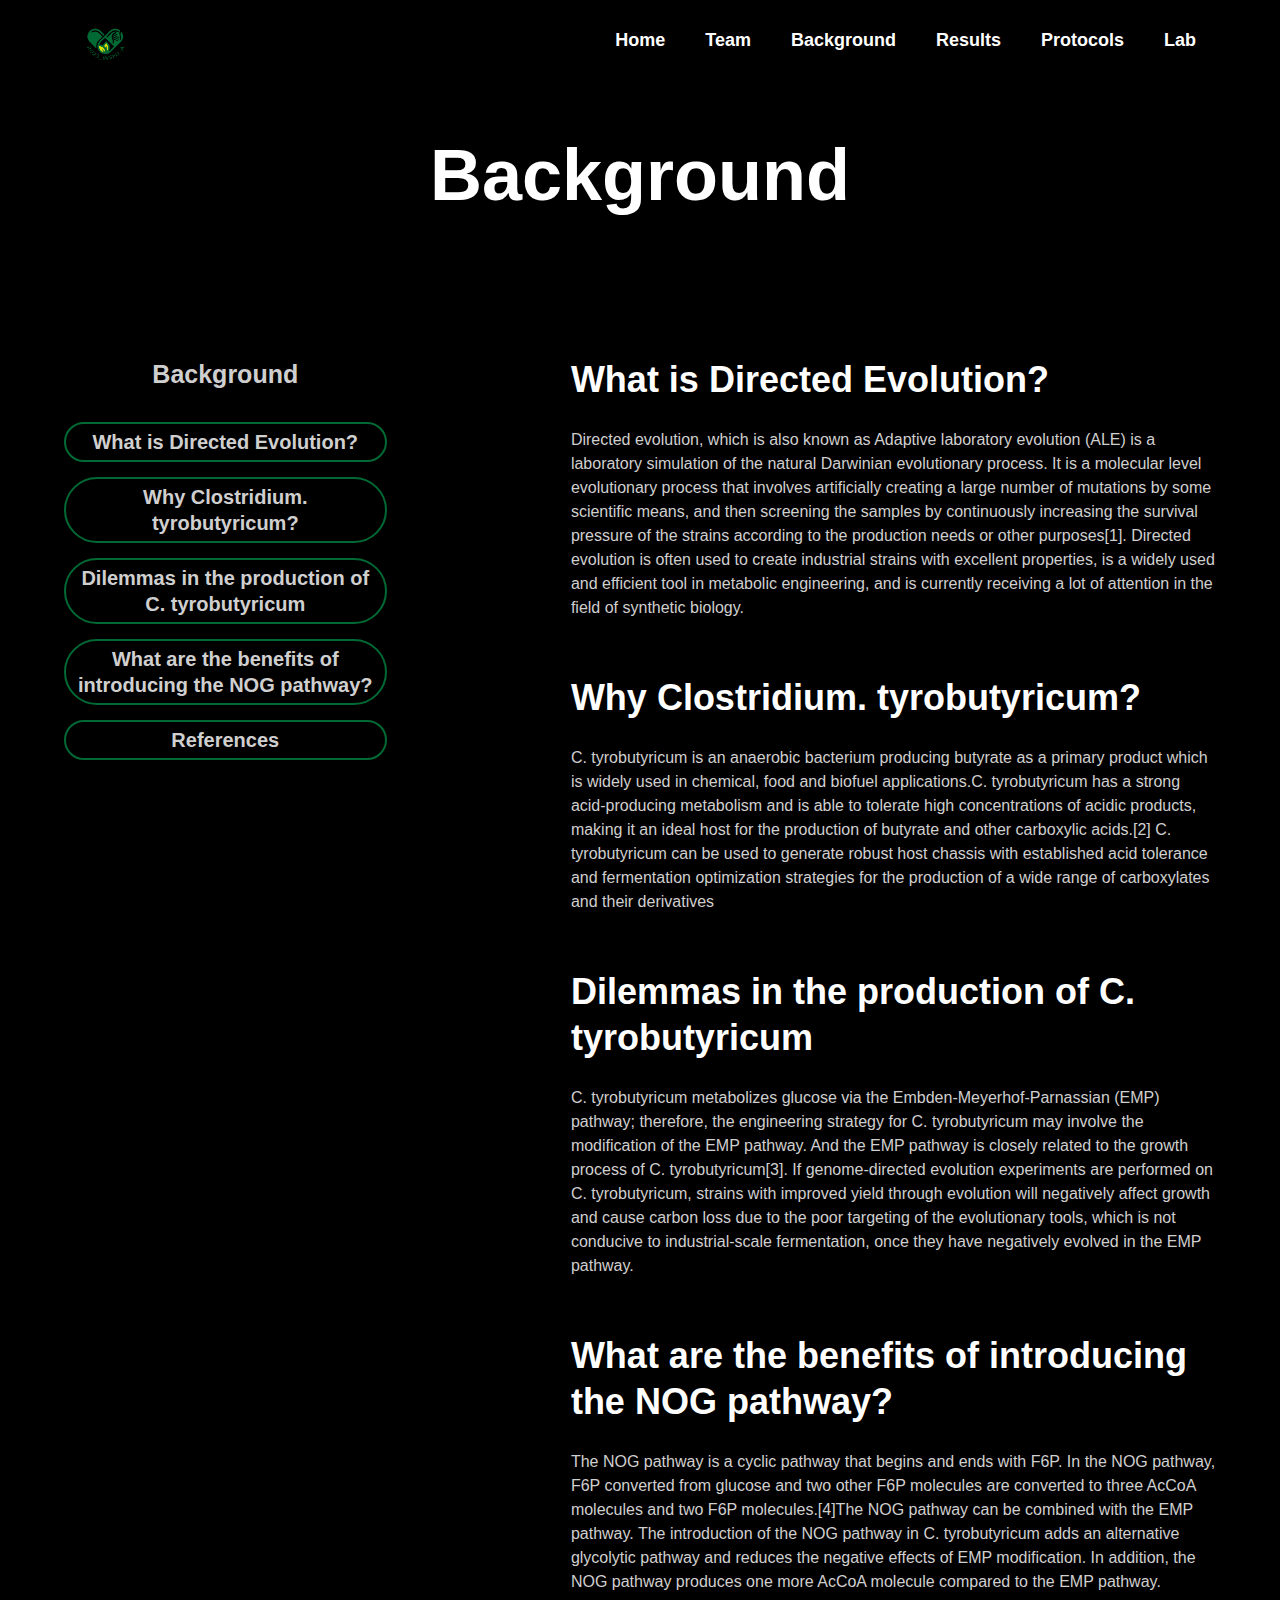
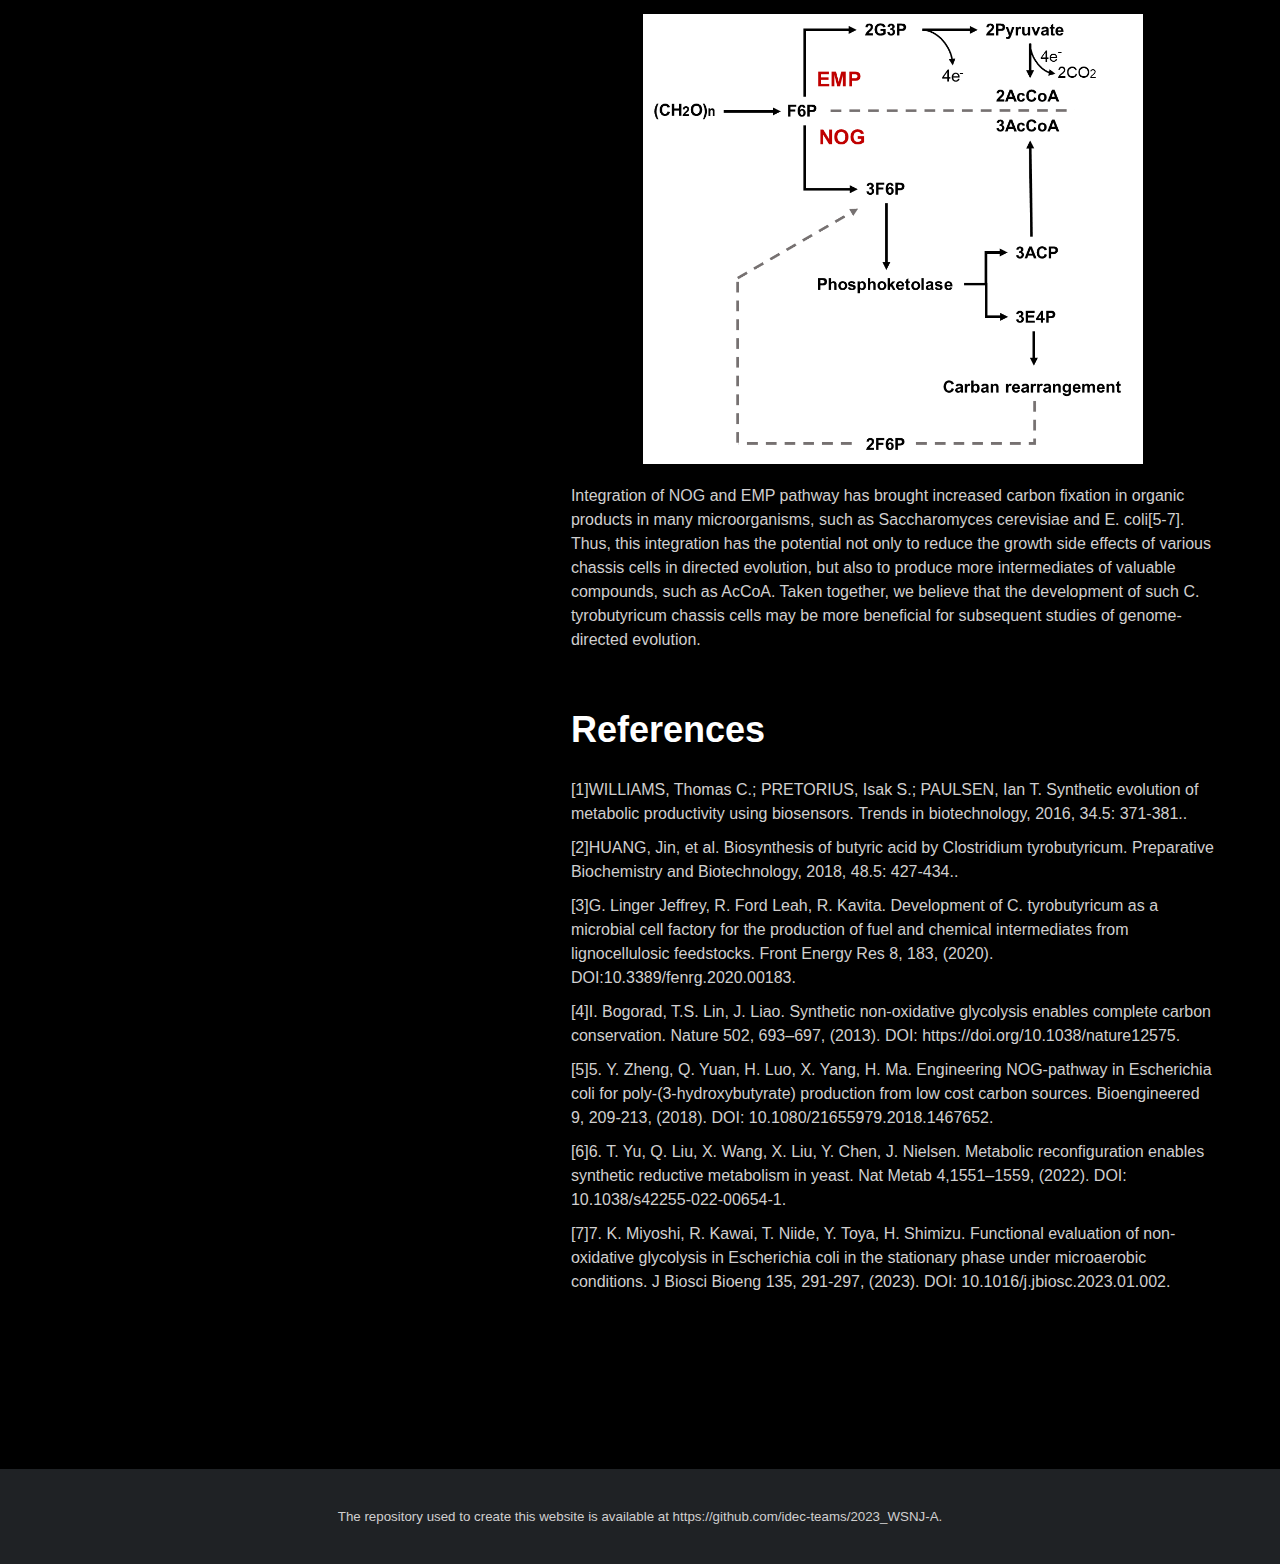
==== commit 506164dd: "修改" ====
--- a/background.html
+++ b/background.html
@@ -132,7 +132,7 @@
 
               <div class="tree_box">
                 <h3>
-                  <a href="lba.html" title="Design"
+                  <a href="lab.html" title="Design"
                     >Lab</a
                   >
                 </h3>
@@ -356,9 +356,9 @@
         $(window).scroll(function () {
           var s = $(window).scrollTop();
           if (s > minHeight) {
-            $(".inside2_lt").css({ position: "fixed", top: "90px" });
+            $(".inside2_lt").css({ position: "fixed", top: "90px" }).addClass('fixed');
           } else {
-            $(".inside2_lt").css({ position: "static" });
+            $(".inside2_lt").css({ position: "static" }).removeClass('fixed');
           }
         });
       </script>
--- a/static/style.css
+++ b/static/style.css
@@ -33,7 +33,7 @@
     color: #d0cfcf;
 }
 a:hover {
-    color: #5b6fff;
+    color: #00bd5d;
     text-decoration: none;
 }
 p {
@@ -142,7 +142,7 @@
     content: "";
     width: 100%;
     height: 4px;
-    background: #5b6fff;
+    background: #016934;
     position: absolute;
     bottom: 25px;
     left: 0;
@@ -785,6 +785,11 @@
     float: left;
     width: 25%;
 }
+
+.inside2_lt:not(.fixed){
+    width:28%;
+}
+
 .side_a {
 }
 .side_a .h1 {
@@ -810,7 +815,8 @@
     border-radius: 40px;
     font-weight: bold;
     text-align: center;
- 
+    border: 2px solid #016934;
+    padding: 5px 3px;
 }
 
 
@@ -823,7 +829,7 @@
 .side_a ul li.active a {
     font-size: 20px;
     color: #fff;
-    background: #031fef;
+    background: #016934;
     width: calc(100% - 4px);
 }
 .inside2_rt {
@@ -1202,3 +1208,12 @@
         padding: 10px 5px;
     }
 }
+
+
+.post{
+    display: inline;
+    padding: 0 10px;
+    background: #ff4500;
+    margin: 0 14px;
+    border-radius: 6px;
+}--- a/static/style.css
+++ b/static/style.css
@@ -33,7 +33,7 @@
     color: #d0cfcf;
 }
 a:hover {
-    color: #5b6fff;
+    color: #00bd5d;
     text-decoration: none;
 }
 p {
@@ -142,7 +142,7 @@
     content: "";
     width: 100%;
     height: 4px;
-    background: #5b6fff;
+    background: #016934;
     position: absolute;
     bottom: 25px;
     left: 0;
@@ -785,6 +785,11 @@
     float: left;
     width: 25%;
 }
+
+.inside2_lt:not(.fixed){
+    width:28%;
+}
+
 .side_a {
 }
 .side_a .h1 {
@@ -810,7 +815,8 @@
     border-radius: 40px;
     font-weight: bold;
     text-align: center;
- 
+    border: 2px solid #016934;
+    padding: 5px 3px;
 }
 
 
@@ -823,7 +829,7 @@
 .side_a ul li.active a {
     font-size: 20px;
     color: #fff;
-    background: #031fef;
+    background: #016934;
     width: calc(100% - 4px);
 }
 .inside2_rt {
@@ -1202,3 +1208,12 @@
         padding: 10px 5px;
     }
 }
+
+
+.post{
+    display: inline;
+    padding: 0 10px;
+    background: #ff4500;
+    margin: 0 14px;
+    border-radius: 6px;
+}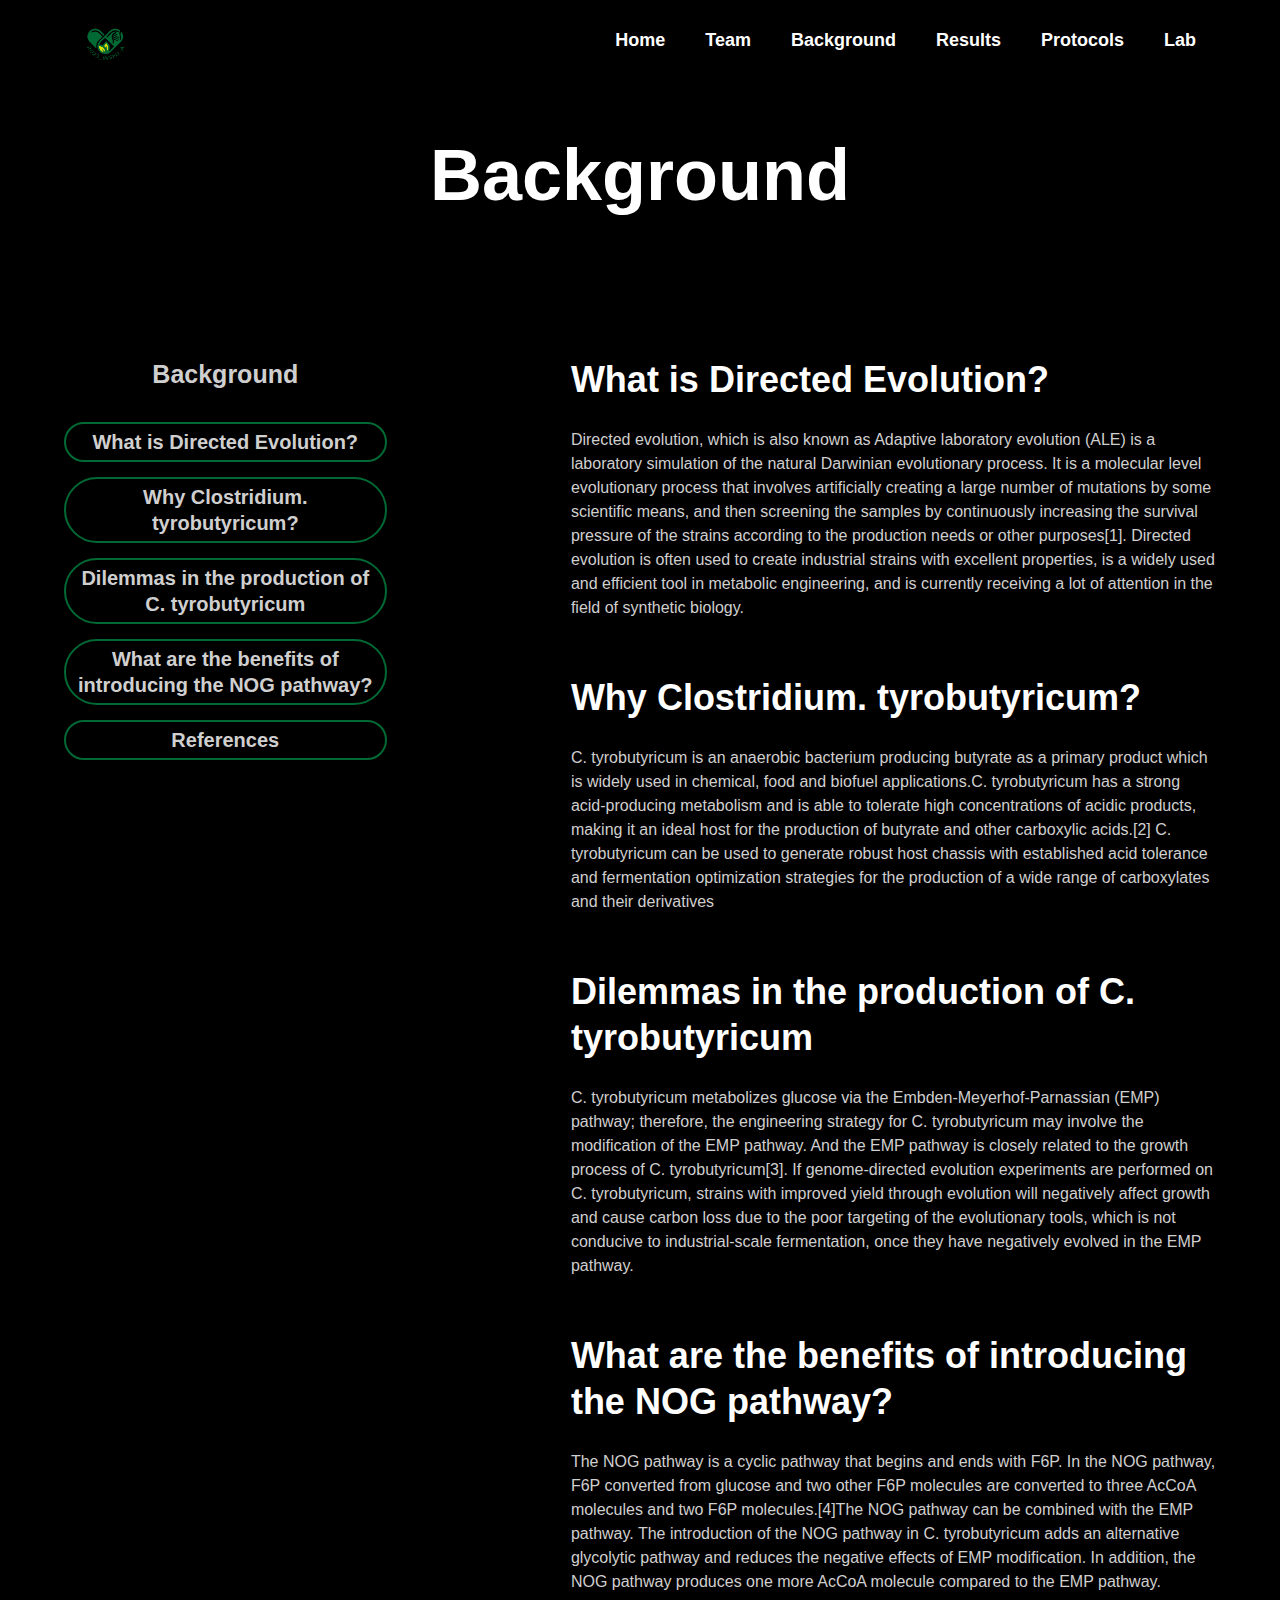
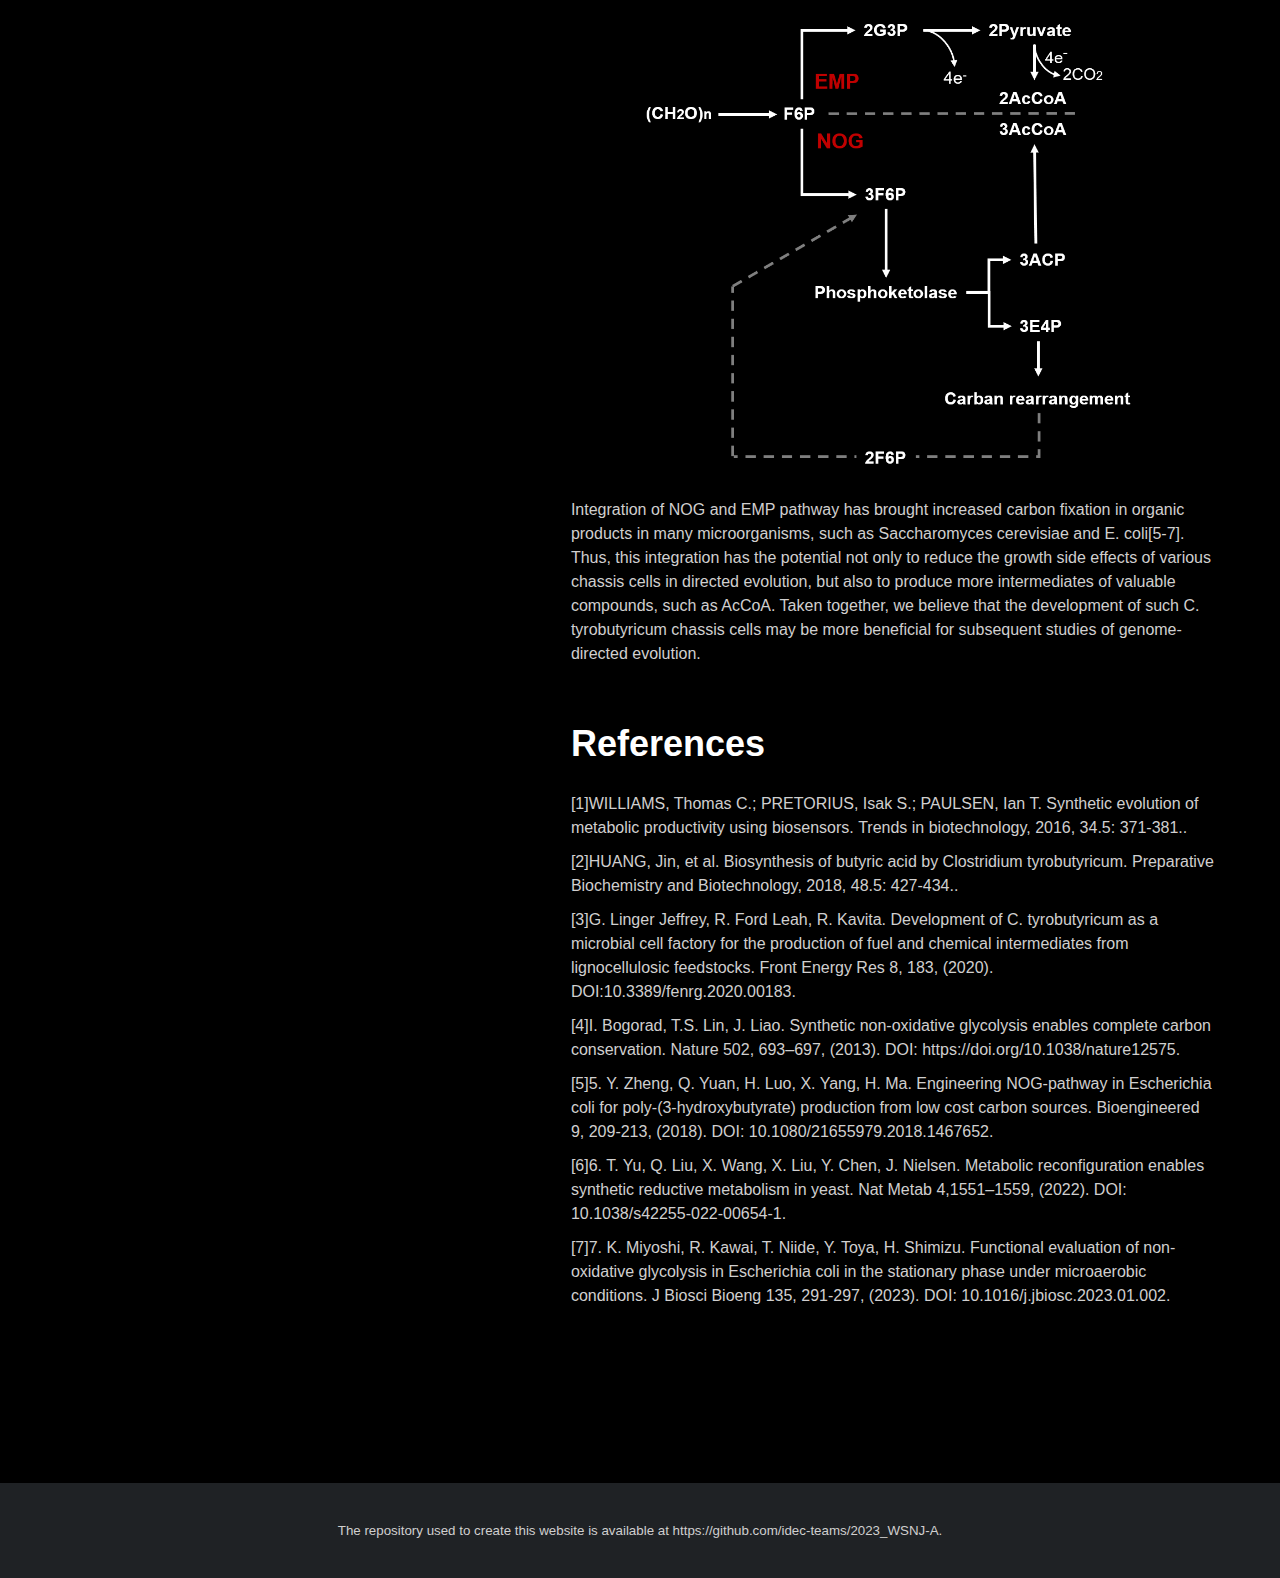
==== commit 9a269776: "修改" ====
--- a/background.html
+++ b/background.html
@@ -259,7 +259,7 @@
                       <p>
                       
                        <img
-                       style="background-color: #fff;width: 500px;margin: auto;display: block;"
+                       style="background-color:transparent;width:80%;margin: auto;display: block;"
                       
                        src="static/access/202310030132.png"
                        title="wps4.jpg"
--- a/static/style.css
+++ b/static/style.css
@@ -820,10 +820,10 @@
 }
 
 
-.description1 table th{
+.description1 table th,.description1 table tr:nth-of-type(1) td{
     padding: 10px 10px;
     background: #1f2225;
-    border-bottom: 2px solid #5b6fff;
+    border-bottom: 2px solid #054122;
 }
 
 .side_a ul li.active a {
@@ -1216,4 +1216,27 @@
     background: #ff4500;
     margin: 0 14px;
     border-radius: 6px;
+}
+
+b{
+    font-weight:bold;
+}
+
+span img{
+    max-width:100%
+}
+ 
+[navbody] img {
+    background: #fff;
+    display: block;
+    margin: auto;
+}
+
+p.center{
+    text-align:center;
+}
+
+
+.description1 h4{
+    font-size: 18px;
 }--- a/static/style.css
+++ b/static/style.css
@@ -820,10 +820,10 @@
 }
 
 
-.description1 table th{
+.description1 table th,.description1 table tr:nth-of-type(1) td{
     padding: 10px 10px;
     background: #1f2225;
-    border-bottom: 2px solid #5b6fff;
+    border-bottom: 2px solid #054122;
 }
 
 .side_a ul li.active a {
@@ -1216,4 +1216,27 @@
     background: #ff4500;
     margin: 0 14px;
     border-radius: 6px;
+}
+
+b{
+    font-weight:bold;
+}
+
+span img{
+    max-width:100%
+}
+ 
+[navbody] img {
+    background: #fff;
+    display: block;
+    margin: auto;
+}
+
+p.center{
+    text-align:center;
+}
+
+
+.description1 h4{
+    font-size: 18px;
 }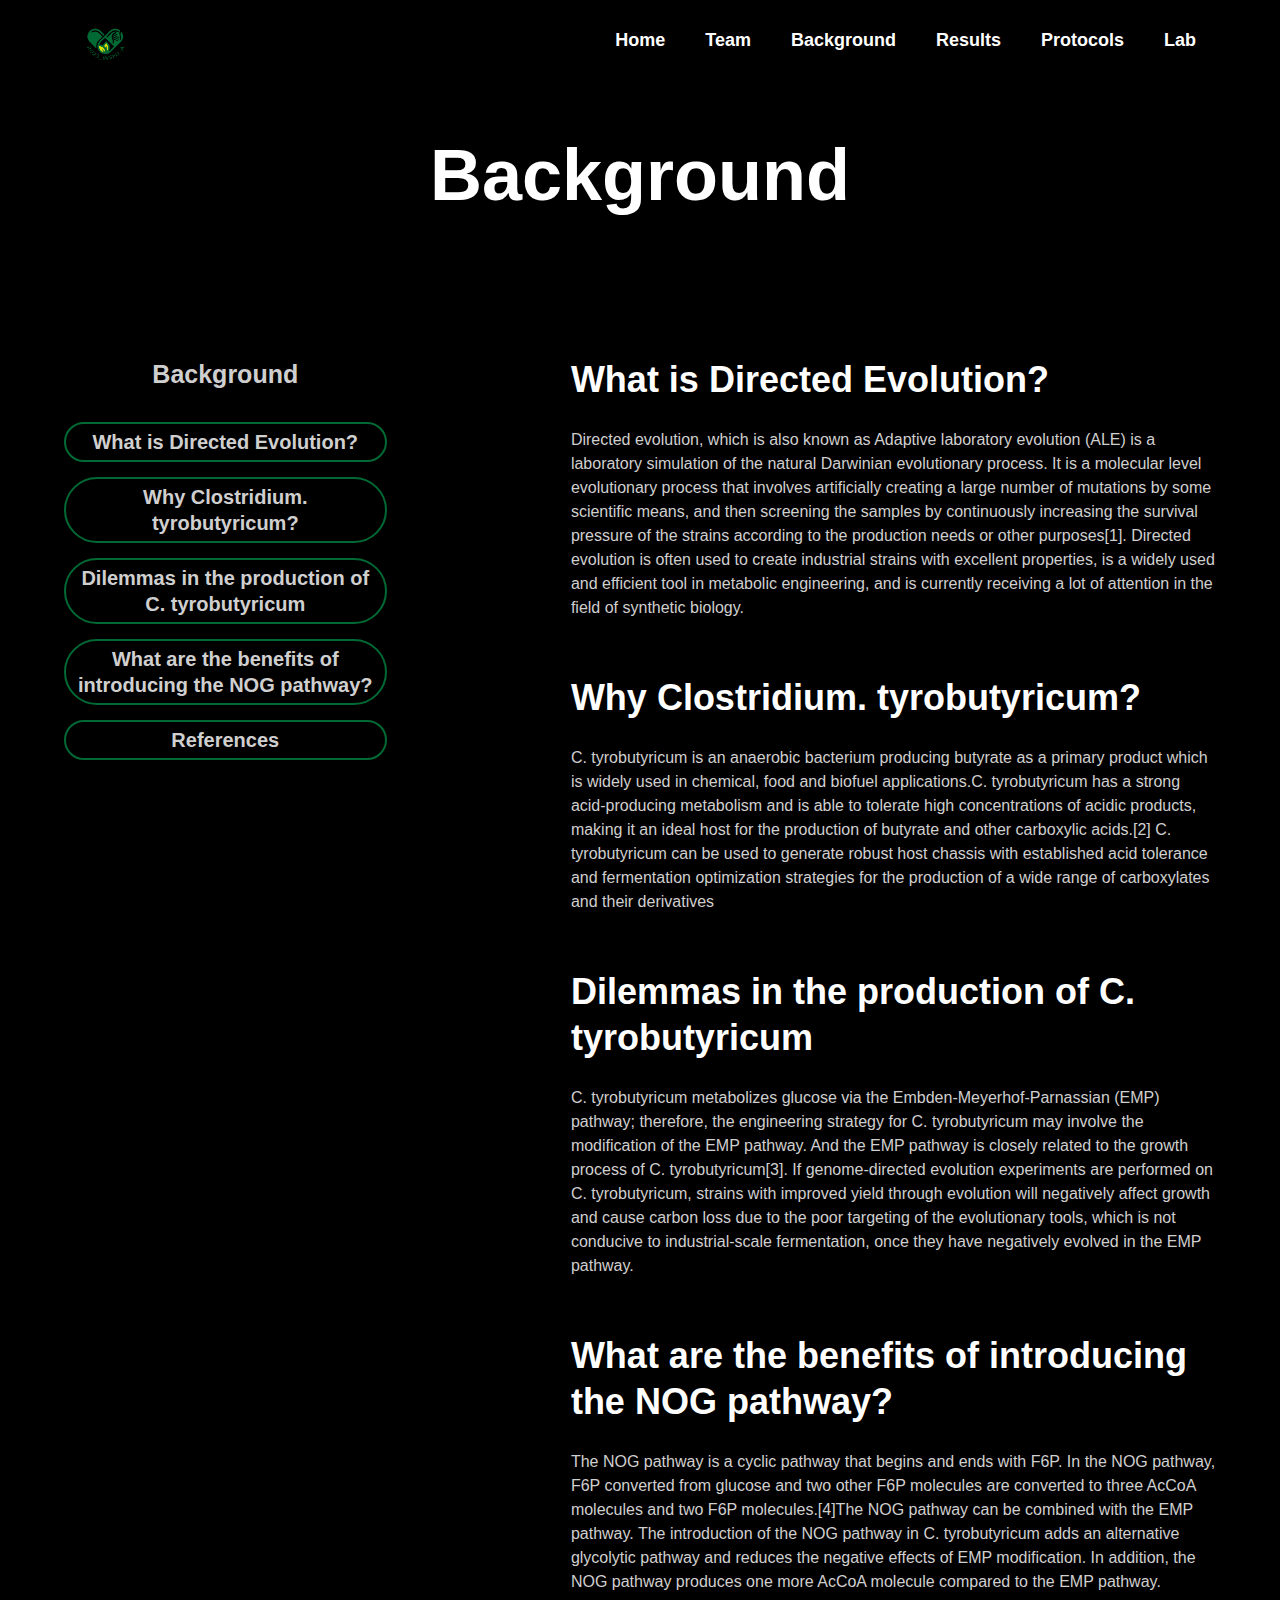
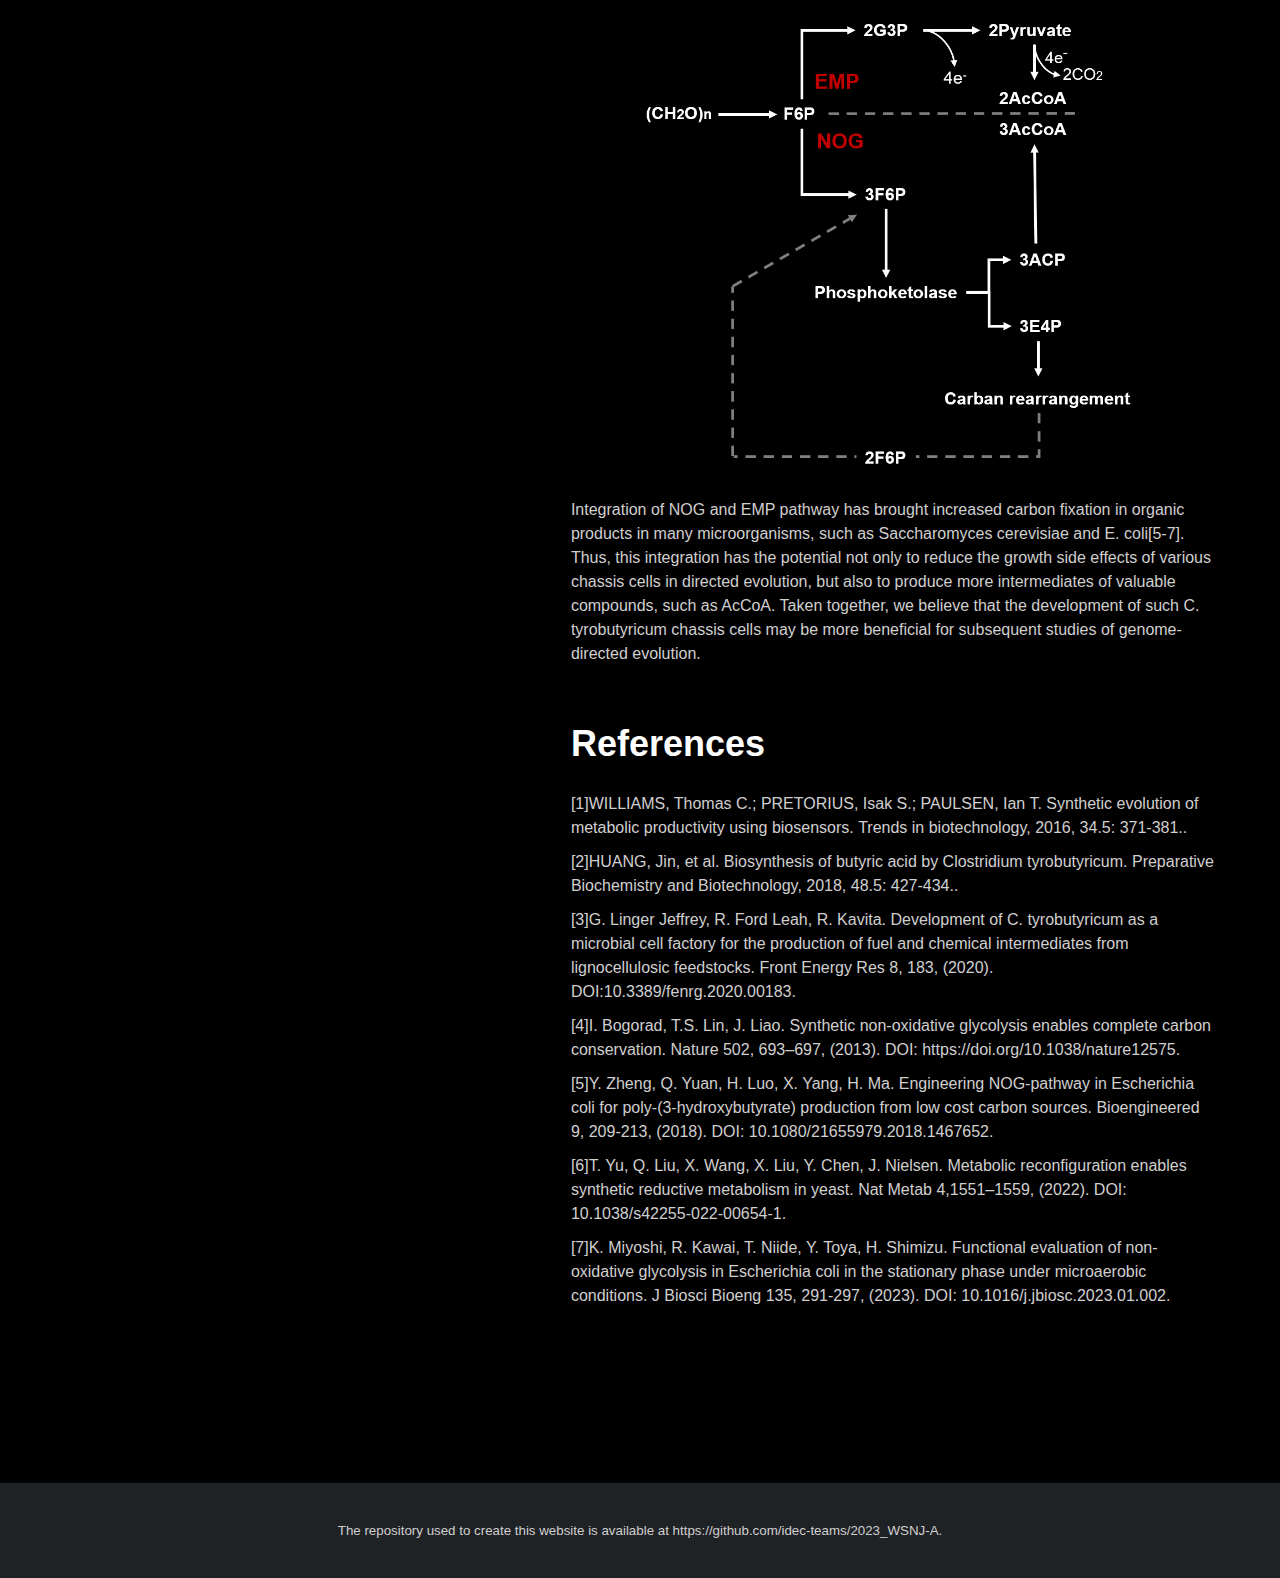
==== commit 4cfccc13: "修改" ====
--- a/background.html
+++ b/background.html
@@ -291,9 +291,9 @@
                       <p>[2]HUANG, Jin, et al. Biosynthesis of butyric acid by Clostridium tyrobutyricum. Preparative Biochemistry and Biotechnology, 2018, 48.5: 427-434..</p>
                       <p>[3]G. Linger Jeffrey, R. Ford Leah, R. Kavita. Development of C. tyrobutyricum as a microbial cell factory for the production of fuel and chemical intermediates from lignocellulosic feedstocks. Front Energy Res 8, 183, (2020). DOI:10.3389/fenrg.2020.00183.</p>
                       <p>[4]I. Bogorad, T.S. Lin, J. Liao. Synthetic non-oxidative glycolysis enables complete carbon conservation. Nature 502, 693–697, (2013). DOI: https://doi.org/10.1038/nature12575.</p>
-                      <p>[5]5. Y. Zheng, Q. Yuan, H. Luo, X. Yang, H. Ma. Engineering NOG-pathway in Escherichia coli for poly-(3-hydroxybutyrate) production from low cost carbon sources. Bioengineered 9, 209-213, (2018). DOI: 10.1080/21655979.2018.1467652.</p>
-                      <p>[6]6. T. Yu, Q. Liu, X. Wang, X. Liu, Y. Chen, J. Nielsen. Metabolic reconfiguration enables synthetic reductive metabolism in yeast. Nat Metab 4,1551–1559, (2022). DOI: 10.1038/s42255-022-00654-1. </p>
-                      <p>[7]7. K. Miyoshi, R. Kawai, T. Niide, Y. Toya, H. Shimizu. Functional evaluation of non-oxidative glycolysis in Escherichia coli in the stationary phase under microaerobic conditions. J Biosci Bioeng 135, 291-297, (2023). DOI: 10.1016/j.jbiosc.2023.01.002.</p>
+                      <p>[5]Y. Zheng, Q. Yuan, H. Luo, X. Yang, H. Ma. Engineering NOG-pathway in Escherichia coli for poly-(3-hydroxybutyrate) production from low cost carbon sources. Bioengineered 9, 209-213, (2018). DOI: 10.1080/21655979.2018.1467652.</p>
+                      <p>[6]T. Yu, Q. Liu, X. Wang, X. Liu, Y. Chen, J. Nielsen. Metabolic reconfiguration enables synthetic reductive metabolism in yeast. Nat Metab 4,1551–1559, (2022). DOI: 10.1038/s42255-022-00654-1. </p>
+                      <p>[7]K. Miyoshi, R. Kawai, T. Niide, Y. Toya, H. Shimizu. Functional evaluation of non-oxidative glycolysis in Escherichia coli in the stationary phase under microaerobic conditions. J Biosci Bioeng 135, 291-297, (2023). DOI: 10.1016/j.jbiosc.2023.01.002.</p>
                       
                     </div>
                   </dd>
